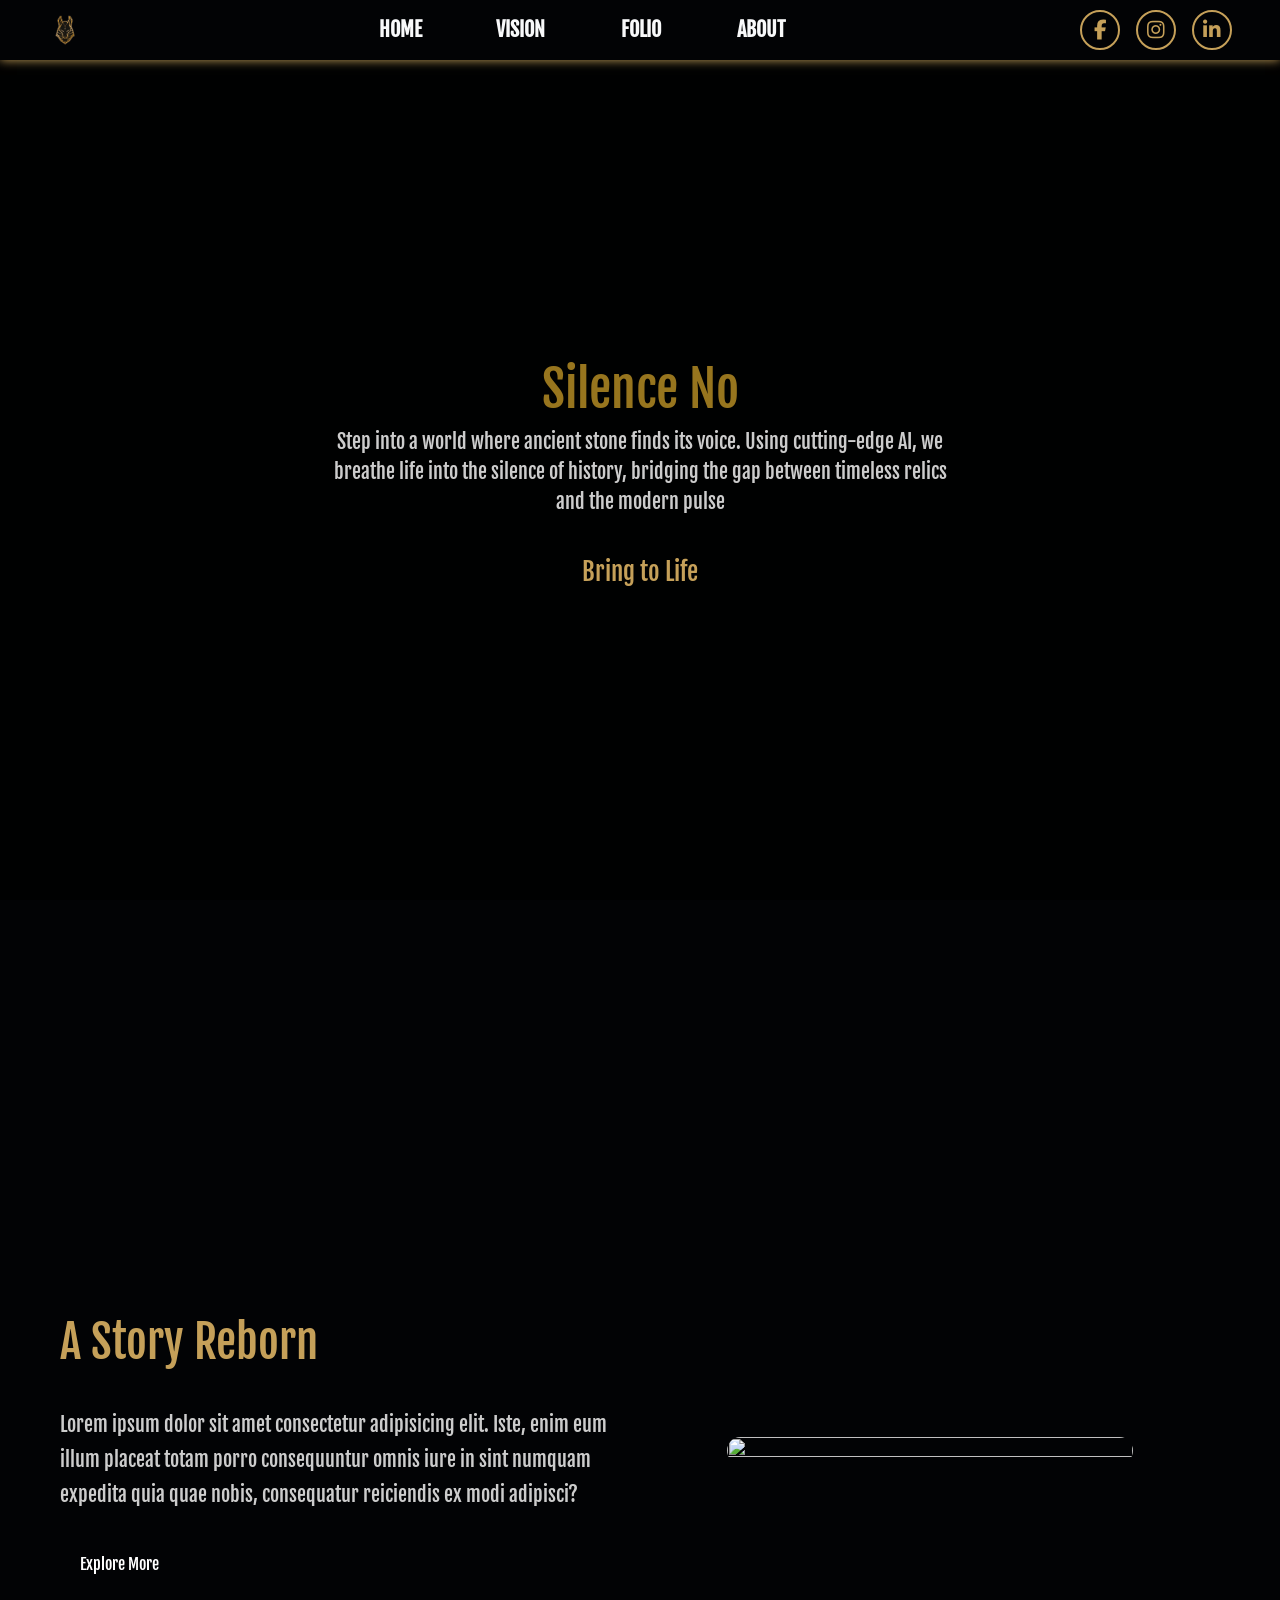
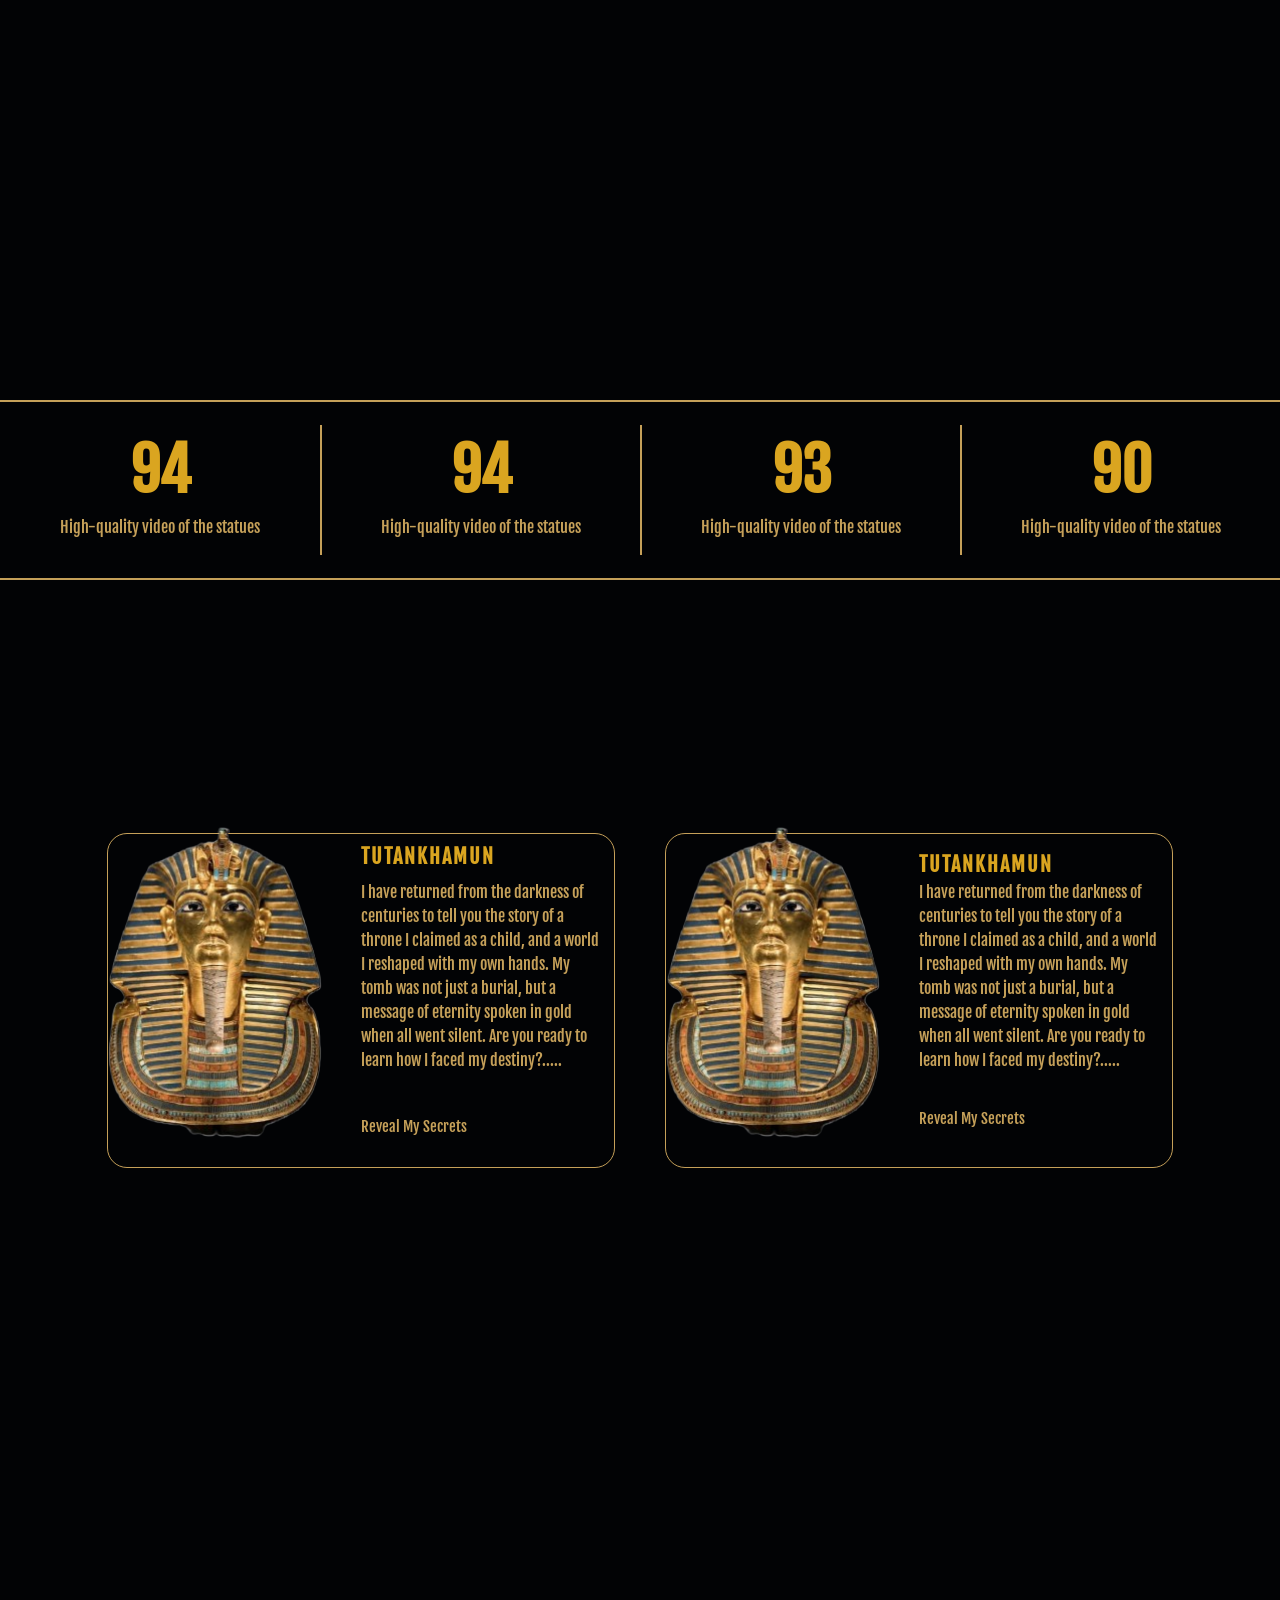
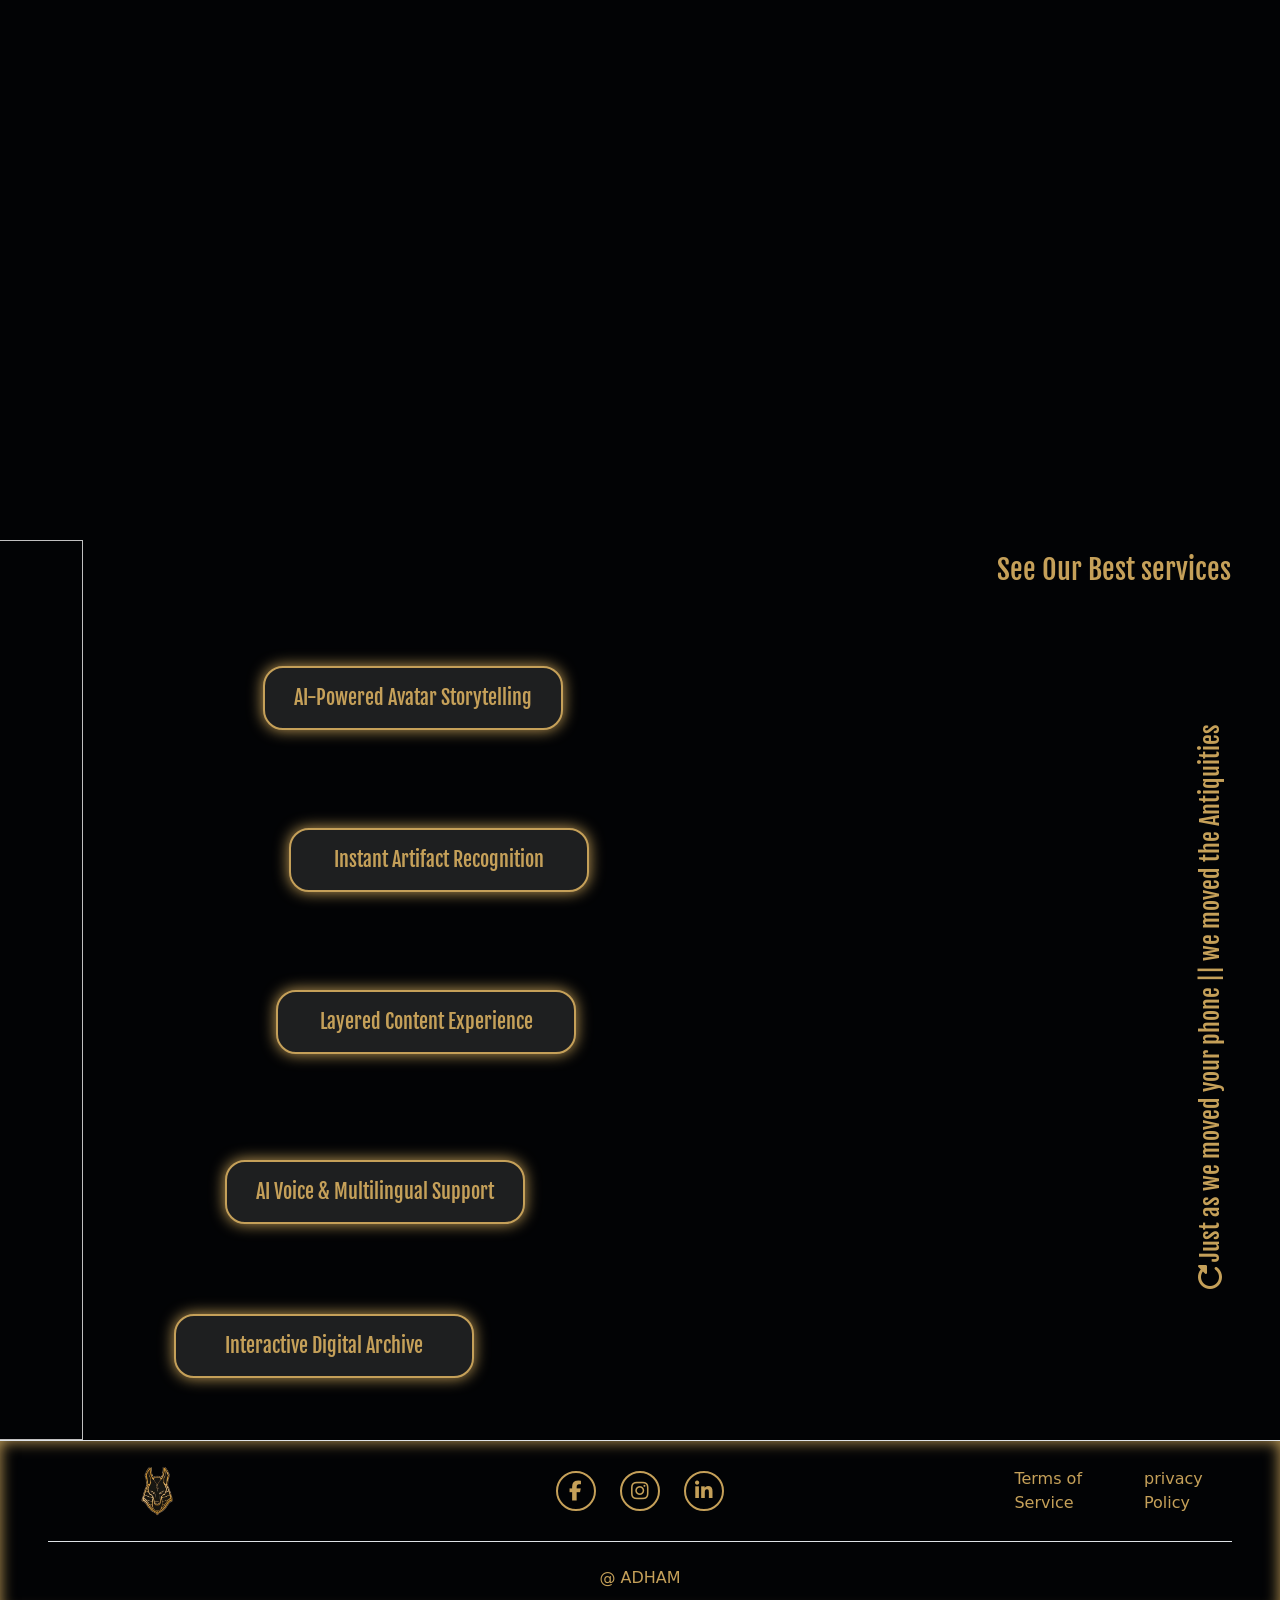
==== index.html @ 7eb70b44 "new" ====
<!DOCTYPE html>
<html lang="en">
    <head>
        <meta charset="UTF-8">
        <meta name="viewport" content="width=device-width, initial-scale=1.0">
        <link rel="stylesheet" href="static/css/style.css">
        <link rel="stylesheet" href="static/css/all.min.css">
        <link rel="stylesheet" href="static/vendors/slick/slick.css">
        <link rel="stylesheet" href="static/vendors/slick/slick-theme.css">
        <link rel="stylesheet" href="static/vendors/animations/animate.css-main/animate.css">
        <link rel="stylesheet" href="static/vendors/bootstrap-5.3.8-dist/css/bootstrap.min.css">
        <title>Document</title>
    </head>
    <body>
        <nav class="w-100 px-5  d-flex justify-content-between align-items-center">
            <div class="logo h-100">
                <a href="Folio.html"><img src="static/img/logo.png" alt=""></a>
            </div>
            <div class="linkNav d-flex  align-items-center ">
                <ul class="d-flex justify-content-center align-items-center p-0 m-0">
                    <li class="h-100  d-flex justify-content-center align-items-center position-relative overflow-hidden "><a href="" class=" text-light d-flex justify-content-center align-items-center fs-5 fw-bold text-uppercase">Home</a></li>
                    <li class="h-100  d-flex justify-content-center align-items-center position-relative overflow-hidden "><a href="" class=" text-light d-flex justify-content-center align-items-center fs-5 fw-bold text-uppercase">Vision</a></li>
                    <li class="h-100  d-flex justify-content-center align-items-center position-relative overflow-hidden "><a href="Folio.html" class=" text-light d-flex justify-content-center align-items-center fs-5 fw-bold text-uppercase">Folio</a></li>
                    <li class="h-100  d-flex justify-content-center align-items-center position-relative overflow-hidden "><a href="" class=" text-light d-flex justify-content-center align-items-center fs-5 fw-bold text-uppercase">about</a></li>
                </ul>
            </div>
            <div class="icon d-flex  align-items-center gap-3">
                <a href="" class="text-decoration-none border border-2 d-flex  justify-content-center align-items-center rounded-circle position-relative z-1 overflow-hidden"><i class="fa-brands fa-facebook-f fs-5 "></i></a>
                <a href="" class="text-decoration-none border border-2 d-flex  justify-content-center align-items-center rounded-circle position-relative z-1 overflow-hidden"><i class="fa-brands fa-instagram fs-5 "></i></a>
                <a href="" class="text-decoration-none border border-2 d-flex  justify-content-center align-items-center rounded-circle position-relative z-1 overflow-hidden"><i class="fa-brands fa-linkedin-in fs-5 "></i></a>
            </div>
            <div class="iconMain fs-1">
                <i class="fa-solid fa-bars-staggered"></i>
            </div>
            <div class="main  d-flex flex-column position-fixed vh-100 top-0 start-0 w-50 ">
                <div class="logo h-25">
                    <a href="Folio.html"><img src="../static/img/logo.png" alt=""></a>
                </div>
                <div class="h-75 d-flexalign-items-center ">
                    <ul class="h-50 d-flex justify-content-center align-items-center flex-column  p-0 m-0">
                        <li class="h-25 w-100 d-flex justify-content-center align-items-center position-relative overflow-hidden "><a href="" class="w-100 h-100 text-decoration-none text-light d-flex justify-content-center align-items-center fs-5 fw-bold text-uppercase">Home</a></li>
                        <li class="h-25 w-100 d-flex justify-content-center align-items-center position-relative overflow-hidden "><a href="" class="text-decoration-none text-light d-flex justify-content-center align-items-center fs-5 fw-bold text-uppercase">Vision</a></li>
                        <li class="h-25 w-100 d-flex justify-content-center align-items-center position-relative overflow-hidden "><a href="Folio.html" class="text-decoration-none text-light d-flex justify-content-center align-items-center fs-5 fw-bold text-uppercase">Folio</a></li>
                        <li class="h-25 w-100 d-flex justify-content-center align-items-center position-relative overflow-hidden "><a href="" class="text-decoration-none text-light d-flex justify-content-center align-items-center fs-5 fw-bold text-uppercase">about</a></li>
                    </ul>
                </div>
                <div class="icon d-flex justify-content-center align-items-center gap-3 py-4 px-2">
                    <a href="" class="text-decoration-none border border-2 d-flex  justify-content-center align-items-center rounded-circle position-relative z-1 overflow-hidden"><i class="fa-brands fa-facebook-f fs-5 "></i></a>
                    <a href="" class="text-decoration-none border border-2 d-flex  justify-content-center align-items-center rounded-circle position-relative z-1 overflow-hidden"><i class="fa-brands fa-instagram fs-5 "></i></a>
                    <a href="" class="text-decoration-none border border-2 d-flex  justify-content-center align-items-center rounded-circle position-relative z-1 overflow-hidden"><i class="fa-brands fa-linkedin-in fs-5 "></i></a>
                </div>
            </div>
        </nav>
        <header class="d-flex justify-content-center  align-items-center">
            <div class="pannerVideo position-absolute z-n1 w-100 h-100 top-0 end-0" >
                <video src="static/img/WhatsApp Video 2026-03-18 at 18.34.58.mp4" muted loop autoplay  ></video>
            </div>
            <div class="titleHeader d-flex justify-content-center align-items-center flex-column ">
                <h1 class="d-flex justify-content-center"></h1>
                <p>Step into a world where ancient stone finds its voice. Using cutting-edge AI, we breathe life into the silence of history, bridging the gap between timeless relics and the modern pulse</p>
                <a href="Frame.html">Bring to Life</a>
            </div>
        </header>
        <section class="about d-flex flex-md-row align-items-center flex-column-reverse min-vh-100 w-100 ">
            <div class="aboutUs  py-5 py-md-0 w-100  w-md-50 d-flex align-items-start flex-column">
                <h2>A Story Reborn</h2>
                <p>Lorem ipsum dolor sit amet consectetur adipisicing elit. Iste, enim eum illum placeat totam porro consequuntur omnis iure in sint numquam expedita quia quae nobis, consequatur reiciendis ex modi adipisci?</p>
                <a href="">Explore More</a>
            </div>
            <div class="cardAbout w-100 w-md-50 py-5 py-md-0 position-relative h-100  d-flex justify-content-center  align-items-center ">
                <div class="img d-flex  align-items-center">
                    <img src="static/img/cardAbout-1.png" alt="">
                    <img src="static/img/cardAbout-1-4.png" class="lastImg" alt="">
                </div>
                <span>I am awake</span>
                <img src="static/img/cardAbout-1-2.png" class="imgRotate" alt="">
                <img src="static/img/cardAbout-1-3.png" class="imgRotate2" alt="">
            </div>
        </section>
        <section class="data d-flex  align-items-center">
            <div class="dataNum">
                <b class="num" data-goal="1000">0</b>
                <p>High-quality video of  the statues</p>
            </div>
            <div class="dataNum">
                <b class="num" data-goal="500">0</b>
                <p>High-quality video of  the statues</p>
            </div>
            <div class="dataNum">
                <b class="num" data-goal="700">0</b>
                <p>High-quality video of  the statues</p>
            </div>
            <div class="dataNum">
                <b class="num" data-goal="1200">0</b>
                <p>High-quality video of  the statues</p>
            </div>
        </section>
        <section class="folio">
            <div class="container d-flex  align-items-center">
                <div class="cards d-flex jusify-cintent-center align-items-center">
                    <div class="imgCard">
                        <img src="static/img/TutankhamunCard.png" alt="">
                    </div>
                    <div class="titleCard d-flex">
                        <b>Tutankhamun</b>
                        <p class="py-2">I have returned from the darkness of centuries to tell you the story of a throne I claimed as a child, and a world I reshaped with my own hands. My tomb was not just a burial, but a message of eternity spoken in gold when all went silent. Are you ready to learn how I faced my destiny?.....</p>
                        <a href="Folio.html">Reveal My Secrets</a>
                    </div>
                </div>
                <div class="cards d-flex jusify-cintent-center align-items-center">
                    <div class="imgCard">
                        <img src="static/img/TutankhamunCard.png" alt="">
                    </div>
                    <div class="titleCard d-flex">
                        <b>Tutankhamun</b>
                        <p>I have returned from the darkness of centuries to tell you the story of a throne I claimed as a child, and a world I reshaped with my own hands. My tomb was not just a burial, but a message of eternity spoken in gold when all went silent. Are you ready to learn how I faced my destiny?.....</p>
                        <a href="Folio.html">Reveal My Secrets</a>
                    </div>
                </div>
                <div class="cards d-flex jusify-cintent-center align-items-center">
                    <div class="imgCard">
                        <img src="static/img/TutankhamunCard.png" alt="">
                    </div>
                    <div class="titleCard d-flex">
                        <b>Tutankhamun</b>
                        <p>I have returned from the darkness of centuries to tell you the story of a throne I claimed as a child, and a world I reshaped with my own hands. My tomb was not just a burial, but a message of eternity spoken in gold when all went silent. Are you ready to learn how I faced my destiny?.....</p>
                        <a href="Folio.html">Reveal My Secrets</a>
                    </div>
                </div>
                <div class="cards d-flex jusify-cintent-center align-items-center">
                    <div class="imgCard">
                        <img src="static/img/TutankhamunCard.png" alt="">
                    </div>
                    <div class="titleCard d-flex">
                        <b>Tutankhamun</b>
                        <p>I have returned from the darkness of centuries to tell you the story of a throne I claimed as a child, and a world I reshaped with my own hands. My tomb was not just a burial, but a message of eternity spoken in gold when all went silent. Are you ready to learn how I faced my destiny?.....</p>
                        <a href="Folio.html">Reveal My Secrets</a>
                    </div>
                </div>
            </div>
        </section>
        <section class="videoAi">
            <video src="static/img/videoAi.mp4" loop autoplay muted></video>
        </section>
        <section class="services">
            <div class="pannerServices d-flex  align-items-center">
                <div class="tittle ">
                    <h3>See Our Best <span>services</span> </h3>
                </div>
                <img src="../static/img/pannerServices.png" alt="">
                <div class="ourServices">
                    <div class="boxpopup1 allpopup wow animate__animated  animate__fadeInRight " data-wow-delay="0.1s">
                        AI-Powered Avatar Storytelling
                        <div class="popup">
                            We breathe life into statues and ancient faces using advanced Deep Learning techniques. Artifacts "re-enact" their historical roles and speak directly to visitors, eliminating museum stillness and creating a breathtaking visual experience.
                        </div>
                    </div>
                    <div class="boxpopup2 allpopup wow animate__animated  animate__fadeInRight " data-wow-delay="0.2s">
                        Instant Artifact Recognition
                        <div class="popup">
                            By simply pointing a smartphone camera or uploading an image, our system accurately identifies the statue and provides real-time data, eliminating the need for tedious manual searching.
                        </div>
                    </div>
                    <div class="boxpopup3 allpopup wow animate__animated  animate__fadeInRight " data-wow-delay="0.3s">
                        Layered Content Experience
                        <div class="popup">
                            Layered Content Experience: A "knowledge journey" ranging from quick visual teasers and full AI-narrated videos to an in-depth digital encyclopedia for enthusiasts.
                        </div>
                    </div>
                    <div class="boxpopup4 allpopup wow animate__animated  animate__fadeInRight " data-wow-delay="0.4s">
                        AI Voice & Multilingual Support
                        <div class="popup">
                            We provide realistic AI voice-overs for historical figures with multi-language support, making Egyptian history accessible to global tourists in their native tongues.
                        </div>
                    </div>
                    <div class="boxpopup5 allpopup wow animate__animated  animate__fadeInRight " data-wow-delay="0.5s">
                        Interactive Digital Archive
                        <div class="popup">
                            A structured, cloud-based database that allows users to access historical biographies anytime, anywhere, serving as a sustainable educational and tourism reference.
                        </div>
                    </div>
                </div>
                <div class="end">
                    <h4><i class="fa-solid fa-rotate-right"></i>Just as we moved your phone || we moved the Antiquities</h4>
                </div>
            </div>
        </section>
        <footer class="border-top">
            <div class="box w-100 d-flex justify-content-between gap-5 px-5 ">
                <div class="logoFooter">
                    <img src="static/img/logo.png" alt="">
                </div>
                <div class="icon d-flex gap-4 align-items-center justify-content-center">
                    <a href="" class="text-decoration-none border border-2 d-flex  justify-content-center align-items-center rounded-circle position-relative z-1  overflow-hidden"><i class="fa-brands fa-facebook-f fs-5 "></i></a>
                    <a href="" class="text-decoration-none border border-2 d-flex  justify-content-center align-items-center rounded-circle position-relative z-1  overflow-hidden"><i class="fa-brands fa-instagram fs-5 "></i></a>
                    <a href="" class="text-decoration-none border border-2 d-flex  justify-content-center align-items-center rounded-circle position-relative z-1  overflow-hidden"><i class="fa-brands fa-linkedin-in fs-5 "></i></a>
                </div>
                <div class="copyRight d-flex justify-content-center align-items-center gap-4">
                    <p class="m-0">Terms of Service</p>
                    <p class="m-0">privacy Policy</p>
                </div>
            </div>
                <div class="endFooter d-flex justify-content-center mx-5 py-4 border-top">
                    <p class="m-0">
                        @ ADHAM
                    </p>
                </div>
        </footer>
        <script src="static/js/jequery.js"></script>
        <script src="static/vendors/animations/WOW-master/dist/wow.min.js"></script>
        <script src="static/vendors/slick/slick.min.js"></script>
        <script src="static/vendors/bootstrap-5.3.8-dist/js/bootstrap.bundle.min.js"></script>
        <script src="static/js/commen.js"></script>
        <script src="static/js/main.js"></script>
    </body>
</html>
---- static/css/style.css ----
* {
    margin: 0;
    padding: 0;
    box-sizing: border-box;
    list-style: none;
    text-decoration: none !important;
}

:root {
    --first-color:#C5A059;
    --sac-color:#fff;
    --third-color:#020305;
    --font-FjallaOne-Regular:"FjallaOne-Regular";
}

@font-face {
    font-family:"FjallaOne-Regular" ;
    src: url(../font/Fjalla_One/FjallaOne-Regular.ttf);
}

img{
    width: 100%;
    height: 100%;
    object-fit: contain;
}

body {
    background-color: var(--third-color) !important;
}



/* start nav */
nav {
    height: 60px;
    background-color: var(--third-color);
    box-shadow: 0 0 10px 0px var(--first-color) ;
}

.linkNav {
    width: 50%;
    height: 100%;
}

.linkNav ul{
    width: 100%;
    height: 100%;
    gap: 10px;
}

.linkNav ul li {
    width: calc((100% - 40px ) /  5);
}

.linkNav ul li::after
,.linkNav ul li::before
,.titleHeader a::before 
,.aboutUs a::after 
,.aboutUs a::before 
,.container .cards .titleCard a::after 
,.container .cards .titleCard a::before 
,.titleHeader a::after
,.body-card .btn::after
,.body-card .btn::before {
    position: absolute;
    content: '';
    width: 50%;
    height: 5px;
    border-radius: 20px;
    background-color: var(--first-color);
    bottom: 0;
    left: -100%;
    z-index: 11;
    transition: 0.5s;
}

.linkNav ul li::before
,.titleHeader a::before 
,.aboutUs a::before  
,.container .cards .titleCard a::before  
,.container .cards .titleCard a::before
,.body-card .btn::before  {
    bottom: unset;
    left: unset;
    top: 0;
    right: -100%;
}

.linkNav ul li:hover::after
,.titleHeader a:hover::after
,.aboutUs a:hover::after
,.container .cards .titleCard a:hover::after
,.body-card .btn:hover:after{
    left: 0;
}

.linkNav ul li:hover:before
,.titleHeader a:hover:before 
,.aboutUs a:hover::before
,.container .cards .titleCard a:hover::before
,.body-card .btn:hover::before   {
    right: 0;
}


.linkNav ul li a{
    font-family: var(--font-FjallaOne-Regular);
    transition: 0.5s;
}

.linkNav ul li:hover a{
    letter-spacing: 5px;
    transform: scale(1.1);
    color: var(--first-color) !important;
}

.icon a {
    border-color: var(--first-color) !important;
    width: 40px;
    height: 40px;
}

.icon a::after
,.icon a::before {
    position: absolute;
    content: '';
    background-color: var(--first-color);
    width: 50%;
    height: 100%;
    top: 0;
    left: -100%;
    z-index: -1;
    transition: 0.5s;
}

.icon a::before {
    top: 0;
    left: unset;
    right: -100%;
}

.icon a:hover::after {
    left: 0;
}

.icon a:hover::before {
    right: 0;
}

.icon a i{
    color: var(--first-color);
    transition: 0.5s;
    transition-delay: 0.3s;
}

.icon a:hover i  {
    color: var(--sac-color);
}

.iconMain {
  color: var(--first-color);  
  cursor: pointer;
  display: none;
}

.main {
    background-color: var(--third-color);
    z-index: 999;
    transform: translateX(-100%);
    transition: 0.5s;
}

.main.active {
    transform: translateX(0);
}


.main .icon.d-flex  {
    display: flex !important;
}

/* start Responsive */
@media (max-width: 992px ) {    
    .linkNav {
        width: 70%;
    }
}
@media (max-width: 576px ) {   
    
    nav.px-5 {
        padding: 10px !important;
    }
    .linkNav.d-flex
    ,.icon.d-flex {
        display: none !important;
    }
    
    .iconMain {
    display: flex !important;
    }
}
/* end Responsive */
/* end nav */
/* start header */
header {
    height: calc(100vh - 60px);
    font-family: var(--font-FjallaOne-Regular);
}

header b {
    color: var(--first-color);
    font-size: 25px ;
}

header h1 {
    color: rgb(151, 117, 30);
    font-size: 50px ;
    }

header p {
    color: #ccc;
    font-size: 20px ;
    padding-bottom: 10px;
    width: 70%;
}

.titleHeader {
    width: 70%;
    text-align: center;
}

.titleHeader a {
    margin: auto;
    width: 20%;
    padding: 10px 25px;
    color: var(--first-color);
    display: block;
    font-size: 25px;
    position: relative;
    overflow: hidden;
    transition: 0.5s;
}

.titleHeader a::after
,.titleHeader a::before 
,.aboutUs a::after
,.container .cards .titleCard a::before
,.container .cards .titleCard a::after
,.aboutUs a::before
,.body-card .btn::after 
,.body-card .btn::before {
    width: 100% !important;
}

.titleHeader a:hover
,.aboutUs a:hover{
    letter-spacing: 2px;
    transform: scale(1.1);
    color: var(--first-color) ;
}

.pannerVideo::before {
    position: absolute;
    content: '';
    width: 100%;
    height: 100%;
    background-color: #000000c8;

}

.pannerVideo video {
    width: 100%;
    height: 100%;
    object-fit: cover;
}

/* start Responsive */
@media (max-width: 1200px ) {    
    .titleHeader {
        width: unset;
    }
    .titleHeader a {
        margin: auto;
        width: 30%;
    }
}
@media (max-width: 768px ) {    
    header h1 {
        font-size: 37px;
    }
}
@media (max-width: 576px ) {
    .titleHeader {
        width: 100%;
    }
    .titleHeader h1{
        font-size: 35px;
    }

    .titleHeader p{
        font-size:10px;
        width: 100%;
        padding: 0 15px 15px ;
    }

    .titleHeader a{
        width:unset;
    }
}
/* end Responsive */
/* end header */
/* start about */
.about {
    background-color: #020305;
    padding: 0px 60px;
    margin: 100px 0;
}

.aboutUs {
    gap: 10px;
    font-family: var(--font-FjallaOne-Regular);
}

.aboutUs h2 {
    font-size: 45px;
    font-family: var(--font-FjallaOne-Regular);
    color: var(--first-color);
}

.aboutUs p {
    width: 100%;
    color: #ccc;
    font-size: 20px;
    line-height: 35px;
    margin: 20px 0;
}

.aboutUs a {
    position: relative;
    overflow: hidden;
    padding: 10px 20px;
    color: var(--sac-color);
    font-family: var(--font-FjallaOne-Regular);
    transition: 0.5s;
}

.cardAbout {
    perspective: 2000px; 
    cursor: pointer;
}

/* .cardAbout .img {
    height: 100%;
    width: 100%;
    border-radius: 20px;
} */

.cardAbout .img {
    width: 70%;
    border-radius: 20px;
    position: relative;
    transition: 0.5s;
    overflow: hidden;
}

.cardAbout .img img:last-child{
    position: absolute;
    opacity: 0;
    transition: 0.5s;
}

.cardAbout .imgRotate{
    position: absolute;
    width: 64%;
    top: -129px;
    left: 137px;
    z-index: 99999;
    perspective: 2000px;
    transform: rotateX(40deg) rotateZ(-1deg);
    opacity: 0;
    transition: 0.5s;
}

.cardAbout .imgRotate2{
    position: absolute;
    width: 81%;
    top: 168px;
    left: 57px;
    z-index: 99999;
    opacity: 0;
    transition: 0.5s;
}

.cardAbout .img:hover{
    transform: rotateX(40deg) rotateZ(-1deg);
    cursor: pointer;
}


.cardAbout span {
    border: 2px solid var(--first-color);
    height: 50px;
    padding: 10px 20px;
    border-radius: 20px;
    position: absolute;
    top: -22px;
    left: 75px;
    color: var(--sac-color);
    font-family: var(--font-FjallaOne-Regular);
    opacity: 0;
    transition: 0.5s;
    transition-delay: 0.2s;
}
/* strat Responsive */

@media (max-width: 576px ) {
    .cardAbout .imgRotate {
        top: -26px;
        left: 73px;
    }
    .cardAbout span {
        top: 45px;
        left: -30px;
    }
}
/* end Responsive */

/* end about */
/* start data */
.data {
    height: 20vh;
    border-top: 2px solid var(--first-color);
    border-bottom: 2px solid var(--first-color);
    margin: 20px 0;
}

.dataNum {
    color: var(--first-color);
    font-family: var(--font-FjallaOne-Regular);
    font-size: 25px;
    width: calc(100% / 4);
    text-align: center;
    border-left: 2px solid var(--first-color);
}

.dataNum:first-child {
    border-left: unset;
}

.dataNum b{
    font-size: 60px;
    color: goldenrod;
}

.dataNum p{
    font-size: 16px;
}
/* end data */
/* start folio */
.folio {
    margin: 100px 0;
}
.container {
    padding: 20px;
    gap: 40px;
}

.container .cards{
    color: var(--first-color);
    border: 1px solid var(--first-color);
    border-radius: 20px;
    padding: 10px;
    position: relative;
    transition: 0.5s;
}

.container .cards:hover {
    cursor: pointer;
    transform: translateY(-50px);
    box-shadow: 0 0 15px 0 goldenrod;
}

.container .cards:hover .imgCard img{
    transform:translate(-0px , -70px);
}

.container .cards .imgCard img {
    transition: 0.5s;
    position: absolute;
    top: -18px;
    left: -140px;
    height: 105%;
}


.container .cards .imgCard{ 
    width: 50%;
}

.container .cards .titleCard{ 
    width: 50%;
    font-family: var(--font-FjallaOne-Regular);
    flex-direction: column;
    align-items: self-start;
}

.container .cards .titleCard b{ 
    color: goldenrod;
    font-size: 20px;
    text-transform: uppercase;
    letter-spacing: 2px;
}

.container .cards .titleCard a{ 
    font-size: 15px;
    padding: 20px 0;
    position: relative;
    overflow: hidden;
    color: var(--first-color);
    transition: 0.5s;
}

.container .cards .titleCard a:hover{ 
    letter-spacing: 2px;
}

.container .slick-track {
    height: 600px;
    display: flex;
    align-items: center;
}

.container .slick-slide {
    height: 335px;
    margin: 25px;
}
/* end folio */
/* start videoAi */

.videoAi {
    height: 80vh;
    margin: 100px 0 0 ;
}
.videoAi video{
    width: 100%;
    height: 100%;
    object-fit: cover;
    filter: saturate(0.5);
    z-index: 1;
    top: 0;
    right: 0;
}
/* end videoAi */
/* start services */
.services {
    height:100vh;
    overflow: hidden;
}

.pannerServices  {
    width: 100%;
    height: 100%;
    position: relative;
}

.tittle {
    font-family: var(--font-FjallaOne-Regular);
    font-size: 30px;
    color: var(--first-color);
    position: absolute;
    top: 13px;
    right: 49px;
}

.pannerServices  img{
    position: absolute;
    top: 0;
    left: -32px;
    width: 30%;
}

.ourServices {
    width: 100%;
    height: 90%;
    position: relative;
}

.allpopup {
    border: 2px solid var(--first-color);
    border-radius: 5px;
    width: 300px;
    padding: 15px;
    color: var(--first-color);
    position: absolute;
}

.allpopup {
    border-radius: 20px;
    width: 300px;
    padding: 15px;
    color: var(--first-color);
    position: absolute;
    right: 50%;
    font-family: var(--font-FjallaOne-Regular);
    background-color: #1e1f20;
    box-shadow: 0 0 15px 0 var(--first-color);
    text-align: center;
    font-size: 20px;
    cursor: pointer;
}

.boxpopup1 {
    top: 10%;
    right: 56%;
}
.boxpopup2 {
    top: 30%;
    right: 54%;
}
.boxpopup3 {
    top: 50%;
    right: 55%;
}
.boxpopup4 {
    top: 71%;
    right: 59%;
}
.boxpopup5 {
    top: 90%;
    right: 63%;
}

.popup {
    border-radius: 20px;
    width: 450px;
    padding: 15px;
    color: var(--first-color);
    position: absolute;
    top: -70%;
    right: -160%;
    font-family: var(--font-FjallaOne-Regular);
    font-size: 20px;
    background-color: #1e1f20;
    box-shadow: 0 0 15px 0 var(--first-color);
    text-align: center;
    transition: 0.5s;
    opacity: 0;
    visibility: hidden;
}

.end {
    position: absolute;
    top: 50%;
    right: -17%;
    font-family: var(--font-FjallaOne-Regular);
    font-size: 25px;
    color: var(--first-color);
    transform: rotate(-90deg);
}

/* end services */
/* start footer */
.box {
    height: 100px;
}

.logoFooter {
    width: 20%;
}

.box .icon.d-flex {
    width: 60%;
}
.copyRight {
    width: 20%;
}

footer {
    box-shadow: 0 0 15px 0 var(--first-color) inset;
    color: var(--first-color);
}
/* end footer */
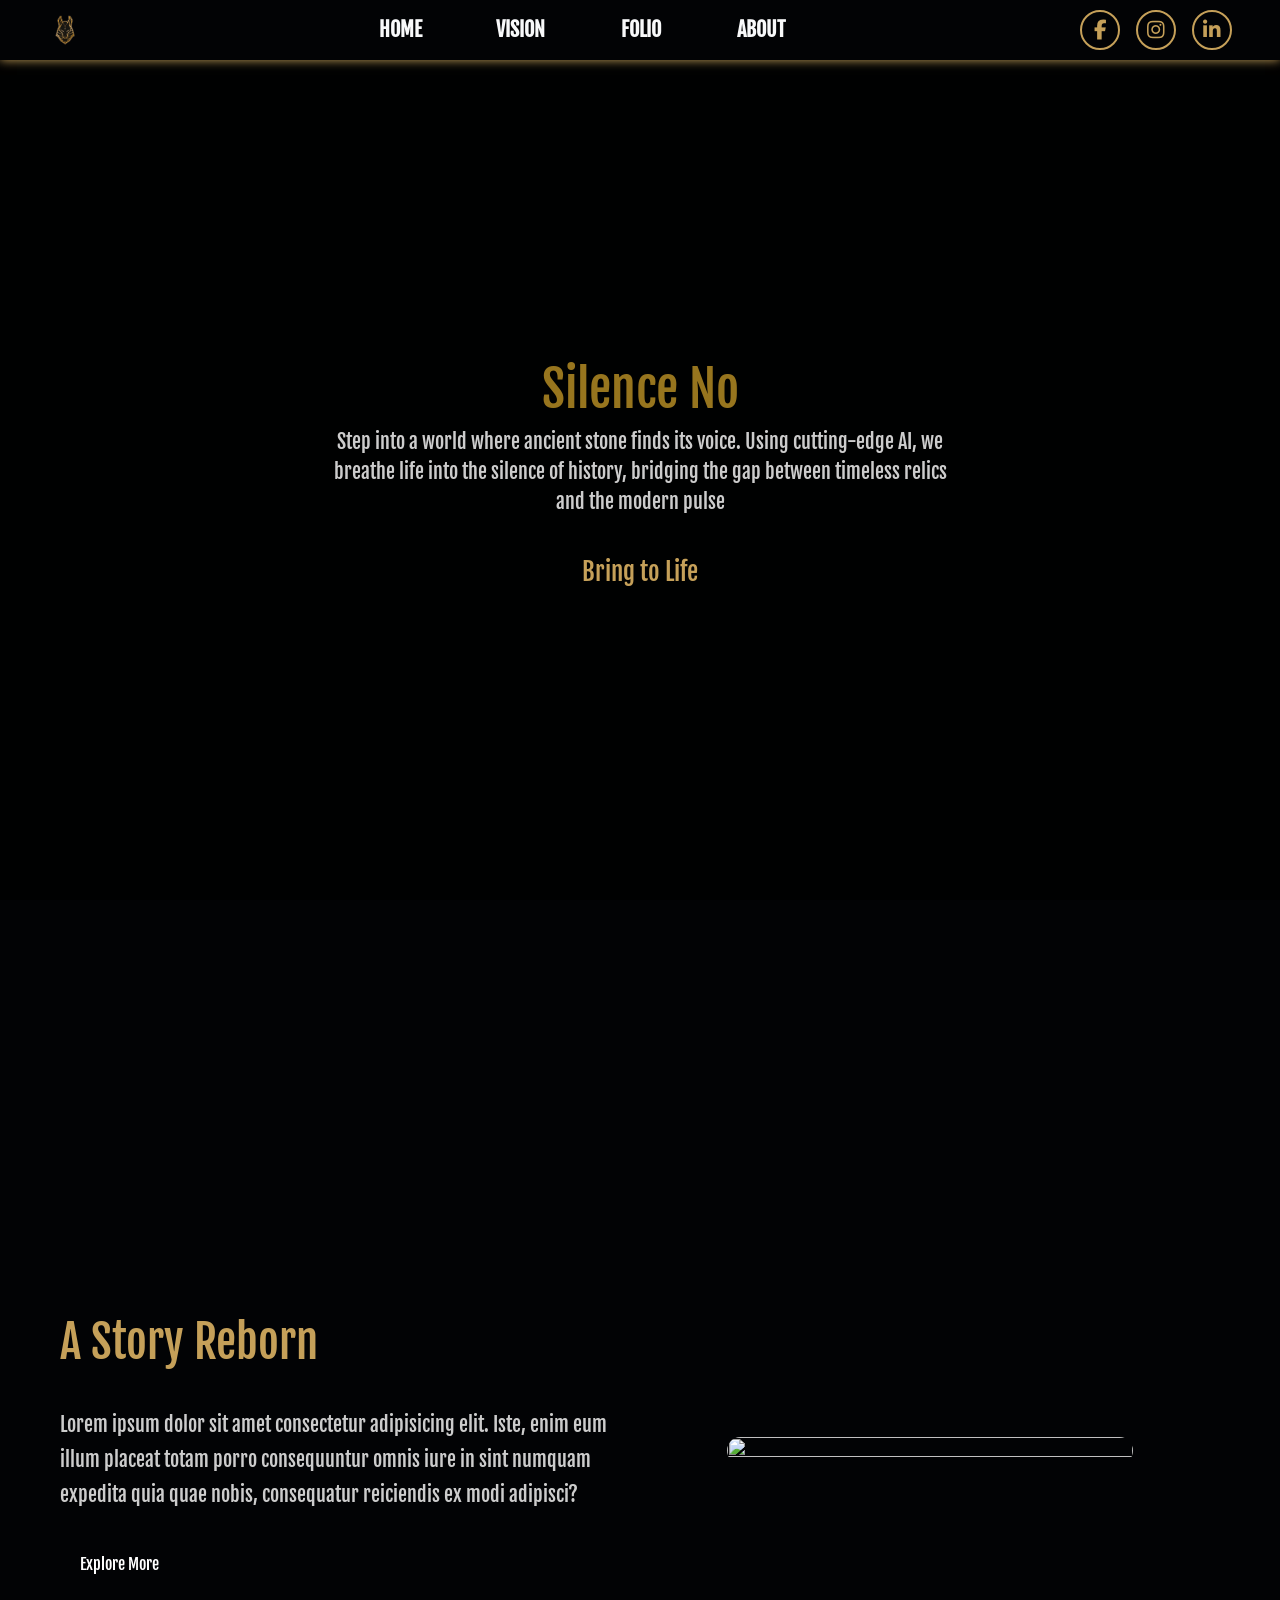
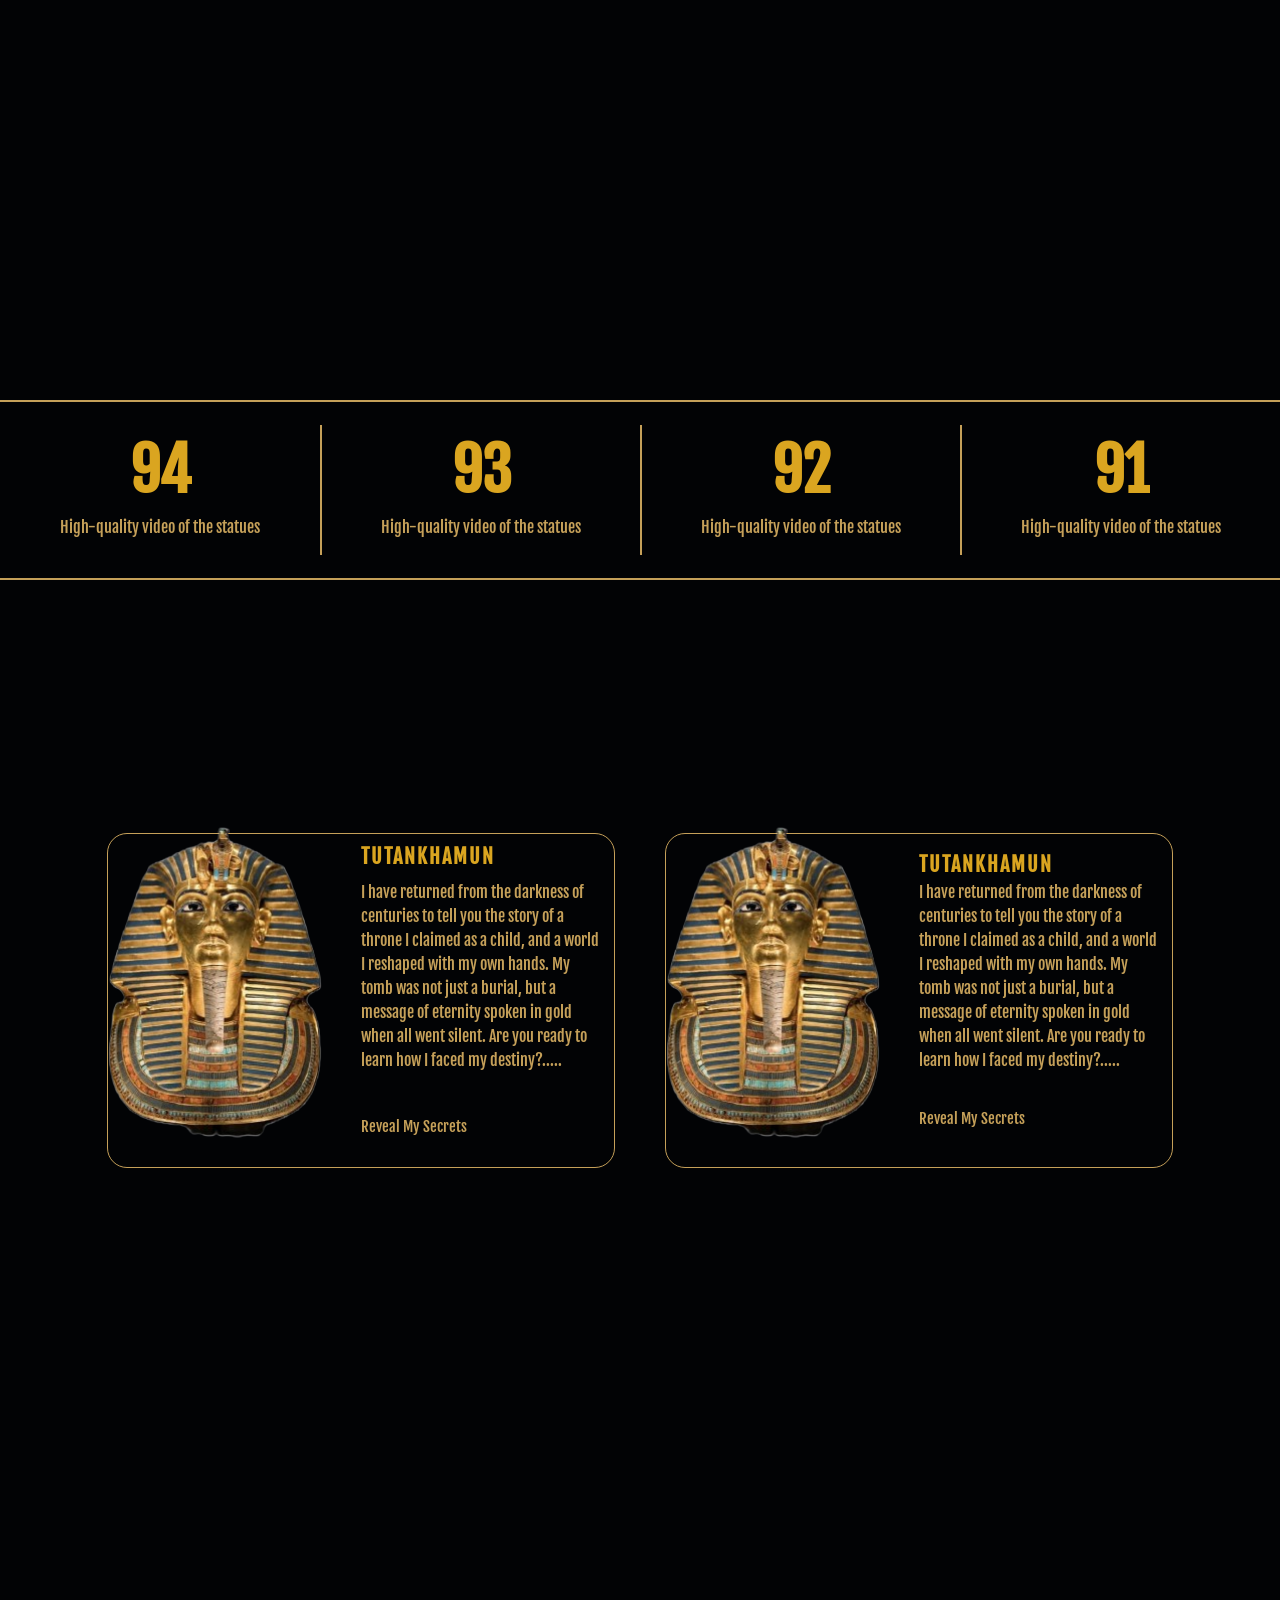
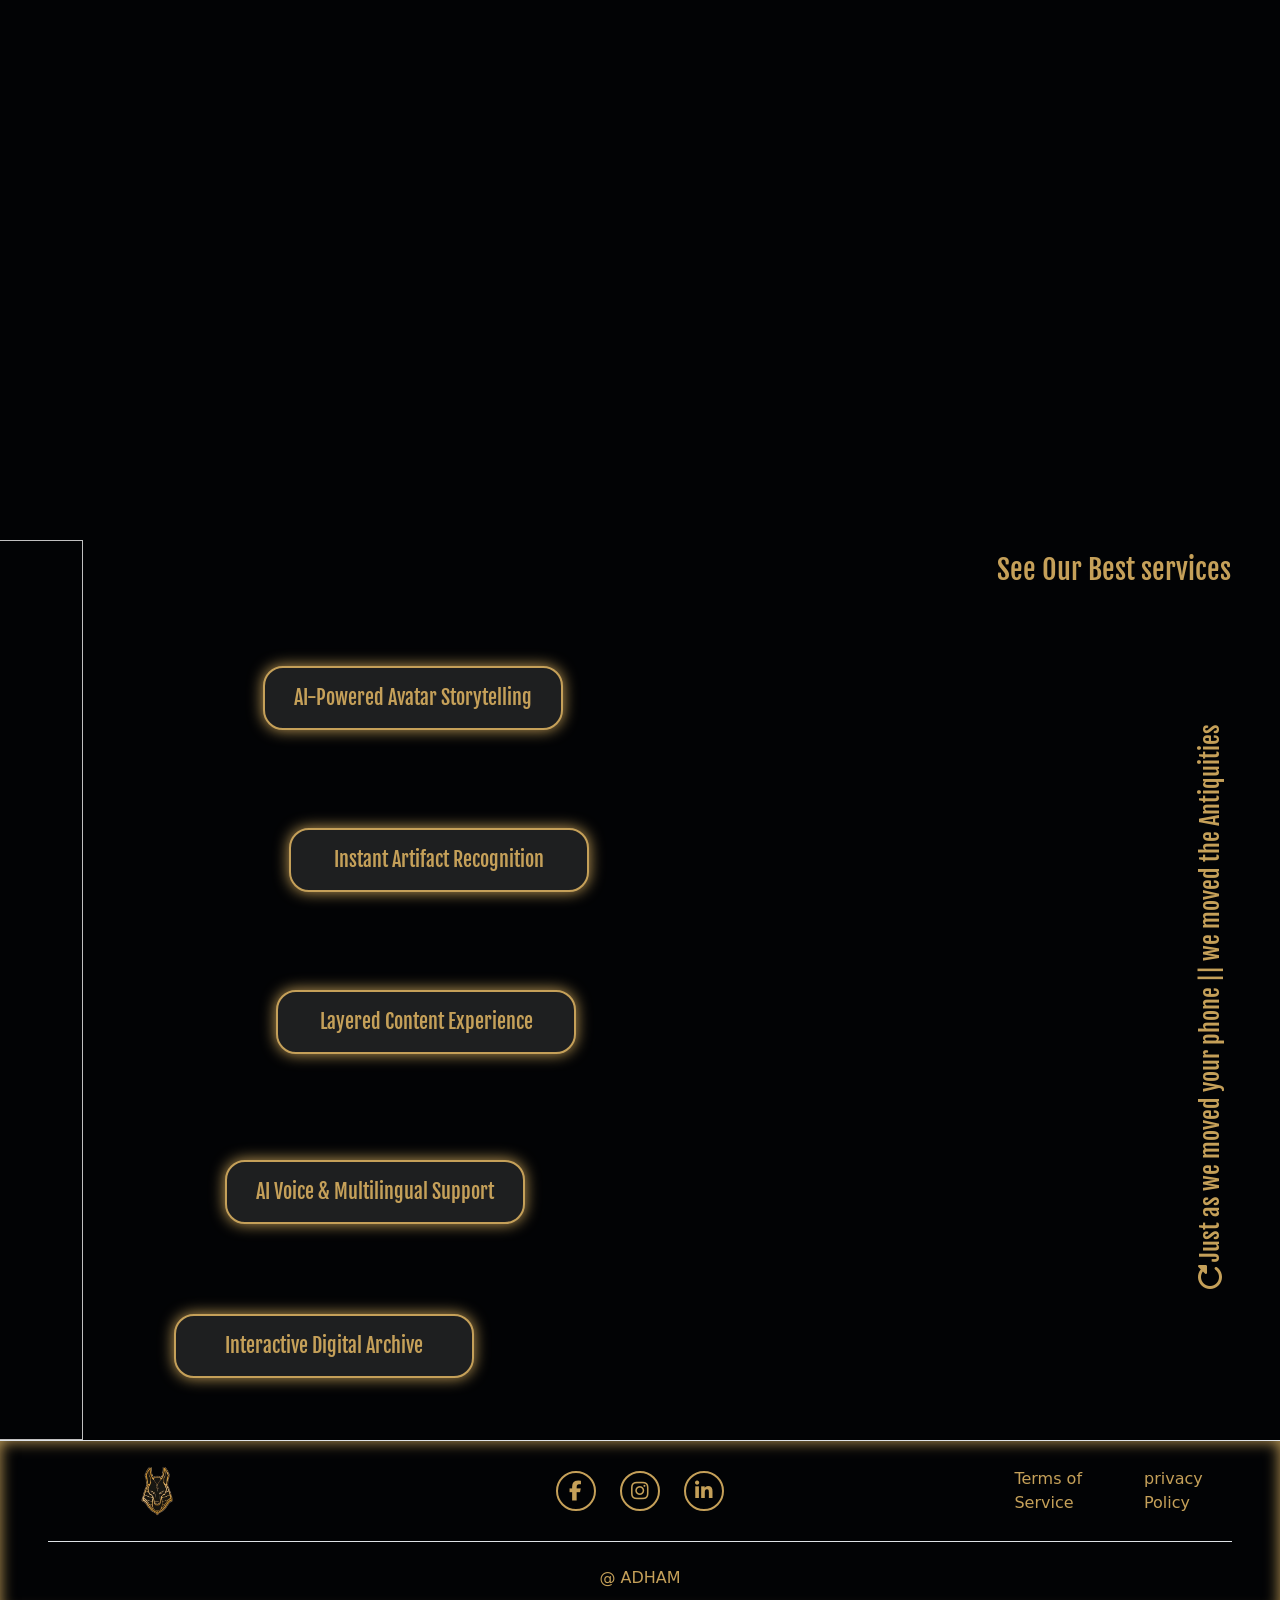
==== commit 65ad9d51: "img" ====
--- a/index.html
+++ b/index.html
@@ -147,7 +147,7 @@
                 <div class="tittle ">
                     <h3>See Our Best <span>services</span> </h3>
                 </div>
-                <img src="../static/img/pannerServices.png" alt="">
+                <img src="static/img/pannerServices.png" alt="">
                 <div class="ourServices">
                     <div class="boxpopup1 allpopup wow animate__animated  animate__fadeInRight " data-wow-delay="0.1s">
                         AI-Powered Avatar Storytelling
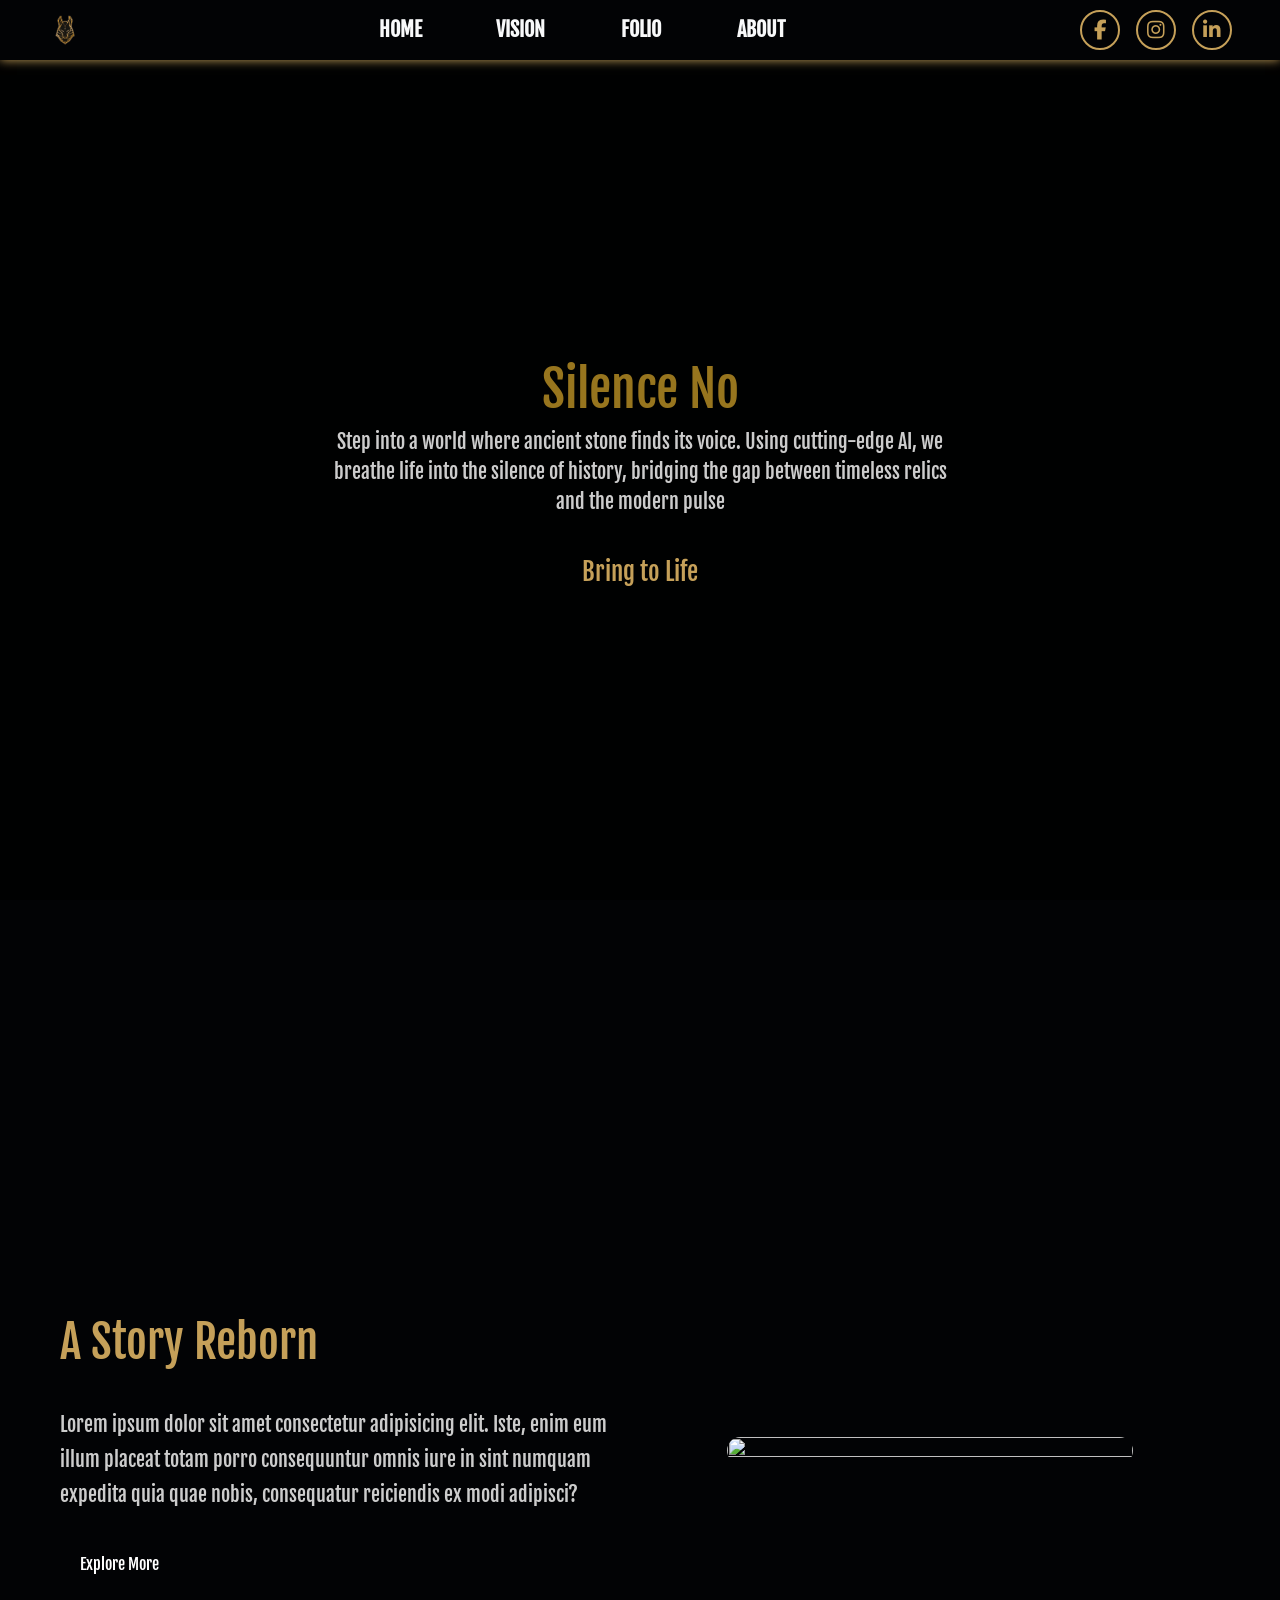
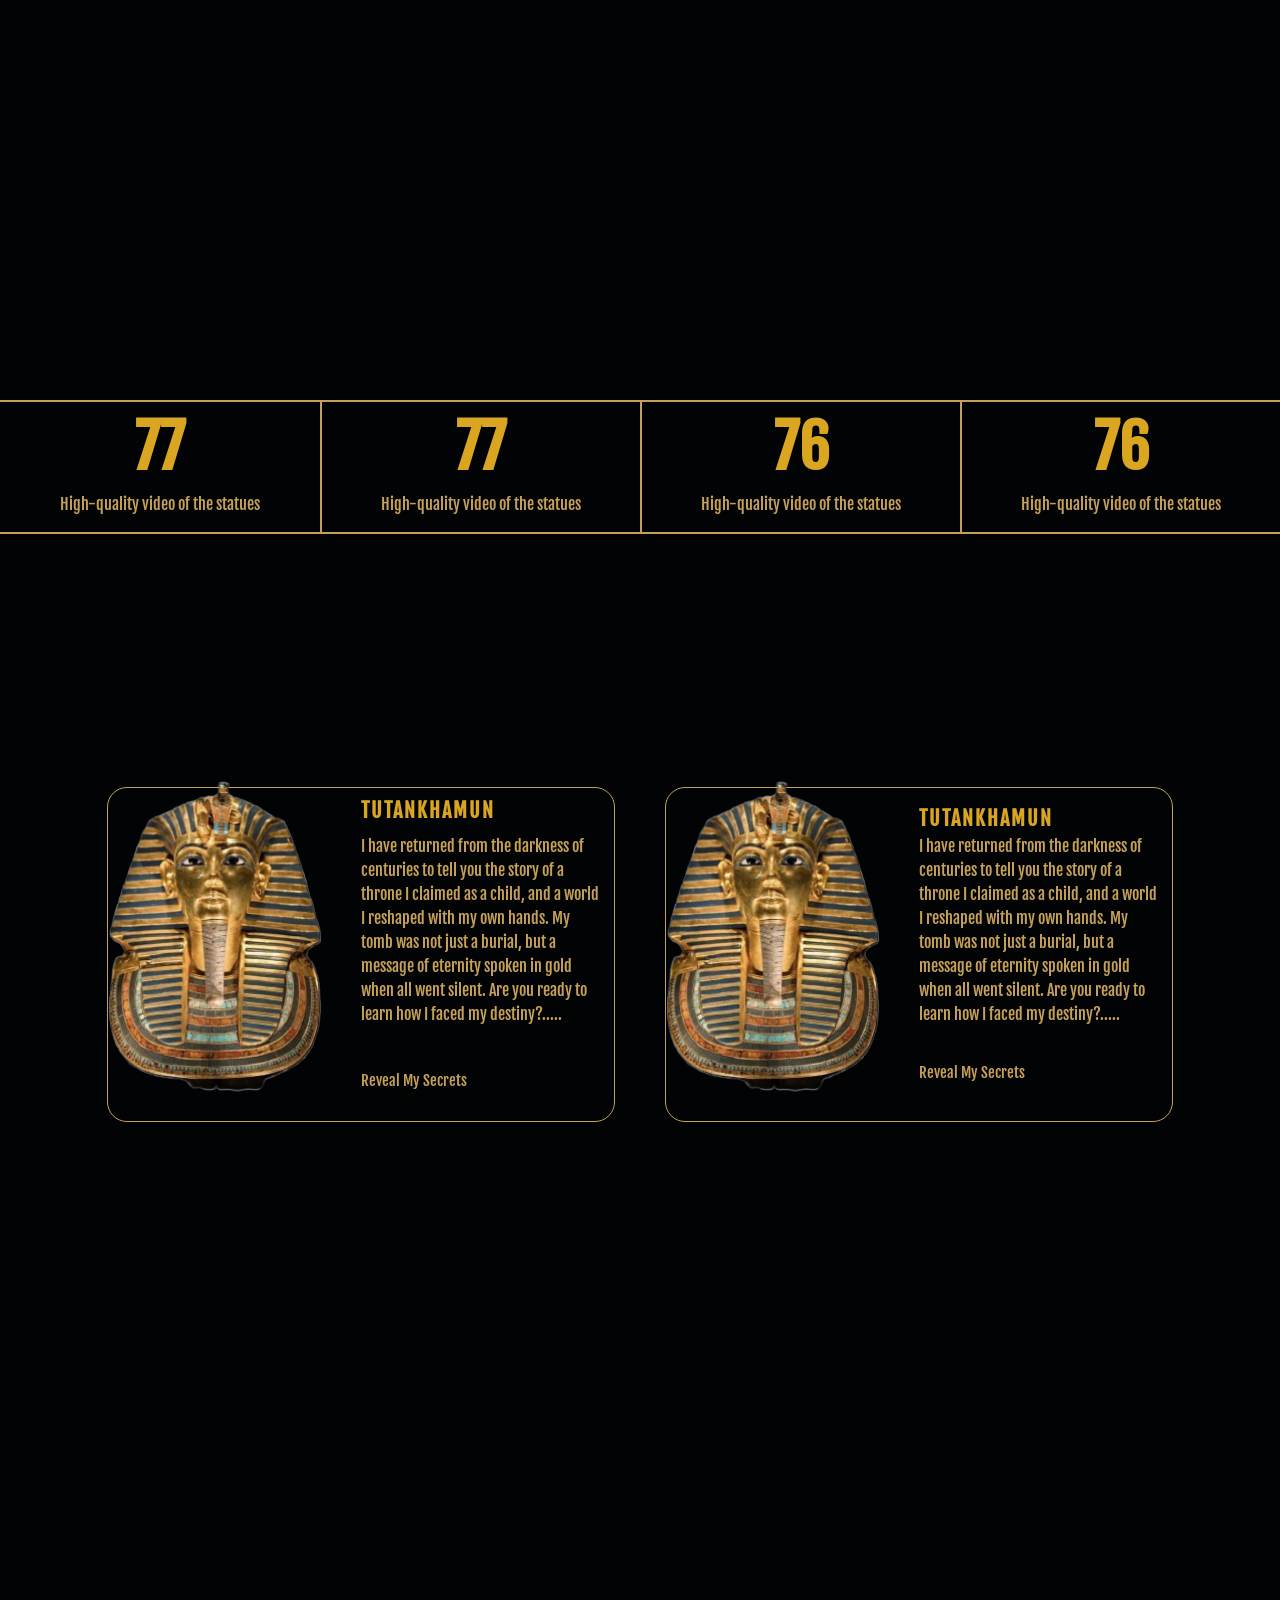
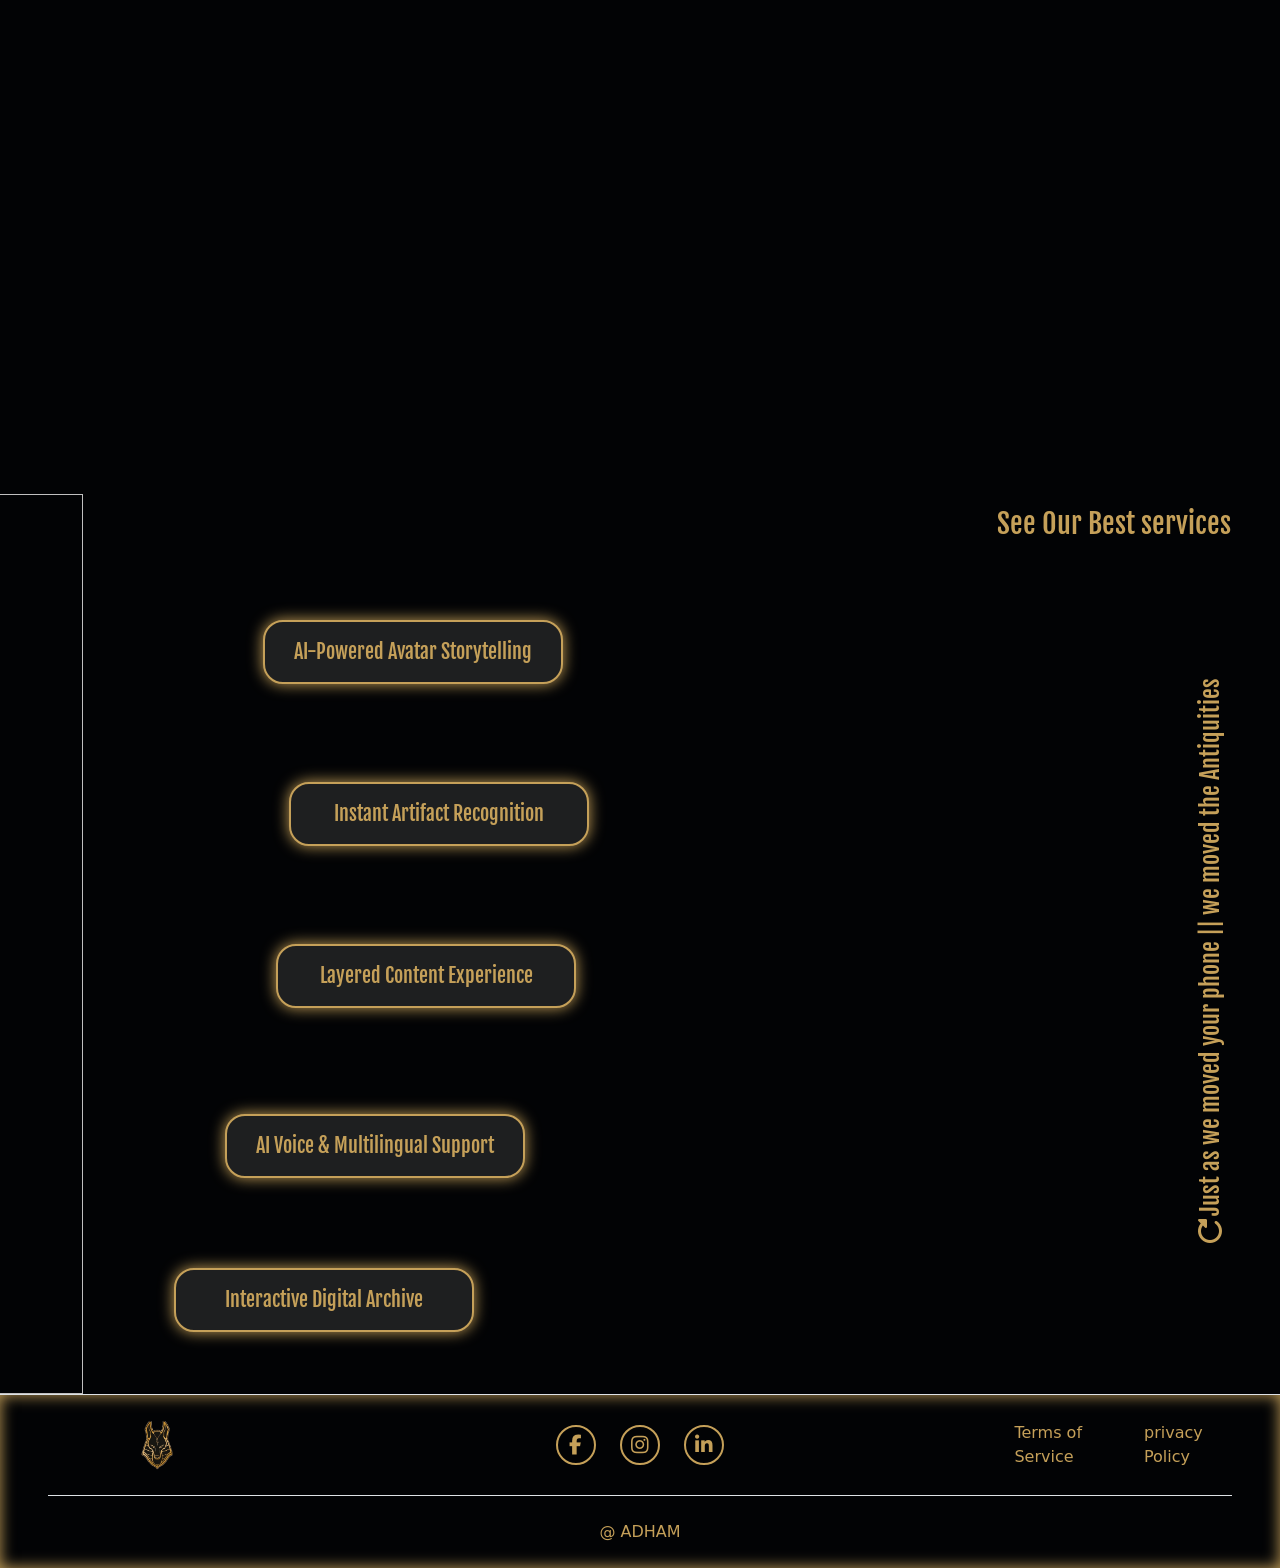
==== commit 3b10dc3e: "update" ====
--- a/index.html
+++ b/index.html
@@ -200,11 +200,11 @@
                     <p class="m-0">privacy Policy</p>
                 </div>
             </div>
-                <div class="endFooter d-flex justify-content-center mx-5 py-4 border-top">
-                    <p class="m-0">
-                        @ ADHAM
-                    </p>
-                </div>
+            <div class="endFooter d-flex justify-content-center mx-5 py-4 border-top">
+                <p class="m-0">
+                    @ ADHAM
+                </p>
+            </div>
         </footer>
         <script src="static/js/jequery.js"></script>
         <script src="static/vendors/animations/WOW-master/dist/wow.min.js"></script>
--- a/static/css/style.css
+++ b/static/css/style.css
@@ -414,13 +414,48 @@
 /* strat Responsive */
 
 @media (max-width: 576px ) {
+    .about {
+        padding: 0px 25px;
+    }
     .cardAbout .imgRotate {
-        top: -26px;
-        left: 73px;
+        top: -34px;
+        left: 40px;
+        width: unset;
+    }
+    .cardAbout .img {
+        width: unset;
+    }
+    .cardAbout .imgRotate2 {
+        width: 120%;
+        top: 193px;
+        left: -45px;
     }
     .cardAbout span {
-        top: 45px;
-        left: -30px;
+        top: -47px;
+        left: 30px;
+    }
+}
+
+@media (max-width: 350px ) {
+    .about {
+        padding: 0px 25px;
+    }
+    .cardAbout .imgRotate {
+        top: -34px;
+        left: 16px;
+        width: unset;
+    }
+    .cardAbout .img {
+        width: unset;
+    }
+    .cardAbout .imgRotate2 {
+        width: 100%;
+        top: 136px;
+        left: 15px;
+    }
+    .cardAbout span {
+        top: -47px;
+        left: 30px;
     }
 }
 /* end Responsive */
@@ -428,7 +463,6 @@
 /* end about */
 /* start data */
 .data {
-    height: 20vh;
     border-top: 2px solid var(--first-color);
     border-bottom: 2px solid var(--first-color);
     margin: 20px 0;
@@ -455,6 +489,21 @@
 .dataNum p{
     font-size: 16px;
 }
+
+/* strat Responsive */
+
+@media (max-width: 576px ) {
+    .data {
+        height: unset;
+    }
+    .dataNum b {
+        font-size: 40px;
+    }
+    .dataNum p{
+        font-size: 10px;
+    }
+}
+/* end Responsive */
 /* end data */
 /* start folio */
 .folio {
@@ -534,6 +583,33 @@
     height: 335px;
     margin: 25px;
 }
+
+/* strat Responsive */
+
+@media (max-width: 768px ) {
+    .container .cards .imgCard img {
+        left: -110px;
+        height: 105%;
+    }
+}
+
+@media (max-width: 576px ) {
+
+    .cards {
+        flex-direction: column-reverse;
+    }
+    .container .cards .imgCard img {
+        top: 5px;
+        left: 0 !important;
+        height: 85% !important;
+    }
+
+    .titleCard p 
+    ,.titleCard b {
+        display: none;
+    }
+}
+/* end Responsive */
 /* end folio */
 /* start videoAi */
 
@@ -658,6 +734,61 @@
     transform: rotate(-90deg);
 }
 
+/* strat Responsive */
+
+@media (max-width: 768px ) {
+    .container .cards .imgCard img {
+        left: -110px;
+        height: 105%;
+    }
+}
+
+@media (max-width: 576px ) {
+    .ourServices {
+        height: 100%;
+    }
+    .pannerServices img {
+        left: -32px;
+        width: unset;
+    }
+
+    .boxpopup1 {
+        top: 3%;
+    }
+    .boxpopup2 {
+        top:16%;
+    }
+    .boxpopup4 {
+        top:62%;
+    }
+    .boxpopup5 {
+        top:75%;
+    }
+    .boxpopup1 
+    ,.boxpopup2
+    ,.boxpopup3
+    ,.boxpopup4
+    ,.boxpopup5{
+        right: 28%;
+    }
+
+    .tittle {
+        top: 50%;
+        right: -32px;
+        transform: rotate(-90deg);
+    }
+
+    .end {
+        top: 50%;
+        right: -52%;
+    }
+
+    .popup {
+        display: none;
+    }
+}
+/* end Responsive */
+
 /* end services */
 /* start footer */
 .box {
@@ -679,4 +810,30 @@
     box-shadow: 0 0 15px 0 var(--first-color) inset;
     color: var(--first-color);
 }
+
+/* strat Responsive */
+
+@media (max-width: 768px ) {
+}
+
+@media (max-width: 576px ) {
+    .box{
+        flex-direction: column;
+        height: unset;
+    }
+    footer .icon.d-flex {
+        display: flex !important;
+    }
+    .logoFooter {
+        margin: auto;
+    }
+    .box .icon.d-flex
+    ,.copyRight {
+        width: unset;
+    }
+    .endFooter {
+        margin-top: 20px;
+    }
+}
+/* end Responsive */
 /* end footer */
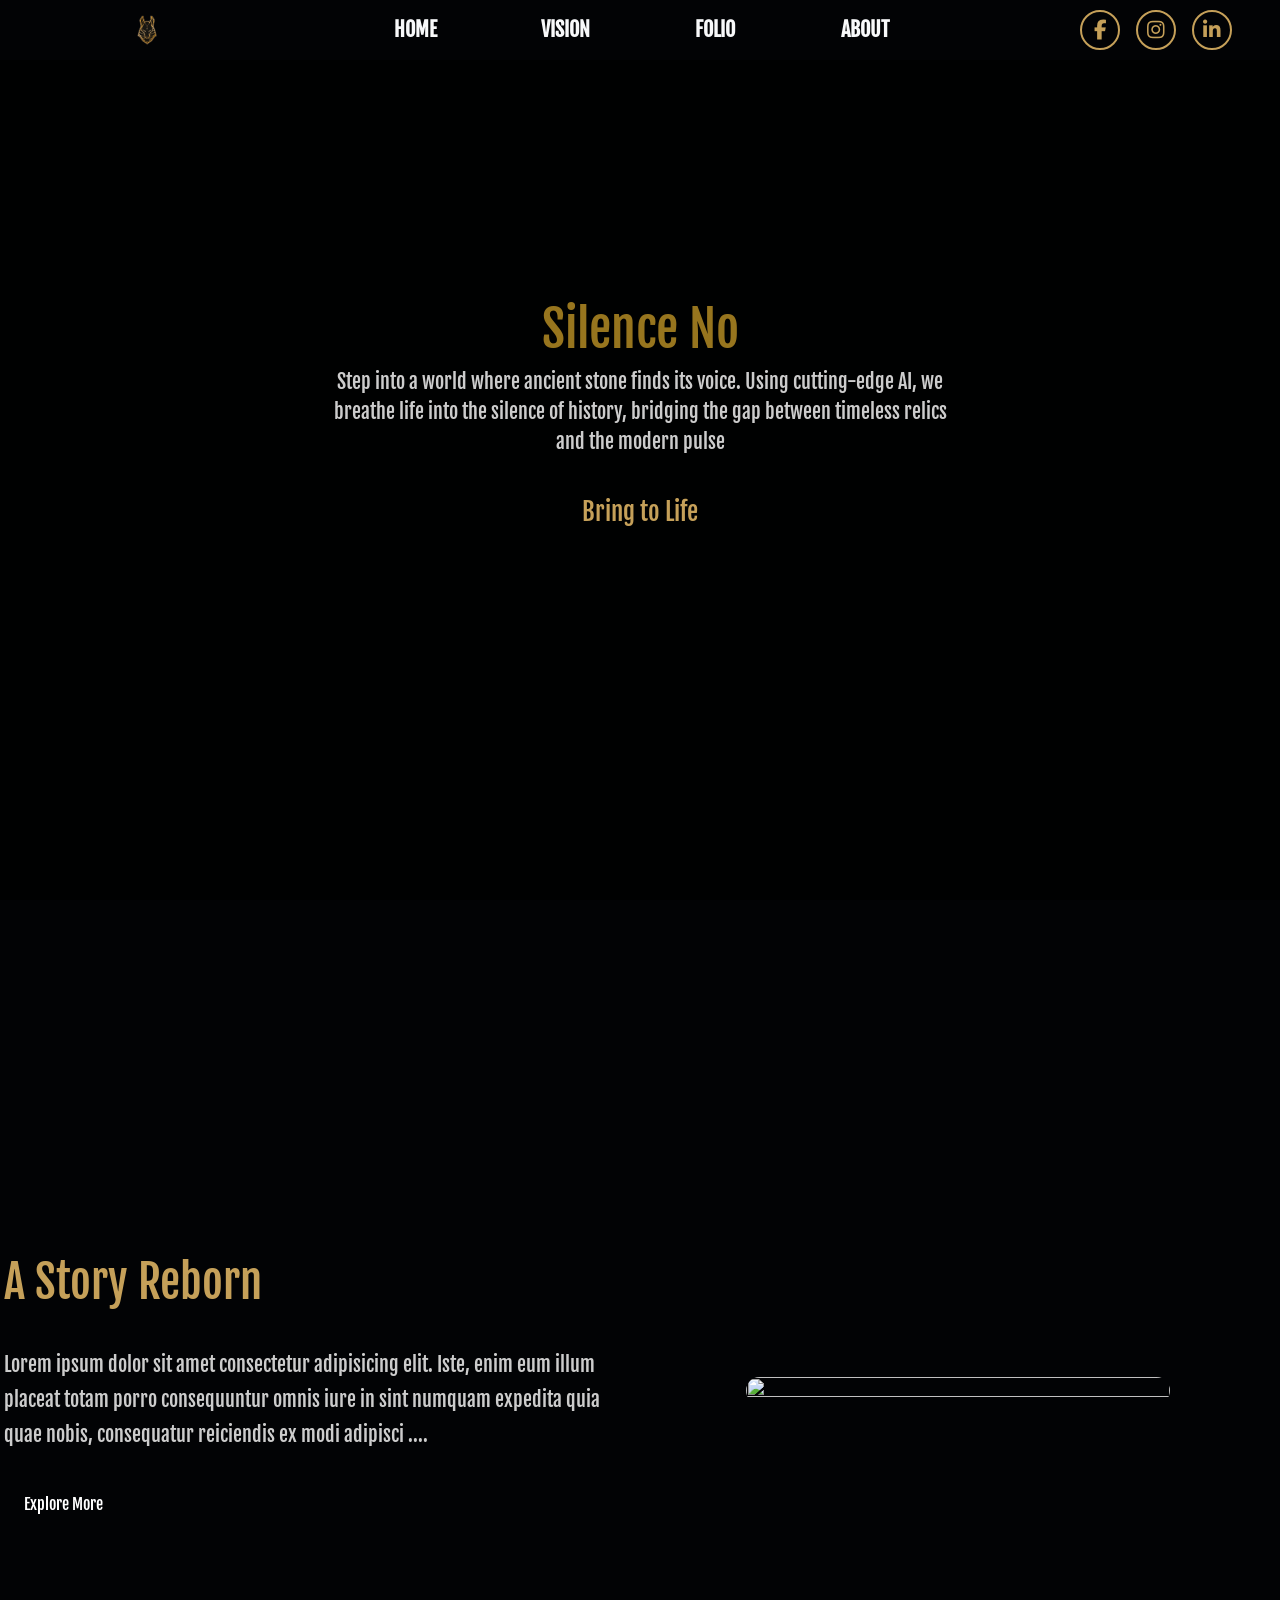
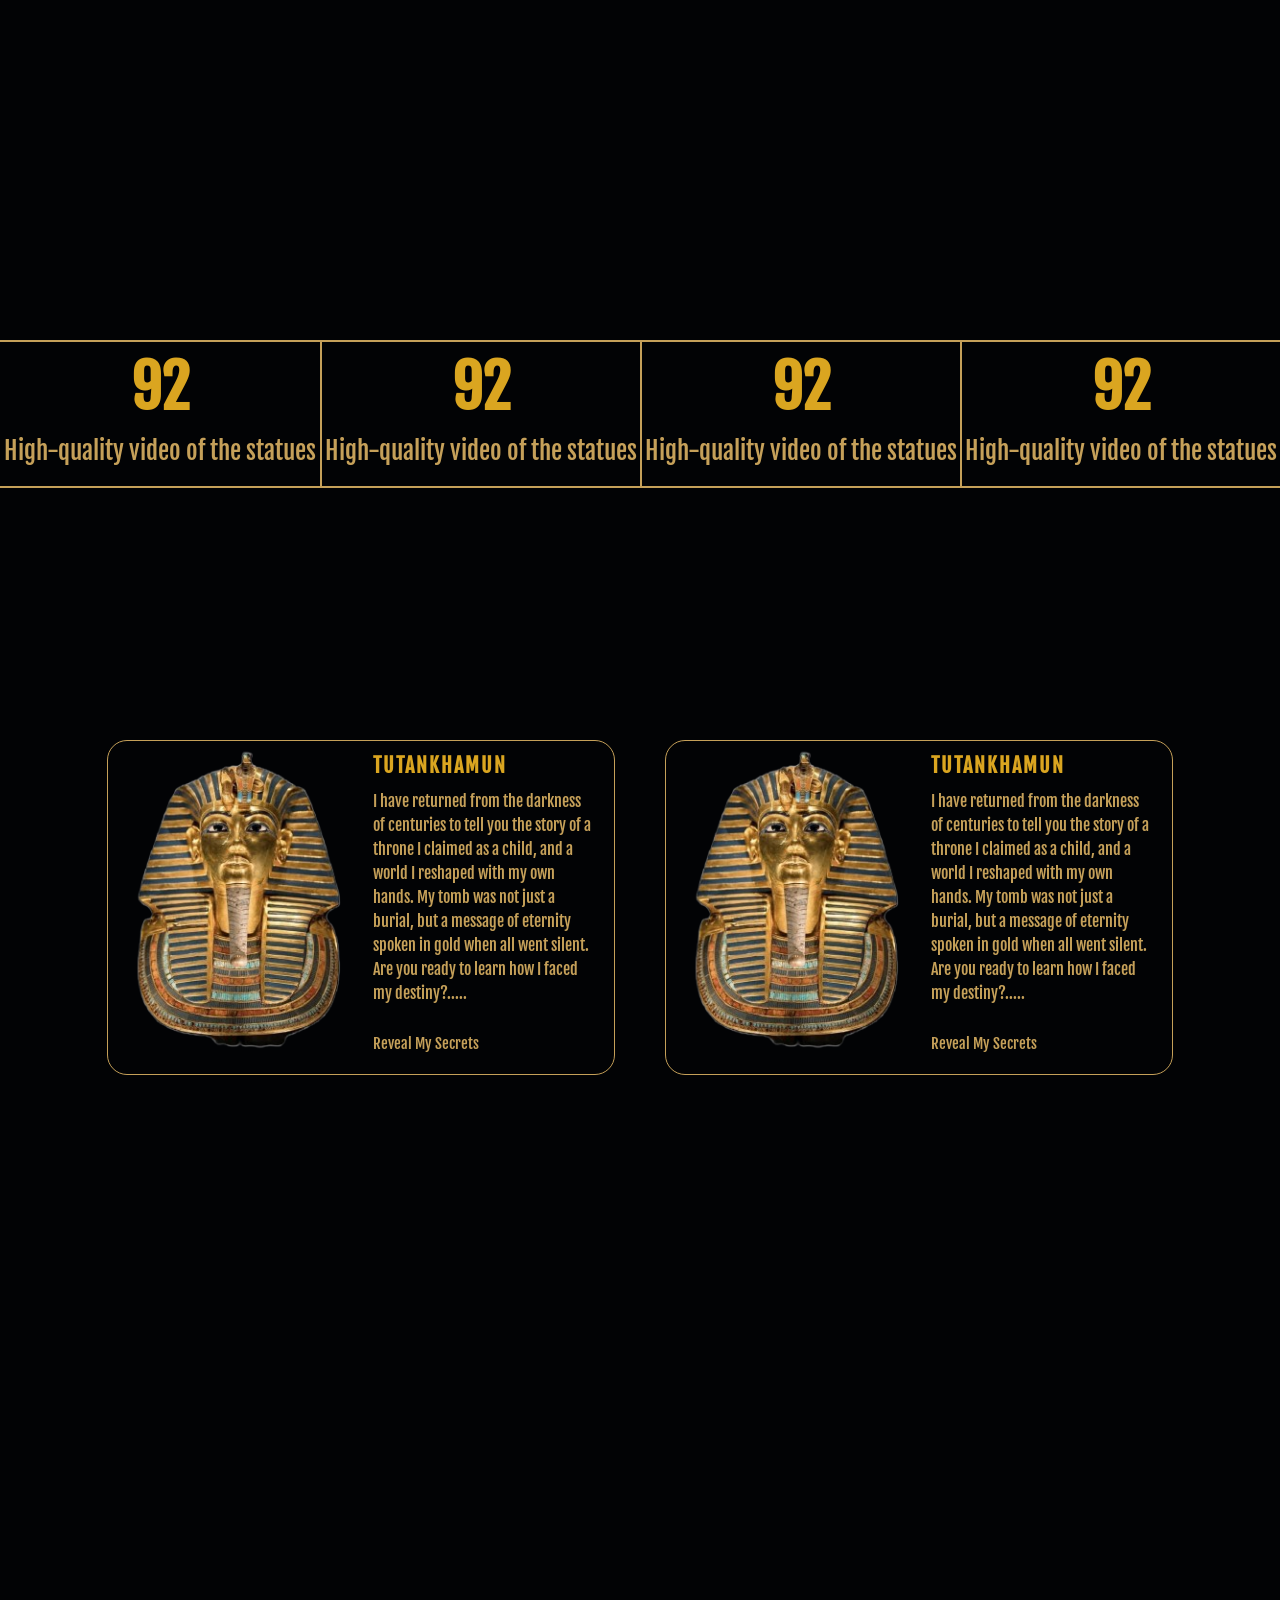
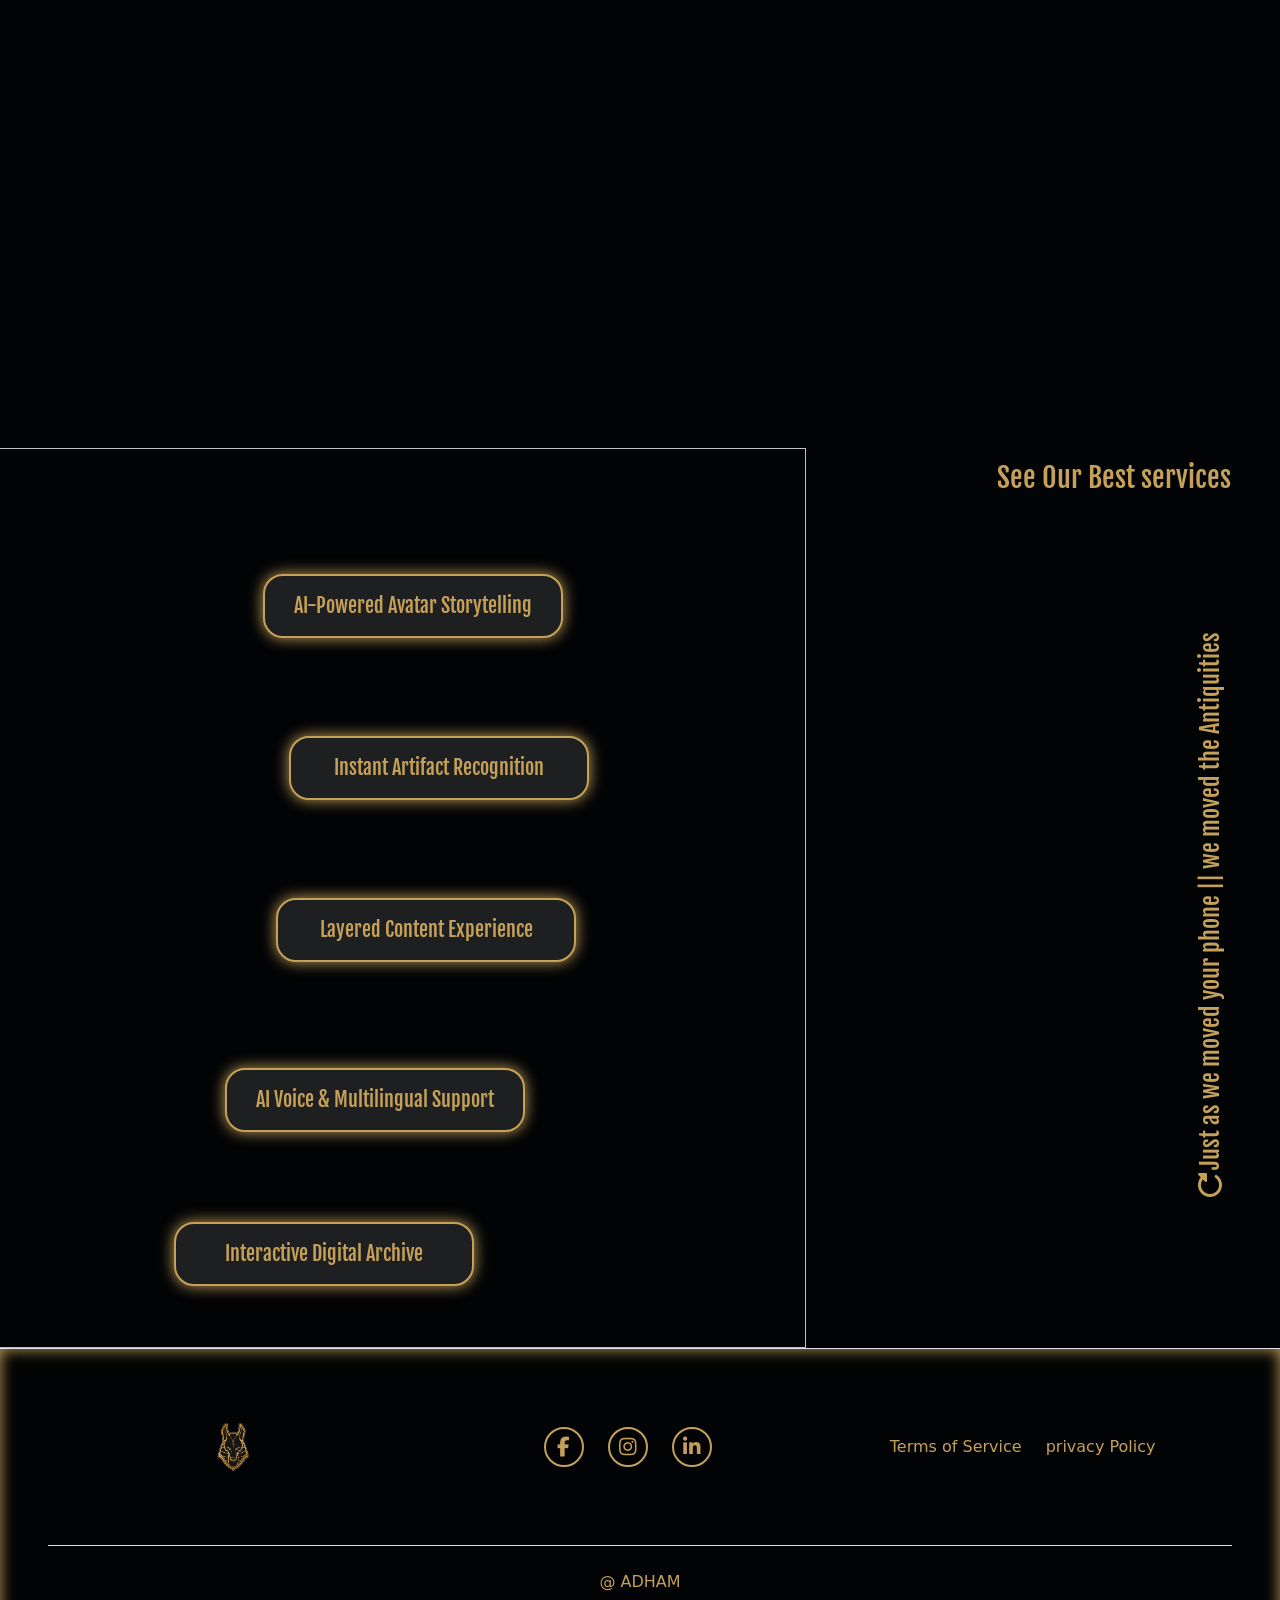
==== commit 81051dc0: "bootstrap" ====
--- a/index.html
+++ b/index.html
@@ -11,28 +11,28 @@
         <link rel="stylesheet" href="static/vendors/bootstrap-5.3.8-dist/css/bootstrap.min.css">
         <title>Document</title>
     </head>
-    <body>
-        <nav class="w-100 px-5  d-flex justify-content-between align-items-center">
-            <div class="logo h-100">
+    <body >
+        <nav class="row w-100 px-0 px-xl-5 g-0 justify-content-between align-items-center position-fixed top-0">
+            <div class="logo h-100 col-2 col-md-1 col-lg-2 text-align-start">
                 <a href="Folio.html"><img src="static/img/logo.png" alt=""></a>
             </div>
-            <div class="linkNav d-flex  align-items-center ">
-                <ul class="d-flex justify-content-center align-items-center p-0 m-0">
-                    <li class="h-100  d-flex justify-content-center align-items-center position-relative overflow-hidden "><a href="" class=" text-light d-flex justify-content-center align-items-center fs-5 fw-bold text-uppercase">Home</a></li>
-                    <li class="h-100  d-flex justify-content-center align-items-center position-relative overflow-hidden "><a href="" class=" text-light d-flex justify-content-center align-items-center fs-5 fw-bold text-uppercase">Vision</a></li>
-                    <li class="h-100  d-flex justify-content-center align-items-center position-relative overflow-hidden "><a href="Folio.html" class=" text-light d-flex justify-content-center align-items-center fs-5 fw-bold text-uppercase">Folio</a></li>
-                    <li class="h-100  d-flex justify-content-center align-items-center position-relative overflow-hidden "><a href="" class=" text-light d-flex justify-content-center align-items-center fs-5 fw-bold text-uppercase">about</a></li>
+            <div class="linkNav w-50 h-100 d-none d-md-flex  align-items-center col-md-8  ">
+                <ul class="d-flex gap-2 w-100 h-100  justify-content-center align-items-center p-0 m-0">
+                    <li class="h-100  w-25 d-flex justify-content-center align-items-center position-relative overflow-hidden "><a href="" class=" text-light d-flex justify-content-center align-items-center fs-5 fw-bold text-uppercase">Home</a></li>
+                    <li class="h-100  w-25  d-flex justify-content-center align-items-center position-relative overflow-hidden "><a href="" class=" text-light d-flex justify-content-center align-items-center fs-5 fw-bold text-uppercase">Vision</a></li>
+                    <li class="h-100  w-25  d-flex justify-content-center align-items-center position-relative overflow-hidden "><a href="Folio.html" class=" text-light d-flex justify-content-center align-items-center fs-5 fw-bold text-uppercase">Folio</a></li>
+                    <li class="h-100  w-25  d-flex justify-content-center align-items-center position-relative overflow-hidden "><a href="" class=" text-light d-flex justify-content-center align-items-center fs-5 fw-bold text-uppercase">about</a></li>
                 </ul>
             </div>
-            <div class="icon d-flex  align-items-center gap-3">
+            <div class="icon d-none d-md-flex justify-content-end align-items-center gap-3 col-md-3  col-lg-2">
                 <a href="" class="text-decoration-none border border-2 d-flex  justify-content-center align-items-center rounded-circle position-relative z-1 overflow-hidden"><i class="fa-brands fa-facebook-f fs-5 "></i></a>
                 <a href="" class="text-decoration-none border border-2 d-flex  justify-content-center align-items-center rounded-circle position-relative z-1 overflow-hidden"><i class="fa-brands fa-instagram fs-5 "></i></a>
                 <a href="" class="text-decoration-none border border-2 d-flex  justify-content-center align-items-center rounded-circle position-relative z-1 overflow-hidden"><i class="fa-brands fa-linkedin-in fs-5 "></i></a>
             </div>
-            <div class="iconMain fs-1">
+            <div class="iconMain fs-1 d-flex justify-content-end align-items-center d-md-none col-6 h-100">
                 <i class="fa-solid fa-bars-staggered"></i>
             </div>
-            <div class="main  d-flex flex-column position-fixed vh-100 top-0 start-0 w-50 ">
+            <div class="main d-md-none d-flex flex-column position-fixed vh-100 top-0 start-0 w-50 ">
                 <div class="logo h-25">
                     <a href="Folio.html"><img src="../static/img/logo.png" alt=""></a>
                 </div>
@@ -51,89 +51,89 @@
                 </div>
             </div>
         </nav>
-        <header class="d-flex justify-content-center  align-items-center">
+        <header class="d-flex justify-content-center align-items-center">
             <div class="pannerVideo position-absolute z-n1 w-100 h-100 top-0 end-0" >
                 <video src="static/img/WhatsApp Video 2026-03-18 at 18.34.58.mp4" muted loop autoplay  ></video>
             </div>
             <div class="titleHeader d-flex justify-content-center align-items-center flex-column ">
                 <h1 class="d-flex justify-content-center"></h1>
-                <p>Step into a world where ancient stone finds its voice. Using cutting-edge AI, we breathe life into the silence of history, bridging the gap between timeless relics and the modern pulse</p>
+                <p class="" >Step into a world where ancient stone finds its voice. Using cutting-edge AI, we breathe life into the silence of history, bridging the gap between timeless relics and the modern pulse</p>
                 <a href="Frame.html">Bring to Life</a>
             </div>
         </header>
-        <section class="about d-flex flex-md-row align-items-center flex-column-reverse min-vh-100 w-100 ">
-            <div class="aboutUs  py-5 py-md-0 w-100  w-md-50 d-flex align-items-start flex-column">
+        <section class="about row g-0  px-1 d-flex flex-md-row align-items-center flex-column-reverse min-vh-100 w-100 ">
+            <div class="aboutUs  py-5 py-md-0 col-12 col-md-6  d-flex align-items-center align-items-md-start flex-column">
                 <h2>A Story Reborn</h2>
-                <p>Lorem ipsum dolor sit amet consectetur adipisicing elit. Iste, enim eum illum placeat totam porro consequuntur omnis iure in sint numquam expedita quia quae nobis, consequatur reiciendis ex modi adipisci?</p>
+                <p class="text-center text-md-start">Lorem ipsum dolor sit amet consectetur adipisicing elit. Iste, enim eum illum placeat totam porro consequuntur omnis iure in sint numquam expedita quia quae nobis, consequatur reiciendis ex modi adipisci ....</p>
                 <a href="">Explore More</a>
             </div>
-            <div class="cardAbout w-100 w-md-50 py-5 py-md-0 position-relative h-100  d-flex justify-content-center  align-items-center ">
-                <div class="img d-flex  align-items-center">
+            <div class="cardAbout col-12 col-md-6  py-md-0 position-relative h-100  d-flex justify-content-center  align-items-center ">
+                <div class="img col-12  col-md-8 d-flex align-items-center position-relative overflow-hidden">
                     <img src="static/img/cardAbout-1.png" alt="">
-                    <img src="static/img/cardAbout-1-4.png" class="lastImg" alt="">
-                </div>
-                <span>I am awake</span>
-                <img src="static/img/cardAbout-1-2.png" class="imgRotate" alt="">
-                <img src="static/img/cardAbout-1-3.png" class="imgRotate2" alt="">
-            </div>
-        </section>
-        <section class="data d-flex  align-items-center">
-            <div class="dataNum">
+                    <img src="static/img/cardAbout-1-4.png" class="lastImg position-absolute" alt="">
+                </div>
+                <span class="py-2 px-4 position-absolute">I am awake</span>
+                <img src="static/img/cardAbout-1-2.png" class="imgRotate  position-absolute translate-middle w-100" alt="">
+                <img src="static/img/cardAbout-1-3.png" class="imgRotate2   position-absolute translate-middle  start-50 col-12 col-md-9" alt="">
+            </div>
+        </section>
+        <section class="data row flex-column d-flex flex-md-row g-0 align-items-center">
+            <div class="dataNum col-12 col-md-3">
                 <b class="num" data-goal="1000">0</b>
                 <p>High-quality video of  the statues</p>
             </div>
-            <div class="dataNum">
+            <div class="dataNum col-12 col-md-3">
                 <b class="num" data-goal="500">0</b>
                 <p>High-quality video of  the statues</p>
             </div>
-            <div class="dataNum">
+            <div class="dataNum col-12 col-md-3">
                 <b class="num" data-goal="700">0</b>
                 <p>High-quality video of  the statues</p>
             </div>
-            <div class="dataNum">
+            <div class="dataNum col-12 col-md-3">
                 <b class="num" data-goal="1200">0</b>
                 <p>High-quality video of  the statues</p>
             </div>
         </section>
         <section class="folio">
-            <div class="container d-flex  align-items-center">
-                <div class="cards d-flex jusify-cintent-center align-items-center">
-                    <div class="imgCard">
-                        <img src="static/img/TutankhamunCard.png" alt="">
-                    </div>
-                    <div class="titleCard d-flex">
-                        <b>Tutankhamun</b>
-                        <p class="py-2">I have returned from the darkness of centuries to tell you the story of a throne I claimed as a child, and a world I reshaped with my own hands. My tomb was not just a burial, but a message of eternity spoken in gold when all went silent. Are you ready to learn how I faced my destiny?.....</p>
-                        <a href="Folio.html">Reveal My Secrets</a>
-                    </div>
-                </div>
-                <div class="cards d-flex jusify-cintent-center align-items-center">
-                    <div class="imgCard">
-                        <img src="static/img/TutankhamunCard.png" alt="">
-                    </div>
-                    <div class="titleCard d-flex">
-                        <b>Tutankhamun</b>
-                        <p>I have returned from the darkness of centuries to tell you the story of a throne I claimed as a child, and a world I reshaped with my own hands. My tomb was not just a burial, but a message of eternity spoken in gold when all went silent. Are you ready to learn how I faced my destiny?.....</p>
-                        <a href="Folio.html">Reveal My Secrets</a>
-                    </div>
-                </div>
-                <div class="cards d-flex jusify-cintent-center align-items-center">
-                    <div class="imgCard">
-                        <img src="static/img/TutankhamunCard.png" alt="">
-                    </div>
-                    <div class="titleCard d-flex">
-                        <b>Tutankhamun</b>
-                        <p>I have returned from the darkness of centuries to tell you the story of a throne I claimed as a child, and a world I reshaped with my own hands. My tomb was not just a burial, but a message of eternity spoken in gold when all went silent. Are you ready to learn how I faced my destiny?.....</p>
-                        <a href="Folio.html">Reveal My Secrets</a>
-                    </div>
-                </div>
-                <div class="cards d-flex jusify-cintent-center align-items-center">
-                    <div class="imgCard">
-                        <img src="static/img/TutankhamunCard.png" alt="">
-                    </div>
-                    <div class="titleCard d-flex">
-                        <b>Tutankhamun</b>
-                        <p>I have returned from the darkness of centuries to tell you the story of a throne I claimed as a child, and a world I reshaped with my own hands. My tomb was not just a burial, but a message of eternity spoken in gold when all went silent. Are you ready to learn how I faced my destiny?.....</p>
+            <div class="container w-100 d-flex  align-items-center">
+                <div class="cards row d-flex jusify-cintent-center align-items-center">
+                    <div class="imgCard col-6">
+                        <img src="static/img/TutankhamunCard.png" alt="">
+                    </div>
+                    <div class="titleCard d-flex col-6 flex-column align-items-start">
+                        <b>Tutankhamun</b>
+                        <p class="py-2 m-0">I have returned from the darkness of centuries to tell you the story of a throne I claimed as a child, and a world I reshaped with my own hands. My tomb was not just a burial, but a message of eternity spoken in gold when all went silent. Are you ready to learn how I faced my destiny?.....</p>
+                        <a href="Folio.html">Reveal My Secrets</a>
+                    </div>
+                </div>
+                <div class="cards row d-flex jusify-cintent-center align-items-center">
+                    <div class="imgCard col-6">
+                        <img src="static/img/TutankhamunCard.png" alt="">
+                    </div>
+                    <div class="titleCard d-flex col-6 flex-column align-items-start">
+                        <b>Tutankhamun</b>
+                        <p class="py-2 m-0">I have returned from the darkness of centuries to tell you the story of a throne I claimed as a child, and a world I reshaped with my own hands. My tomb was not just a burial, but a message of eternity spoken in gold when all went silent. Are you ready to learn how I faced my destiny?.....</p>
+                        <a href="Folio.html">Reveal My Secrets</a>
+                    </div>
+                </div>
+                <div class="cards row d-flex jusify-cintent-center align-items-center">
+                    <div class="imgCard col-6">
+                        <img src="static/img/TutankhamunCard.png" alt="">
+                    </div>
+                    <div class="titleCard d-flex col-6 flex-column align-items-start">
+                        <b>Tutankhamun</b>
+                        <p class="py-2 m-0">I have returned from the darkness of centuries to tell you the story of a throne I claimed as a child, and a world I reshaped with my own hands. My tomb was not just a burial, but a message of eternity spoken in gold when all went silent. Are you ready to learn how I faced my destiny?.....</p>
+                        <a href="Folio.html">Reveal My Secrets</a>
+                    </div>
+                </div>
+                <div class="cards row d-flex jusify-cintent-center align-items-center">
+                    <div class="imgCard col-6">
+                        <img src="static/img/TutankhamunCard.png" alt="">
+                    </div>
+                    <div class="titleCard d-flex col-6 flex-column align-items-start">
+                        <b>Tutankhamun</b>
+                        <p class="py-2 m-0">I have returned from the darkness of centuries to tell you the story of a throne I claimed as a child, and a world I reshaped with my own hands. My tomb was not just a burial, but a message of eternity spoken in gold when all went silent. Are you ready to learn how I faced my destiny?.....</p>
                         <a href="Folio.html">Reveal My Secrets</a>
                     </div>
                 </div>
@@ -142,60 +142,60 @@
         <section class="videoAi">
             <video src="static/img/videoAi.mp4" loop autoplay muted></video>
         </section>
-        <section class="services">
-            <div class="pannerServices d-flex  align-items-center">
+        <section class="services vh-100 overflow-hidden">
+            <div class="pannerServices d-flex w-100 h-100 position-relative align-items-center">
                 <div class="tittle ">
                     <h3>See Our Best <span>services</span> </h3>
                 </div>
-                <img src="static/img/pannerServices.png" alt="">
+                <img src="static/img/pannerServices.png" class="position-absolute " alt="">
                 <div class="ourServices">
                     <div class="boxpopup1 allpopup wow animate__animated  animate__fadeInRight " data-wow-delay="0.1s">
                         AI-Powered Avatar Storytelling
-                        <div class="popup">
+                        <div class="popup d-none d-md-flex">
                             We breathe life into statues and ancient faces using advanced Deep Learning techniques. Artifacts "re-enact" their historical roles and speak directly to visitors, eliminating museum stillness and creating a breathtaking visual experience.
                         </div>
                     </div>
                     <div class="boxpopup2 allpopup wow animate__animated  animate__fadeInRight " data-wow-delay="0.2s">
                         Instant Artifact Recognition
-                        <div class="popup">
+                        <div class="popup d-none d-md-flex">
                             By simply pointing a smartphone camera or uploading an image, our system accurately identifies the statue and provides real-time data, eliminating the need for tedious manual searching.
                         </div>
                     </div>
                     <div class="boxpopup3 allpopup wow animate__animated  animate__fadeInRight " data-wow-delay="0.3s">
                         Layered Content Experience
-                        <div class="popup">
+                        <div class="popup d-none d-md-flex">
                             Layered Content Experience: A "knowledge journey" ranging from quick visual teasers and full AI-narrated videos to an in-depth digital encyclopedia for enthusiasts.
                         </div>
                     </div>
                     <div class="boxpopup4 allpopup wow animate__animated  animate__fadeInRight " data-wow-delay="0.4s">
                         AI Voice & Multilingual Support
-                        <div class="popup">
+                        <div class="popup d-none d-md-flex">
                             We provide realistic AI voice-overs for historical figures with multi-language support, making Egyptian history accessible to global tourists in their native tongues.
                         </div>
                     </div>
                     <div class="boxpopup5 allpopup wow animate__animated  animate__fadeInRight " data-wow-delay="0.5s">
                         Interactive Digital Archive
-                        <div class="popup">
+                        <div class="popup d-none d-md-flex">
                             A structured, cloud-based database that allows users to access historical biographies anytime, anywhere, serving as a sustainable educational and tourism reference.
                         </div>
                     </div>
                 </div>
-                <div class="end">
+                <div class="end d-none d-md-flex">
                     <h4><i class="fa-solid fa-rotate-right"></i>Just as we moved your phone || we moved the Antiquities</h4>
                 </div>
             </div>
         </section>
         <footer class="border-top">
-            <div class="box w-100 d-flex justify-content-between gap-5 px-5 ">
-                <div class="logoFooter">
-                    <img src="static/img/logo.png" alt="">
-                </div>
-                <div class="icon d-flex gap-4 align-items-center justify-content-center">
+            <div class="box w-100 py-5 row gy-5  px-5 ">
+                <div class="logoFooter col-12 col-md-4 ">
+                    <img src="static/img/logo.png"  alt="">
+                </div>
+                <div class="icon col-12 col-md-4 d-flex gap-4 align-items-center justify-content-center">
                     <a href="" class="text-decoration-none border border-2 d-flex  justify-content-center align-items-center rounded-circle position-relative z-1  overflow-hidden"><i class="fa-brands fa-facebook-f fs-5 "></i></a>
                     <a href="" class="text-decoration-none border border-2 d-flex  justify-content-center align-items-center rounded-circle position-relative z-1  overflow-hidden"><i class="fa-brands fa-instagram fs-5 "></i></a>
                     <a href="" class="text-decoration-none border border-2 d-flex  justify-content-center align-items-center rounded-circle position-relative z-1  overflow-hidden"><i class="fa-brands fa-linkedin-in fs-5 "></i></a>
                 </div>
-                <div class="copyRight d-flex justify-content-center align-items-center gap-4">
+                <div class="copyRight flex-md-row flex-column col-12 col-md-4 d-flex justify-content-center align-items-center gap-4">
                     <p class="m-0">Terms of Service</p>
                     <p class="m-0">privacy Policy</p>
                 </div>
--- a/static/css/style.css
+++ b/static/css/style.css
@@ -27,29 +27,24 @@
 body {
     background-color: var(--third-color) !important;
 }
-
+body, html {
+    overflow-x: hidden; 
+    width: 100%;
+}
+
+.row {
+    margin-left: 0;
+    margin-right: 0;
+}
 
 
 /* start nav */
 nav {
     height: 60px;
     background-color: var(--third-color);
-    box-shadow: 0 0 10px 0px var(--first-color) ;
-}
-
-.linkNav {
-    width: 50%;
-    height: 100%;
-}
-
-.linkNav ul{
-    width: 100%;
-    height: 100%;
-    gap: 10px;
-}
-
-.linkNav ul li {
-    width: calc((100% - 40px ) /  5);
+    /* box-shadow: 0 0 10px 0px var(--first-color) ; */
+    width: 100%;
+    z-index: 999999999;
 }
 
 .linkNav ul li::after
@@ -160,7 +155,6 @@
 .iconMain {
   color: var(--first-color);  
   cursor: pointer;
-  display: none;
 }
 
 .main {
@@ -174,32 +168,6 @@
     transform: translateX(0);
 }
 
-
-.main .icon.d-flex  {
-    display: flex !important;
-}
-
-/* start Responsive */
-@media (max-width: 992px ) {    
-    .linkNav {
-        width: 70%;
-    }
-}
-@media (max-width: 576px ) {   
-    
-    nav.px-5 {
-        padding: 10px !important;
-    }
-    .linkNav.d-flex
-    ,.icon.d-flex {
-        display: none !important;
-    }
-    
-    .iconMain {
-    display: flex !important;
-    }
-}
-/* end Responsive */
 /* end nav */
 /* start header */
 header {
@@ -281,7 +249,7 @@
     }
     .titleHeader a {
         margin: auto;
-        width: 30%;
+        width: unset;
     }
 }
 @media (max-width: 768px ) {    
@@ -313,7 +281,7 @@
 .about {
     background-color: #020305;
     padding: 0px 60px;
-    margin: 100px 0;
+    margin: 100px  0 !important;
 }
 
 .aboutUs {
@@ -356,24 +324,19 @@
 } */
 
 .cardAbout .img {
-    width: 70%;
+    /* width: 70%; */
     border-radius: 20px;
-    position: relative;
-    transition: 0.5s;
-    overflow: hidden;
+    transition: 0.5s;
 }
 
 .cardAbout .img img:last-child{
-    position: absolute;
     opacity: 0;
     transition: 0.5s;
 }
 
 .cardAbout .imgRotate{
-    position: absolute;
-    width: 64%;
-    top: -129px;
-    left: 137px;
+    top: 36%;
+    left: 53%;
     z-index: 99999;
     perspective: 2000px;
     transform: rotateX(40deg) rotateZ(-1deg);
@@ -382,10 +345,7 @@
 }
 
 .cardAbout .imgRotate2{
-    position: absolute;
-    width: 81%;
-    top: 168px;
-    left: 57px;
+    top: 84%;
     z-index: 99999;
     opacity: 0;
     transition: 0.5s;
@@ -399,12 +359,11 @@
 
 .cardAbout span {
     border: 2px solid var(--first-color);
-    height: 50px;
-    padding: 10px 20px;
+    height: 43px;
     border-radius: 20px;
-    position: absolute;
-    top: -22px;
-    left: 75px;
+    width: max-content;
+    top: 0%;
+    left: 11%;
     color: var(--sac-color);
     font-family: var(--font-FjallaOne-Regular);
     opacity: 0;
@@ -414,50 +373,12 @@
 /* strat Responsive */
 
 @media (max-width: 576px ) {
-    .about {
-        padding: 0px 25px;
-    }
-    .cardAbout .imgRotate {
-        top: -34px;
-        left: 40px;
-        width: unset;
-    }
-    .cardAbout .img {
-        width: unset;
-    }
-    .cardAbout .imgRotate2 {
-        width: 120%;
-        top: 193px;
-        left: -45px;
-    }
     .cardAbout span {
-        top: -47px;
-        left: 30px;
-    }
-}
-
-@media (max-width: 350px ) {
-    .about {
-        padding: 0px 25px;
-    }
-    .cardAbout .imgRotate {
-        top: -34px;
-        left: 16px;
-        width: unset;
-    }
-    .cardAbout .img {
-        width: unset;
-    }
-    .cardAbout .imgRotate2 {
-        width: 100%;
-        top: 136px;
-        left: 15px;
-    }
-    .cardAbout span {
-        top: -47px;
-        left: 30px;
-    }
-}
+        top: -15%;
+        left: unset;
+    }
+}
+
 /* end Responsive */
 
 /* end about */
@@ -485,22 +406,12 @@
     font-size: 60px;
     color: goldenrod;
 }
-
-.dataNum p{
-    font-size: 16px;
-}
-
 /* strat Responsive */
 
-@media (max-width: 576px ) {
-    .data {
-        height: unset;
-    }
-    .dataNum b {
-        font-size: 40px;
-    }
-    .dataNum p{
-        font-size: 10px;
+@media (max-width: 768px ) {
+    .dataNum  {
+        border-left:unset;
+        border-bottom: 2px solid var(--first-color);
     }
 }
 /* end Responsive */
@@ -536,21 +447,12 @@
 .container .cards .imgCard img {
     transition: 0.5s;
     position: absolute;
-    top: -18px;
-    left: -140px;
-    height: 105%;
-}
-
-
-.container .cards .imgCard{ 
-    width: 50%;
+    top: 0%;
+    left: -23%;
 }
 
 .container .cards .titleCard{ 
-    width: 50%;
-    font-family: var(--font-FjallaOne-Regular);
-    flex-direction: column;
-    align-items: self-start;
+    font-family: var(--font-FjallaOne-Regular);
 }
 
 .container .cards .titleCard b{ 
@@ -599,12 +501,13 @@
         flex-direction: column-reverse;
     }
     .container .cards .imgCard img {
-        top: 5px;
+        top: 0;
         left: 0 !important;
         height: 85% !important;
     }
 
     .titleCard p 
+    ,.titleCard a
     ,.titleCard b {
         display: none;
     }
@@ -628,17 +531,6 @@
 }
 /* end videoAi */
 /* start services */
-.services {
-    height:100vh;
-    overflow: hidden;
-}
-
-.pannerServices  {
-    width: 100%;
-    height: 100%;
-    position: relative;
-}
-
 .tittle {
     font-family: var(--font-FjallaOne-Regular);
     font-size: 30px;
@@ -651,8 +543,7 @@
 .pannerServices  img{
     position: absolute;
     top: 0;
-    left: -32px;
-    width: 30%;
+    left:-37%;
 }
 
 .ourServices {
@@ -769,50 +660,31 @@
     ,.boxpopup3
     ,.boxpopup4
     ,.boxpopup5{
-        right: 28%;
+        right: 5%;
     }
 
     .tittle {
-        top: 50%;
-        right: -32px;
-        transform: rotate(-90deg);
-    }
-
-    .end {
-        top: 50%;
-        right: -52%;
-    }
-
-    .popup {
-        display: none;
+        top: 83%;
+        right: -10%;
+        transform: rotate(-60deg);
     }
 }
 /* end Responsive */
 
 /* end services */
 /* start footer */
-.box {
-    height: 100px;
-}
-
-.logoFooter {
-    width: 20%;
-}
-
-.box .icon.d-flex {
-    width: 60%;
-}
-.copyRight {
-    width: 20%;
-}
-
 footer {
     box-shadow: 0 0 15px 0 var(--first-color) inset;
     color: var(--first-color);
 }
 
+
+.logoFooter {
+    height: 100px;
+}
+
 /* strat Responsive */
-
+/* 
 @media (max-width: 768px ) {
 }
 
@@ -834,6 +706,6 @@
     .endFooter {
         margin-top: 20px;
     }
-}
+} */
 /* end Responsive */
 /* end footer */
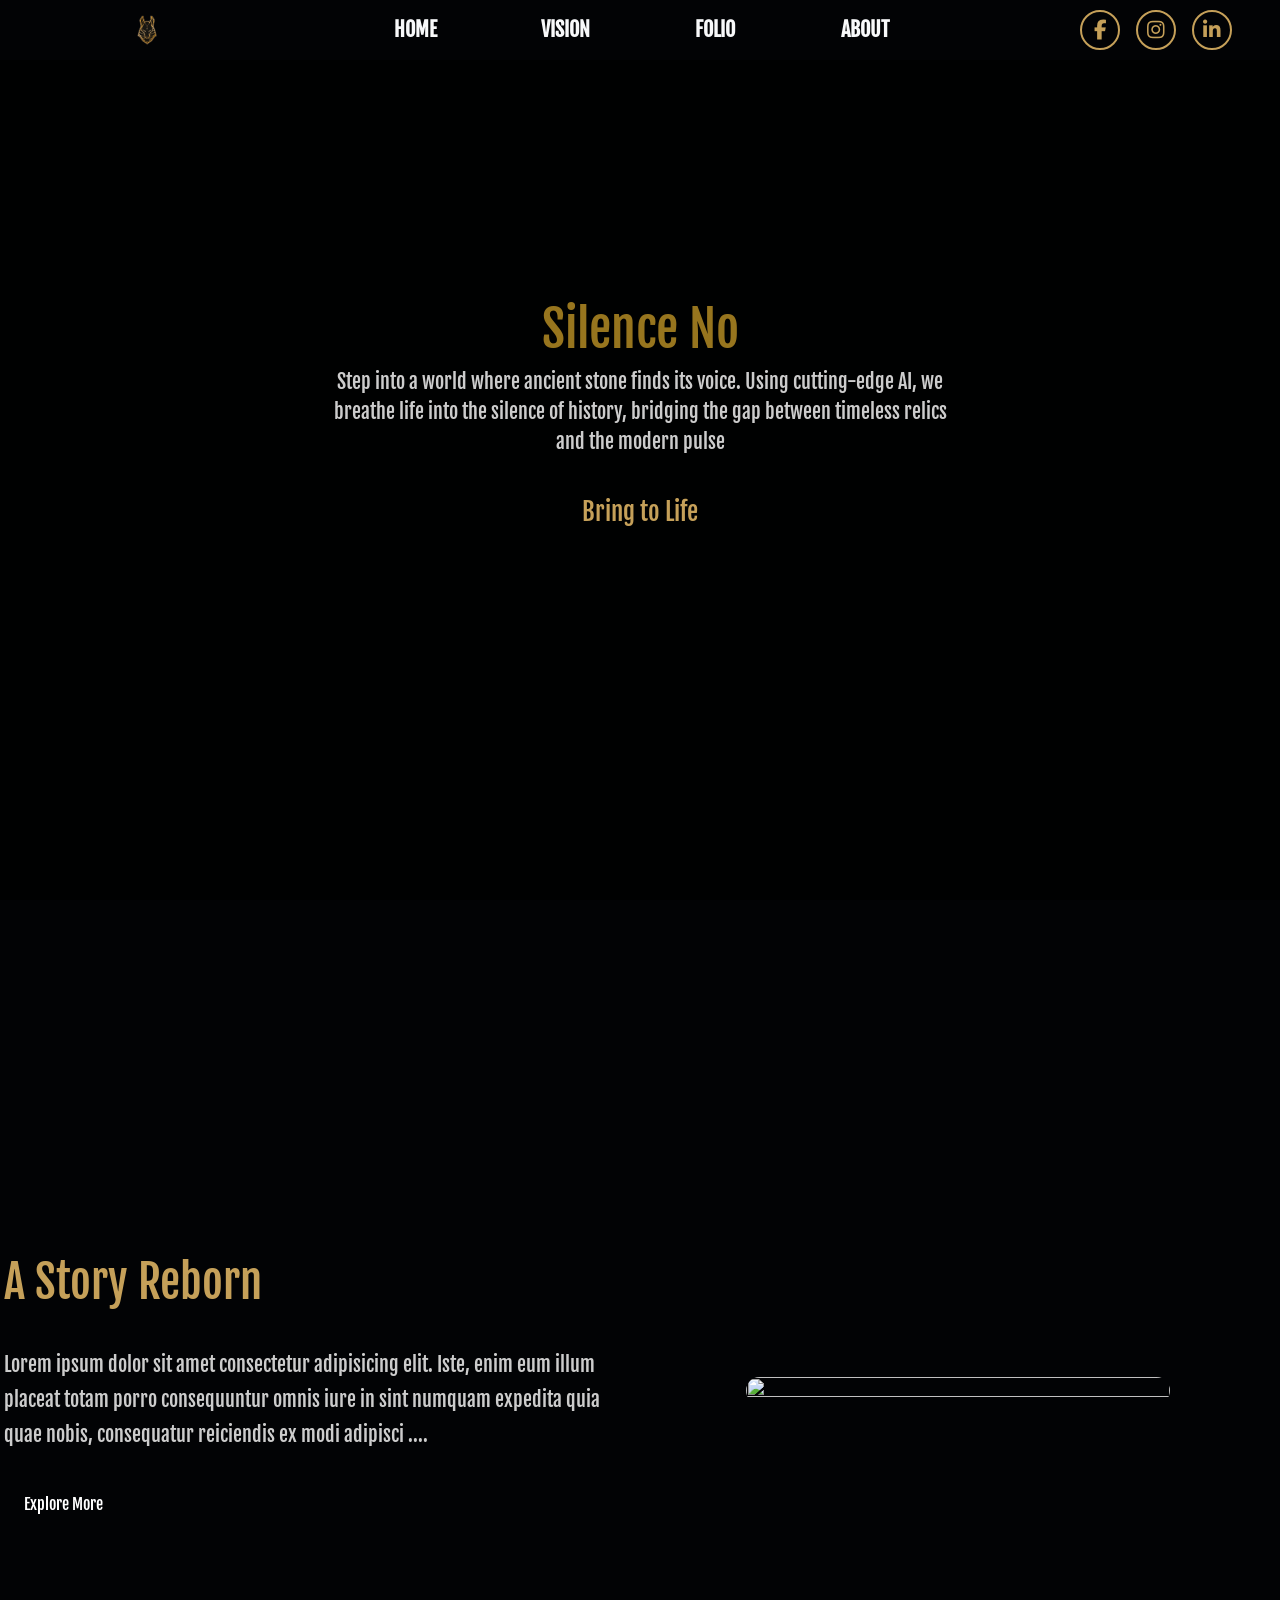
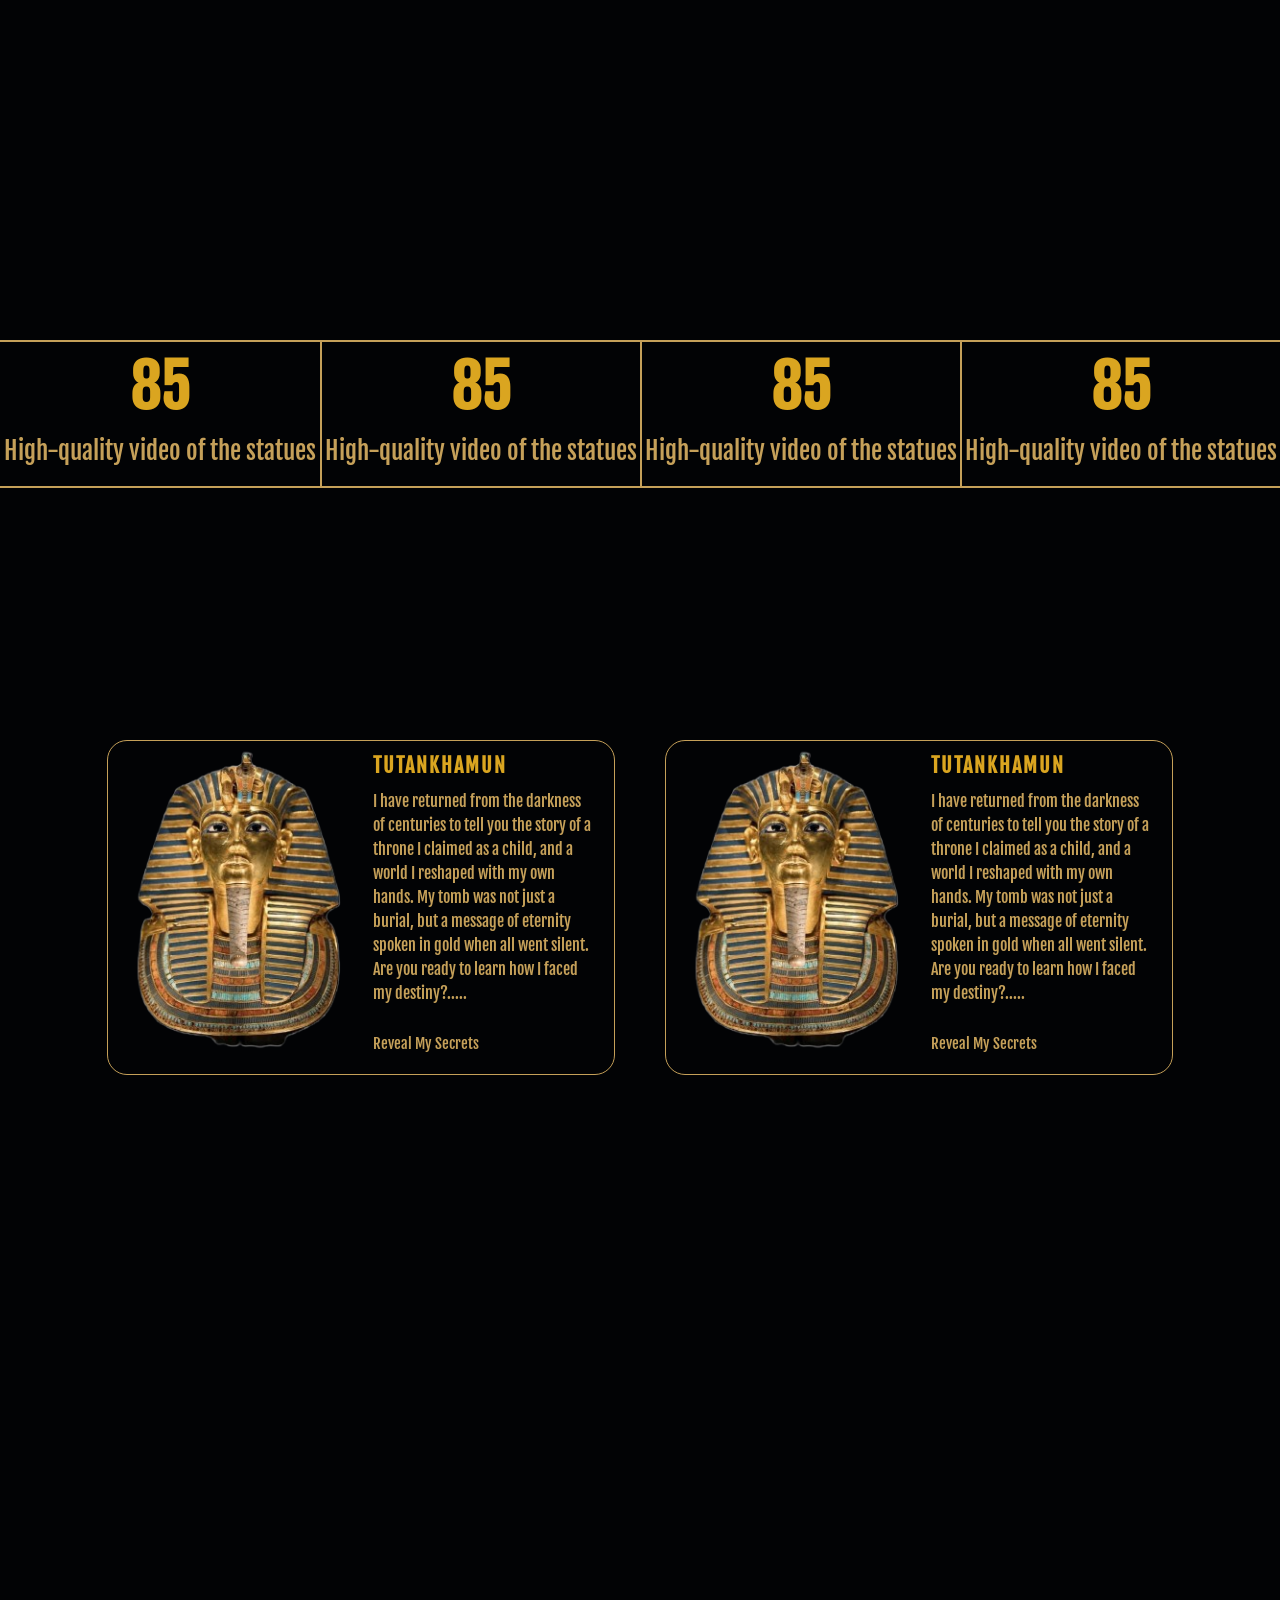
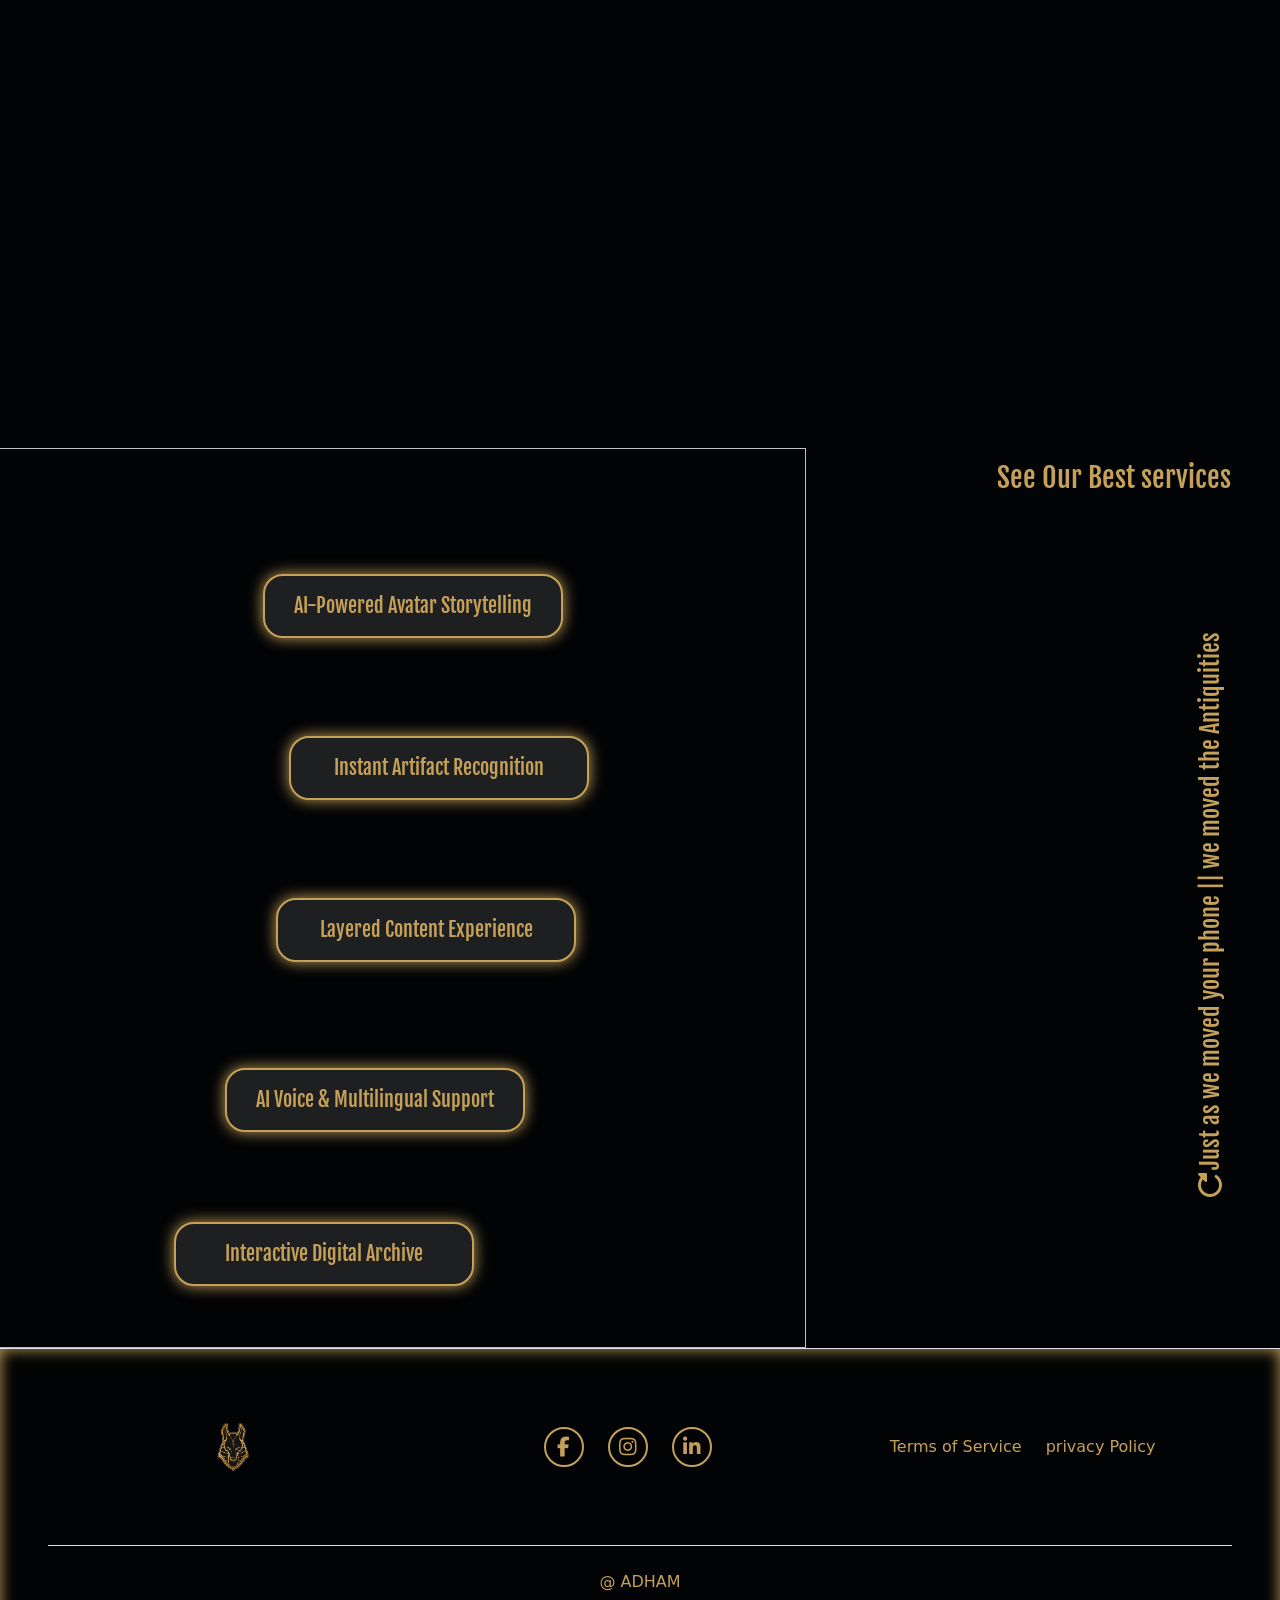
==== commit 506fbd2b: "imgSrc" ====
--- a/index.html
+++ b/index.html
@@ -34,7 +34,7 @@
             </div>
             <div class="main d-md-none d-flex flex-column position-fixed vh-100 top-0 start-0 w-50 ">
                 <div class="logo h-25">
-                    <a href="Folio.html"><img src="../static/img/logo.png" alt=""></a>
+                    <a href="Folio.html"><img src="static/img/logo.png" alt=""></a>
                 </div>
                 <div class="h-75 d-flexalign-items-center ">
                     <ul class="h-50 d-flex justify-content-center align-items-center flex-column  p-0 m-0">
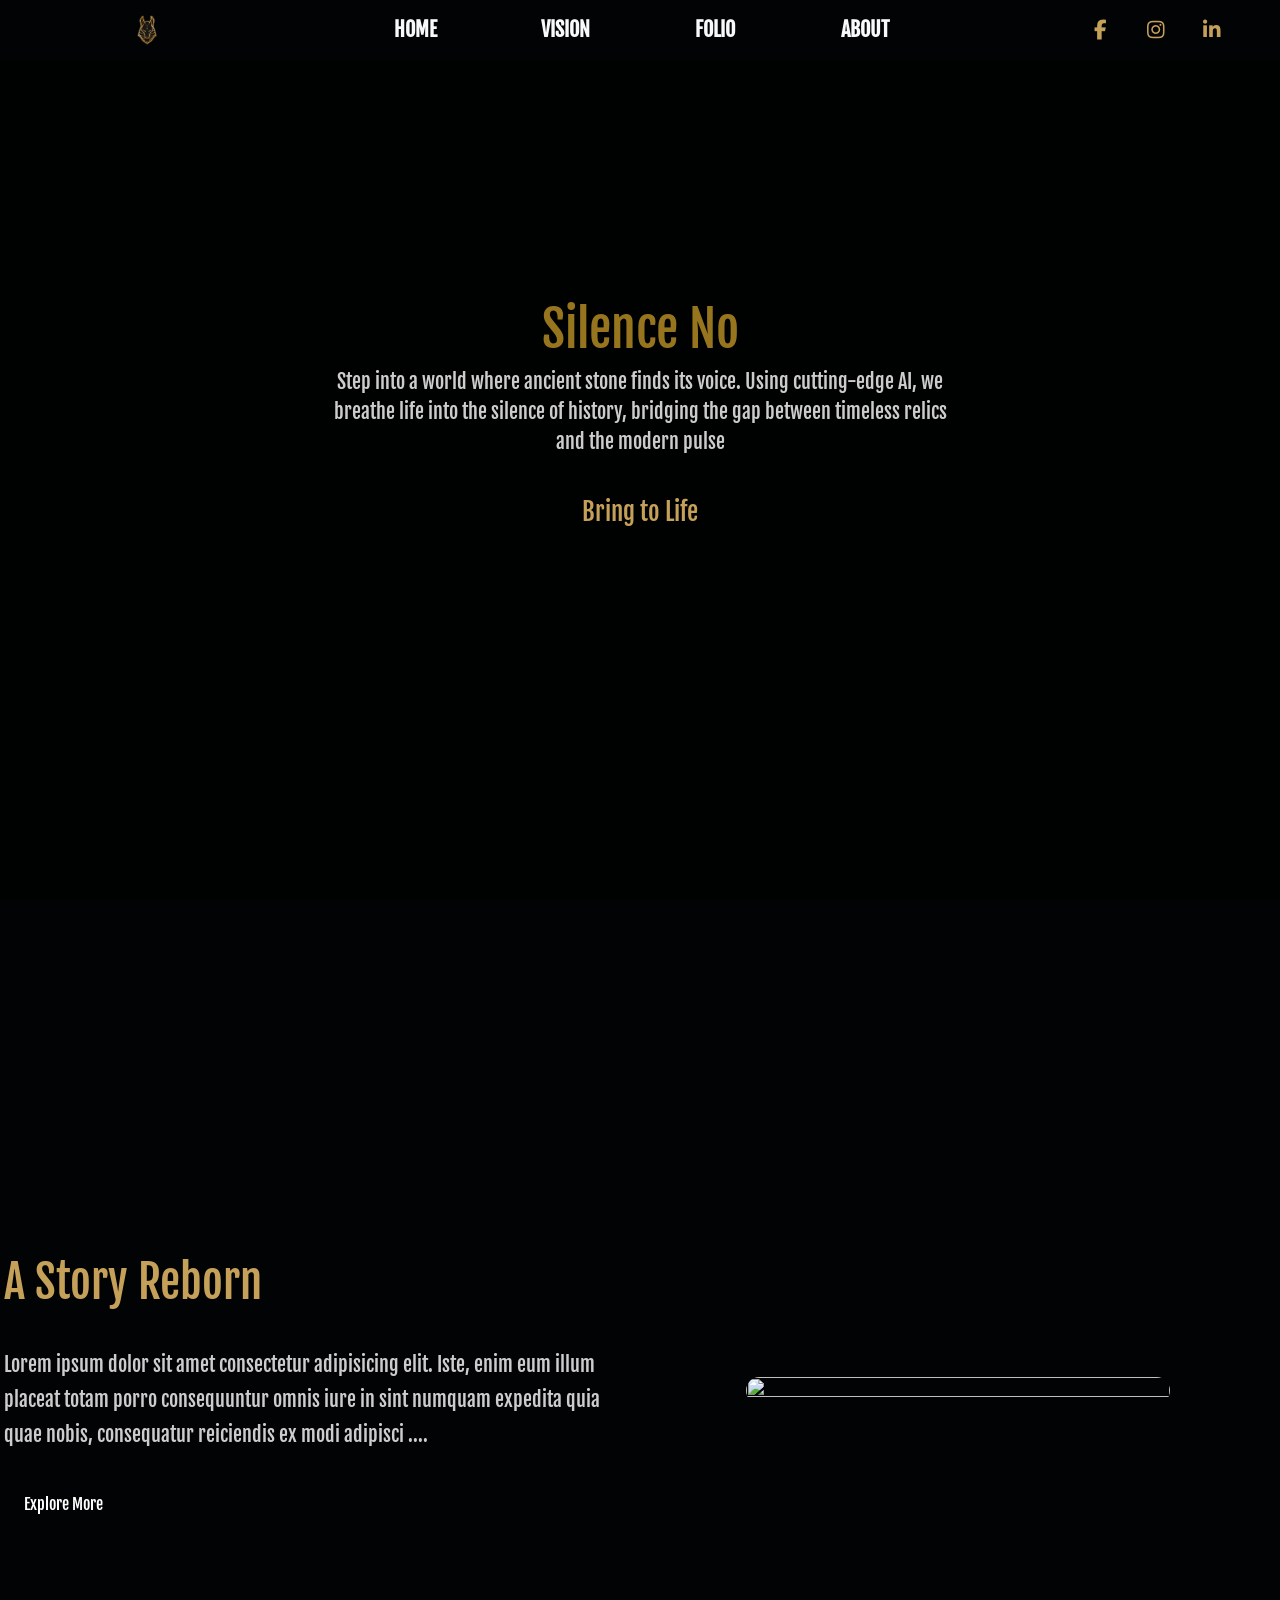
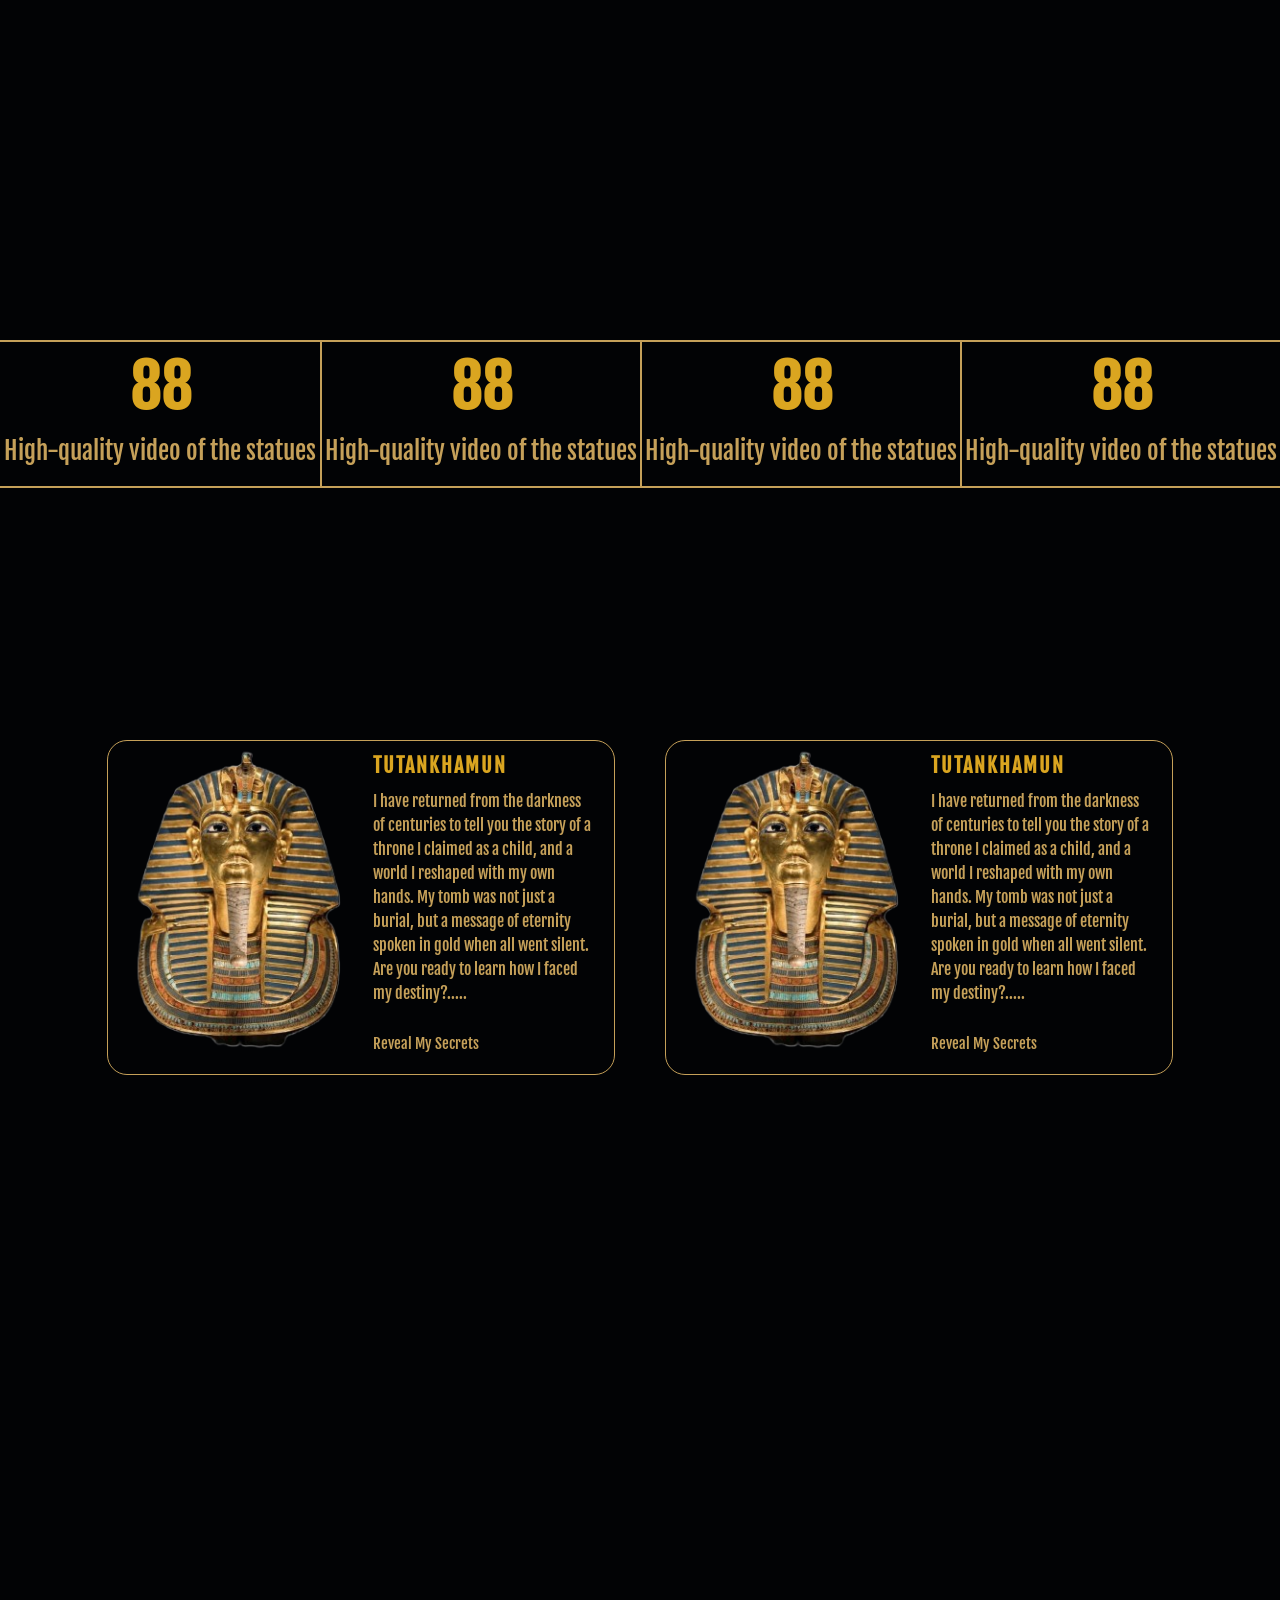
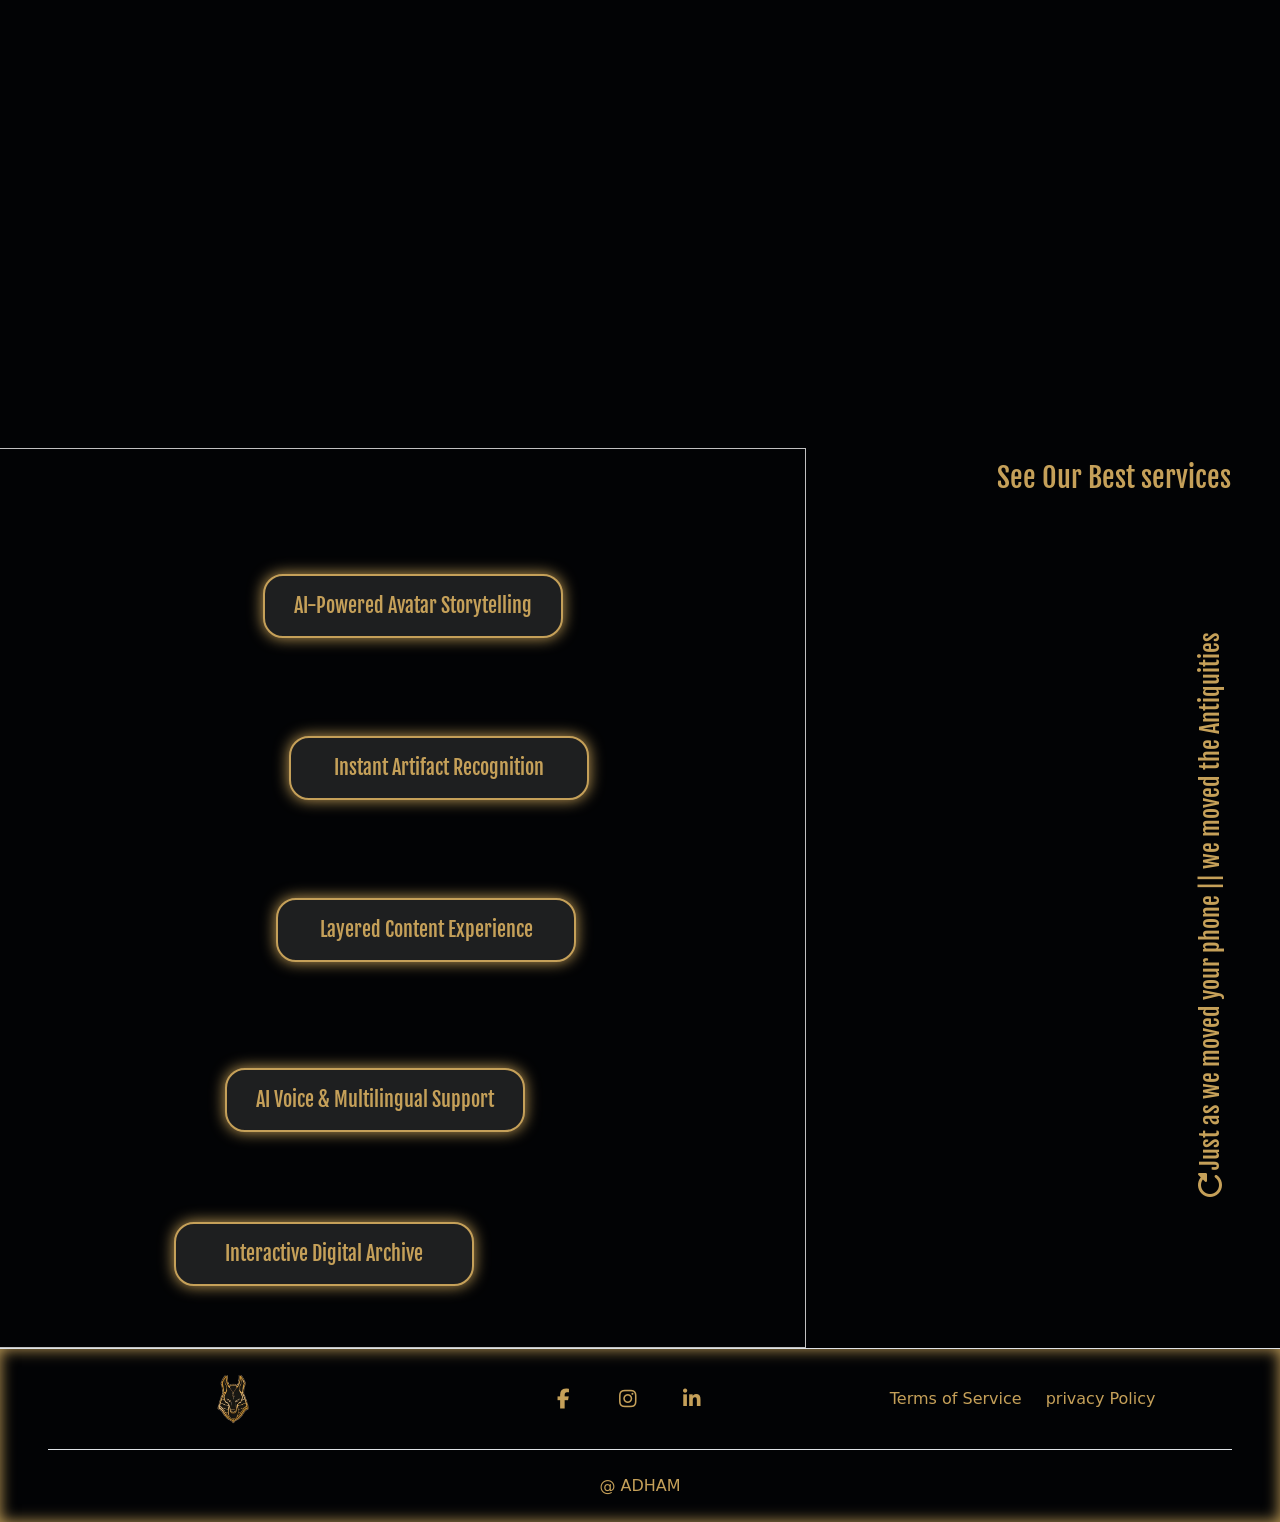
==== commit a99310ee: "add new" ====
--- a/index.html
+++ b/index.html
@@ -19,15 +19,15 @@
             <div class="linkNav w-50 h-100 d-none d-md-flex  align-items-center col-md-8  ">
                 <ul class="d-flex gap-2 w-100 h-100  justify-content-center align-items-center p-0 m-0">
                     <li class="h-100  w-25 d-flex justify-content-center align-items-center position-relative overflow-hidden "><a href="" class=" text-light d-flex justify-content-center align-items-center fs-5 fw-bold text-uppercase">Home</a></li>
-                    <li class="h-100  w-25  d-flex justify-content-center align-items-center position-relative overflow-hidden "><a href="" class=" text-light d-flex justify-content-center align-items-center fs-5 fw-bold text-uppercase">Vision</a></li>
+                    <li class="h-100  w-25  d-flex justify-content-center align-items-center position-relative overflow-hidden "><a href="vision.html" class=" text-light d-flex justify-content-center align-items-center fs-5 fw-bold text-uppercase">Vision</a></li>
                     <li class="h-100  w-25  d-flex justify-content-center align-items-center position-relative overflow-hidden "><a href="Folio.html" class=" text-light d-flex justify-content-center align-items-center fs-5 fw-bold text-uppercase">Folio</a></li>
                     <li class="h-100  w-25  d-flex justify-content-center align-items-center position-relative overflow-hidden "><a href="" class=" text-light d-flex justify-content-center align-items-center fs-5 fw-bold text-uppercase">about</a></li>
                 </ul>
             </div>
             <div class="icon d-none d-md-flex justify-content-end align-items-center gap-3 col-md-3  col-lg-2">
-                <a href="" class="text-decoration-none border border-2 d-flex  justify-content-center align-items-center rounded-circle position-relative z-1 overflow-hidden"><i class="fa-brands fa-facebook-f fs-5 "></i></a>
-                <a href="" class="text-decoration-none border border-2 d-flex  justify-content-center align-items-center rounded-circle position-relative z-1 overflow-hidden"><i class="fa-brands fa-instagram fs-5 "></i></a>
-                <a href="" class="text-decoration-none border border-2 d-flex  justify-content-center align-items-center rounded-circle position-relative z-1 overflow-hidden"><i class="fa-brands fa-linkedin-in fs-5 "></i></a>
+                <a href="" class="text-decoration-none border-2 d-flex  justify-content-center align-items-center rounded-circle position-relative z-1 overflow-hidden"><i class="fa-brands fa-facebook-f fs-5 "></i></a>
+                <a href="" class="text-decoration-none border-2 d-flex  justify-content-center align-items-center rounded-circle position-relative z-1 overflow-hidden"><i class="fa-brands fa-instagram fs-5 "></i></a>
+                <a href="" class="text-decoration-none border-2 d-flex  justify-content-center align-items-center rounded-circle position-relative z-1 overflow-hidden"><i class="fa-brands fa-linkedin-in fs-5 "></i></a>
             </div>
             <div class="iconMain fs-1 d-flex justify-content-end align-items-center d-md-none col-6 h-100">
                 <i class="fa-solid fa-bars-staggered"></i>
@@ -39,15 +39,15 @@
                 <div class="h-75 d-flexalign-items-center ">
                     <ul class="h-50 d-flex justify-content-center align-items-center flex-column  p-0 m-0">
                         <li class="h-25 w-100 d-flex justify-content-center align-items-center position-relative overflow-hidden "><a href="" class="w-100 h-100 text-decoration-none text-light d-flex justify-content-center align-items-center fs-5 fw-bold text-uppercase">Home</a></li>
-                        <li class="h-25 w-100 d-flex justify-content-center align-items-center position-relative overflow-hidden "><a href="" class="text-decoration-none text-light d-flex justify-content-center align-items-center fs-5 fw-bold text-uppercase">Vision</a></li>
+                        <li class="h-25 w-100 d-flex justify-content-center align-items-center position-relative overflow-hidden "><a href="vision.html" class="text-decoration-none text-light d-flex justify-content-center align-items-center fs-5 fw-bold text-uppercase">Vision</a></li>
                         <li class="h-25 w-100 d-flex justify-content-center align-items-center position-relative overflow-hidden "><a href="Folio.html" class="text-decoration-none text-light d-flex justify-content-center align-items-center fs-5 fw-bold text-uppercase">Folio</a></li>
                         <li class="h-25 w-100 d-flex justify-content-center align-items-center position-relative overflow-hidden "><a href="" class="text-decoration-none text-light d-flex justify-content-center align-items-center fs-5 fw-bold text-uppercase">about</a></li>
                     </ul>
                 </div>
                 <div class="icon d-flex justify-content-center align-items-center gap-3 py-4 px-2">
-                    <a href="" class="text-decoration-none border border-2 d-flex  justify-content-center align-items-center rounded-circle position-relative z-1 overflow-hidden"><i class="fa-brands fa-facebook-f fs-5 "></i></a>
-                    <a href="" class="text-decoration-none border border-2 d-flex  justify-content-center align-items-center rounded-circle position-relative z-1 overflow-hidden"><i class="fa-brands fa-instagram fs-5 "></i></a>
-                    <a href="" class="text-decoration-none border border-2 d-flex  justify-content-center align-items-center rounded-circle position-relative z-1 overflow-hidden"><i class="fa-brands fa-linkedin-in fs-5 "></i></a>
+                    <a href="" class="text-decoration-none border-2 d-flex  justify-content-center align-items-center rounded-circle position-relative z-1 overflow-hidden"><i class="fa-brands fa-facebook-f fs-5 "></i></a>
+                    <a href="" class="text-decoration-none border-2 d-flex  justify-content-center align-items-center rounded-circle position-relative z-1 overflow-hidden"><i class="fa-brands fa-instagram fs-5 "></i></a>
+                    <a href="" class="text-decoration-none border-2 d-flex  justify-content-center align-items-center rounded-circle position-relative z-1 overflow-hidden"><i class="fa-brands fa-linkedin-in fs-5 "></i></a>
                 </div>
             </div>
         </nav>
@@ -186,14 +186,14 @@
             </div>
         </section>
         <footer class="border-top">
-            <div class="box w-100 py-5 row gy-5  px-5 ">
+            <div class="box w-100 row   px-5 ">
                 <div class="logoFooter col-12 col-md-4 ">
                     <img src="static/img/logo.png"  alt="">
                 </div>
                 <div class="icon col-12 col-md-4 d-flex gap-4 align-items-center justify-content-center">
-                    <a href="" class="text-decoration-none border border-2 d-flex  justify-content-center align-items-center rounded-circle position-relative z-1  overflow-hidden"><i class="fa-brands fa-facebook-f fs-5 "></i></a>
-                    <a href="" class="text-decoration-none border border-2 d-flex  justify-content-center align-items-center rounded-circle position-relative z-1  overflow-hidden"><i class="fa-brands fa-instagram fs-5 "></i></a>
-                    <a href="" class="text-decoration-none border border-2 d-flex  justify-content-center align-items-center rounded-circle position-relative z-1  overflow-hidden"><i class="fa-brands fa-linkedin-in fs-5 "></i></a>
+                    <a href="" class="text-decoration-none  border-2 d-flex  justify-content-center align-items-center rounded-circle position-relative z-1  overflow-hidden"><i class="fa-brands fa-facebook-f fs-5 "></i></a>
+                    <a href="" class="text-decoration-none  border-2 d-flex  justify-content-center align-items-center rounded-circle position-relative z-1  overflow-hidden"><i class="fa-brands fa-instagram fs-5 "></i></a>
+                    <a href="" class="text-decoration-none border-2 d-flex  justify-content-center align-items-center rounded-circle position-relative z-1  overflow-hidden"><i class="fa-brands fa-linkedin-in fs-5 "></i></a>
                 </div>
                 <div class="copyRight flex-md-row flex-column col-12 col-md-4 d-flex justify-content-center align-items-center gap-4">
                     <p class="m-0">Terms of Service</p>
--- a/static/css/style.css
+++ b/static/css/style.css
@@ -28,7 +28,6 @@
     background-color: var(--third-color) !important;
 }
 body, html {
-    overflow-x: hidden; 
     width: 100%;
 }
 
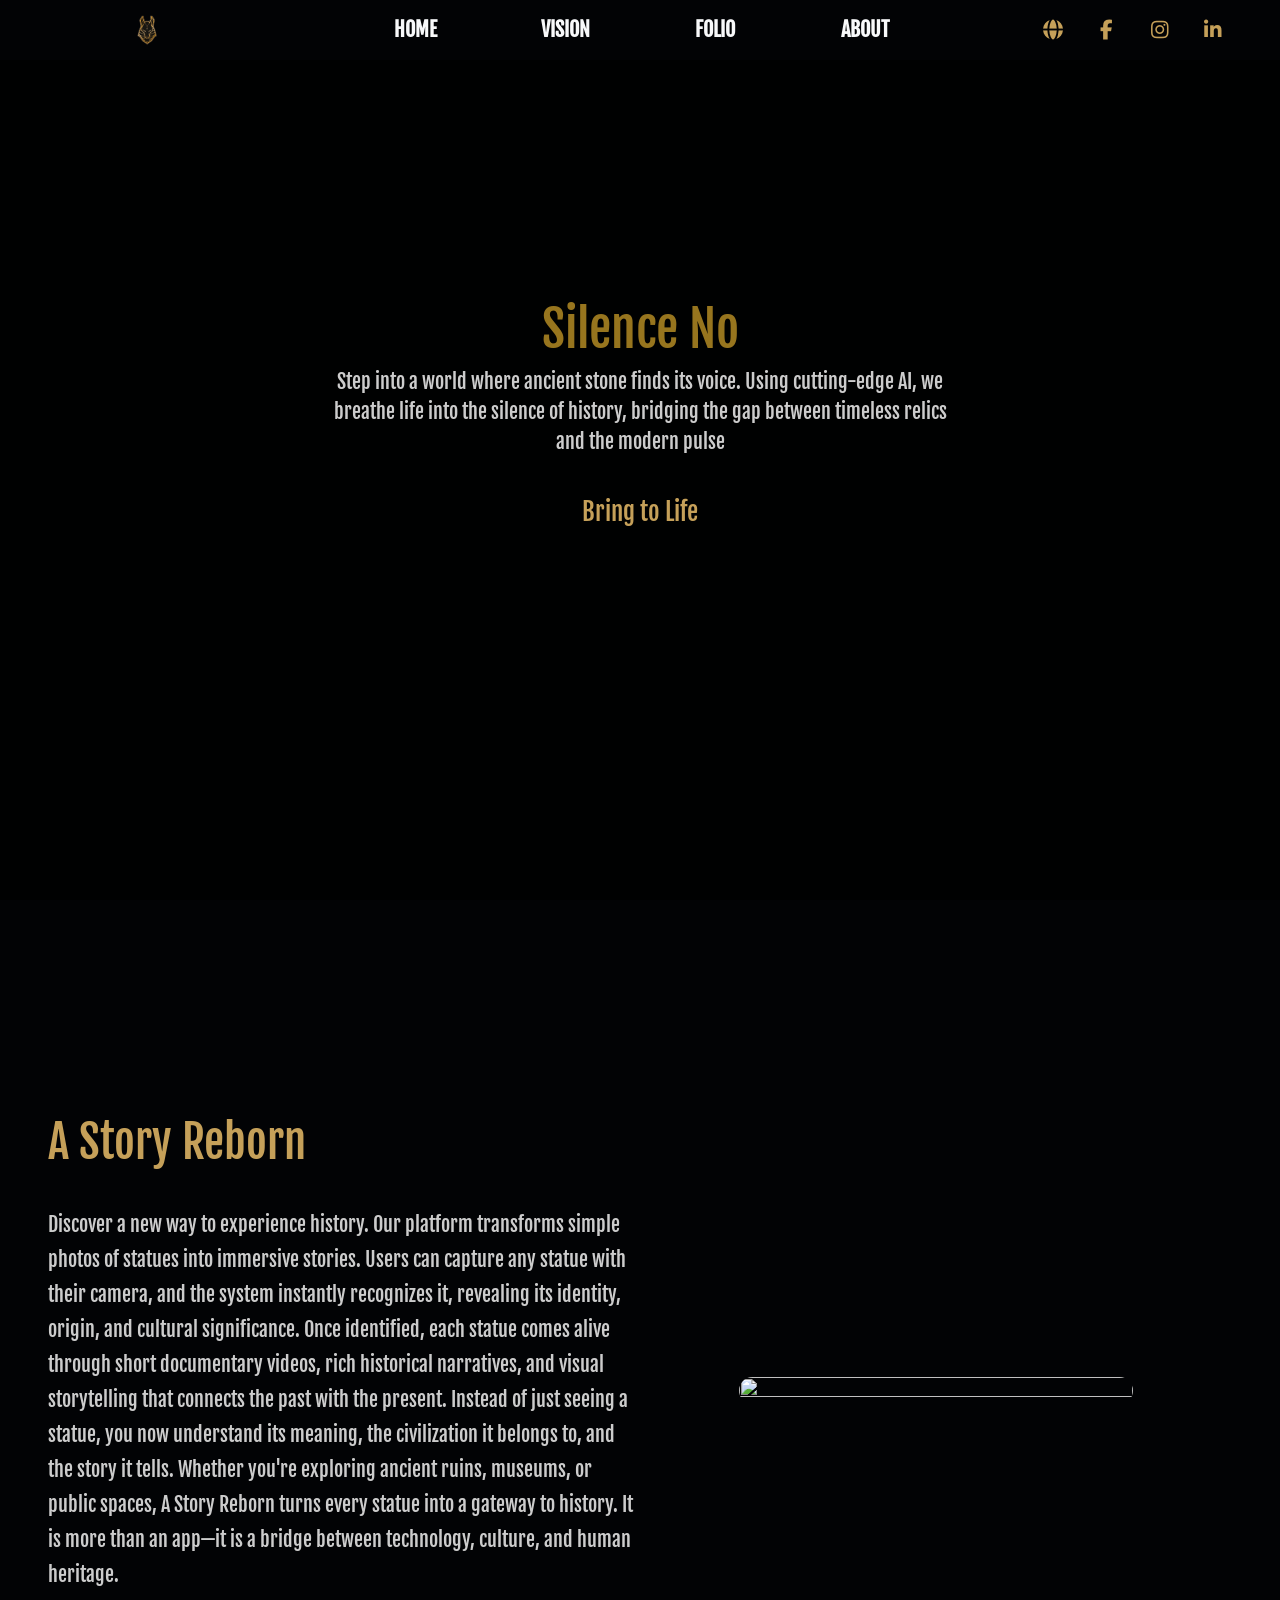
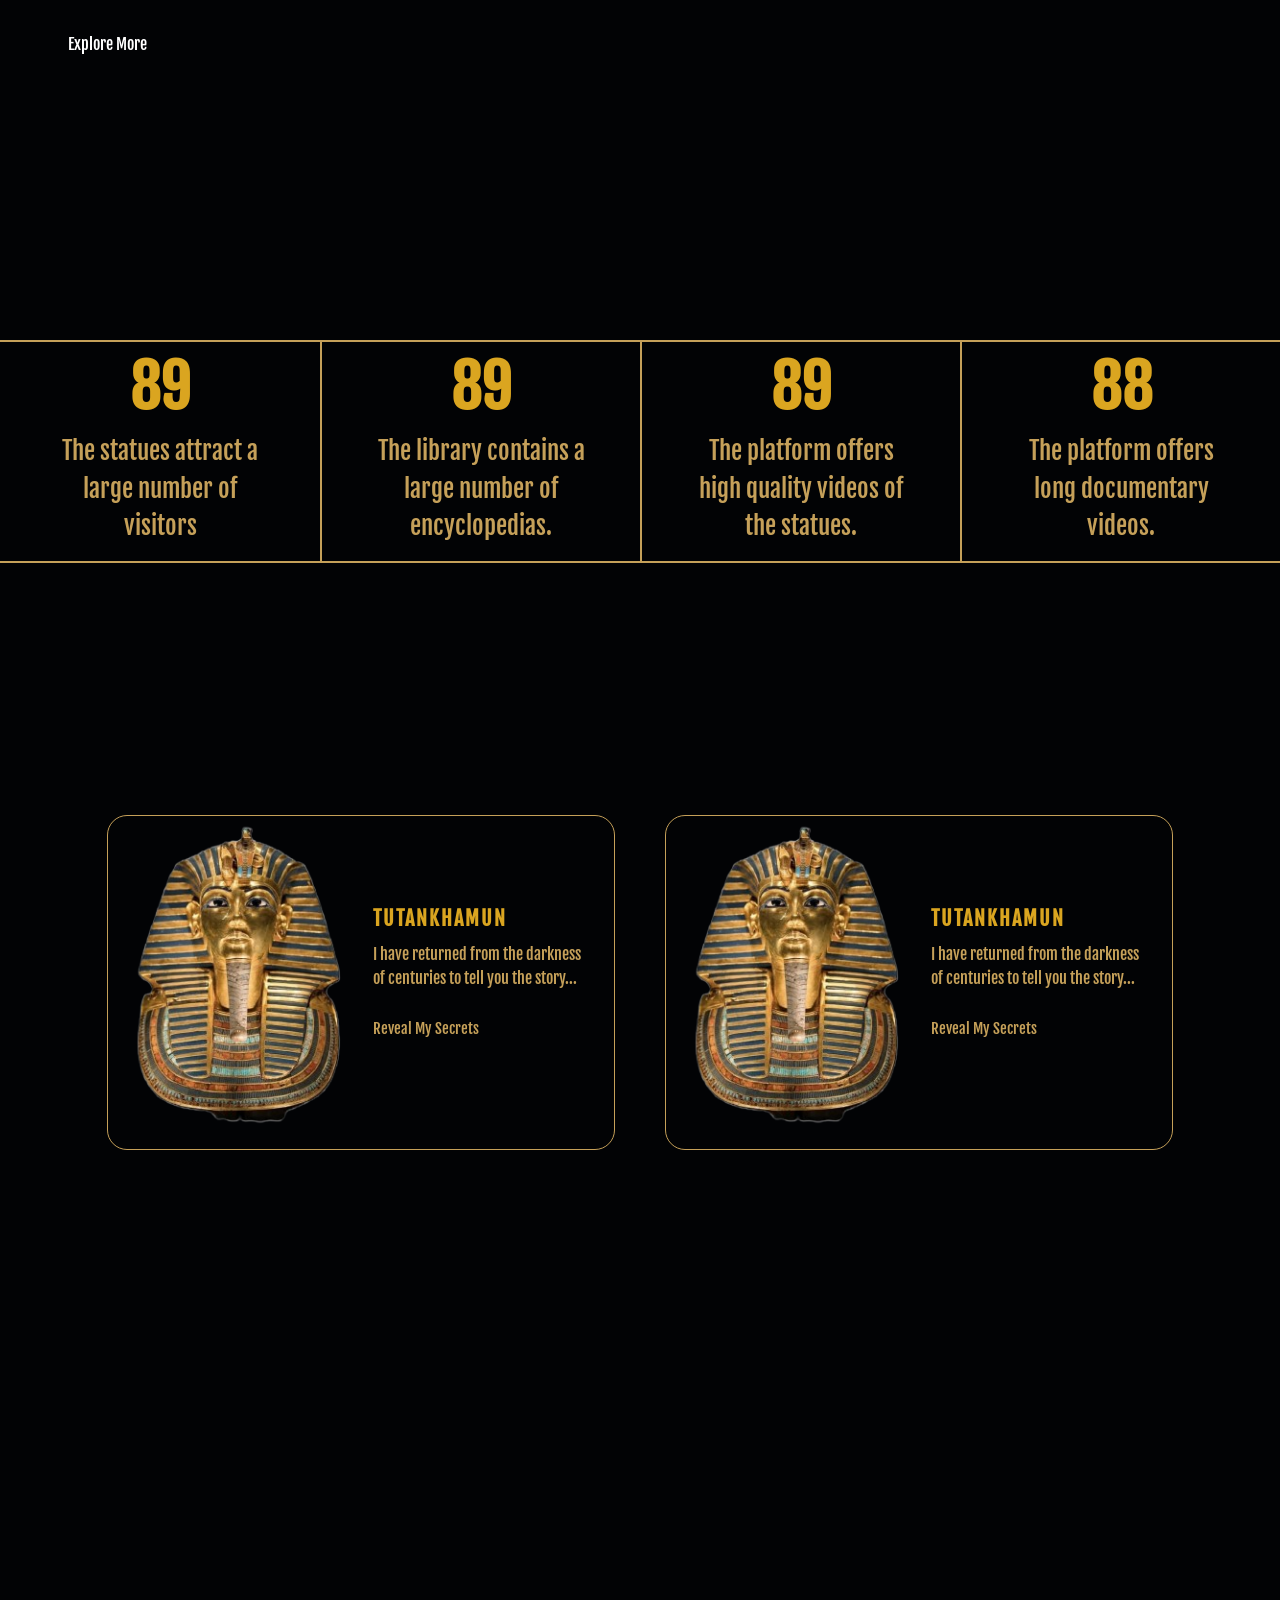
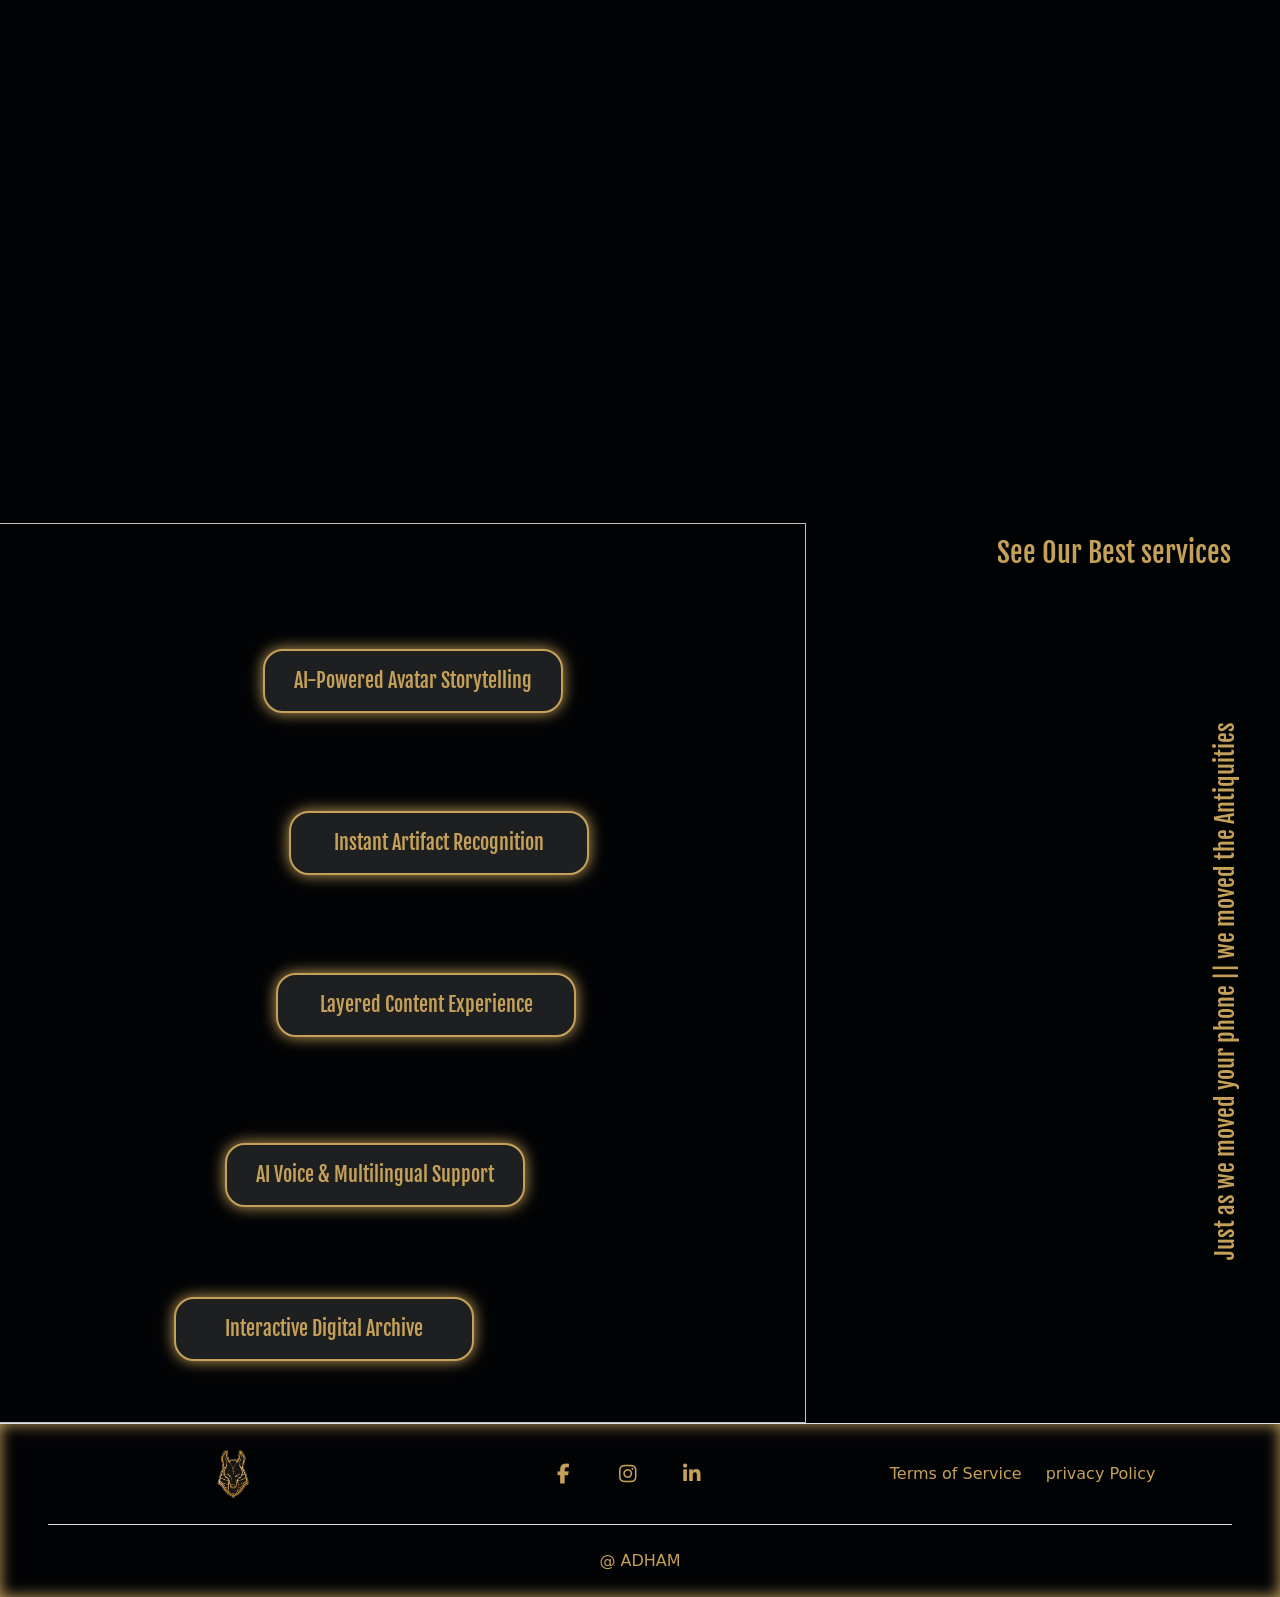
==== commit 080f6faf: "tran" ====
--- a/index.html
+++ b/index.html
@@ -1,216 +1,579 @@
-<!DOCTYPE html>
+<!doctype html>
 <html lang="en">
-    <head>
-        <meta charset="UTF-8">
-        <meta name="viewport" content="width=device-width, initial-scale=1.0">
-        <link rel="stylesheet" href="static/css/style.css">
-        <link rel="stylesheet" href="static/css/all.min.css">
-        <link rel="stylesheet" href="static/vendors/slick/slick.css">
-        <link rel="stylesheet" href="static/vendors/slick/slick-theme.css">
-        <link rel="stylesheet" href="static/vendors/animations/animate.css-main/animate.css">
-        <link rel="stylesheet" href="static/vendors/bootstrap-5.3.8-dist/css/bootstrap.min.css">
-        <title>Document</title>
-    </head>
-    <body >
-        <nav class="row w-100 px-0 px-xl-5 g-0 justify-content-between align-items-center position-fixed top-0">
-            <div class="logo h-100 col-2 col-md-1 col-lg-2 text-align-start">
-                <a href="Folio.html"><img src="static/img/logo.png" alt=""></a>
+  <head>
+    <meta charset="UTF-8" />
+    <meta name="viewport" content="width=device-width, initial-scale=1.0" />
+    <link rel="stylesheet" href="static/css/style.css" />
+    <link rel="stylesheet" href="static/css/all.min.css" />
+    <link rel="stylesheet" href="static/vendors/slick/slick.css" />
+    <link rel="stylesheet" href="static/vendors/slick/slick-theme.css" />
+    <link
+      rel="stylesheet"
+      href="static/vendors/animations/animate.css-main/animate.css"
+    />
+    <link
+      rel="stylesheet"
+      href="static/vendors/bootstrap-5.3.8-dist/css/bootstrap.min.css"
+    />
+    <title>Folio - AI Egyptian History</title>
+  </head>
+  <body>
+    <nav
+      class="row w-100 px-0 px-xl-5 g-0 justify-content-between align-items-center position-fixed top-0"
+    >
+      <div class="logo h-100 col-2 col-md-1 col-lg-2 text-align-start">
+        <a href="Folio.html"><img src="static/img/logo.png" alt="" /></a>
+      </div>
+      <div
+        class="linkNav w-50 h-100 d-none d-md-flex align-items-center col-md-8"
+      >
+        <ul
+          class="d-flex gap-2 w-100 h-100 justify-content-center align-items-center p-0 m-0"
+        >
+          <li
+            class="h-100 w-25 d-flex justify-content-center align-items-center position-relative overflow-hidden"
+          >
+            <a
+              href=""
+              data-en="Home"
+              data-ar="الرئيسية"
+              class="text-light d-flex justify-content-center align-items-center fs-5 fw-bold text-uppercase"
+              >Home</a
+            >
+          </li>
+          <li
+            class="h-100 w-25 d-flex justify-content-center align-items-center position-relative overflow-hidden"
+          >
+            <a
+              href="vision.html"
+              data-en="Vision"
+              data-ar="رؤيتنا"
+              class="text-light d-flex justify-content-center align-items-center fs-5 fw-bold text-uppercase"
+              >Vision</a
+            >
+          </li>
+          <li
+            class="h-100 w-25 d-flex justify-content-center align-items-center position-relative overflow-hidden"
+          >
+            <a
+              href="Folio.html"
+              data-en="Folio"
+              data-ar="أعمالنا"
+              class="text-light d-flex justify-content-center align-items-center fs-5 fw-bold text-uppercase"
+              >Folio</a
+            >
+          </li>
+          <li
+            class="h-100 w-25 d-flex justify-content-center align-items-center position-relative overflow-hidden"
+          >
+            <a
+              href=""
+              data-en="About"
+              data-ar="عنا"
+              class="text-light d-flex justify-content-center align-items-center fs-5 fw-bold text-uppercase"
+              >about</a
+            >
+          </li>
+        </ul>
+      </div>
+      <div
+        class="icon d-none d-md-flex justify-content-end align-items-center gap-3 col-md-3 col-lg-2"
+      >
+        <a
+          href="javascript:void(0)"
+          id="lang-switch"
+          class="text-decoration-none border-2 d-flex justify-content-center align-items-center rounded-circle position-relative z-1 overflow-hidden"
+        >
+          <i class="fa-solid fa-globe fs-5"></i>
+        </a>
+        <a
+          href=""
+          class="text-decoration-none border-2 d-flex justify-content-center align-items-center rounded-circle position-relative z-1 overflow-hidden"
+          ><i class="fa-brands fa-facebook-f fs-5"></i
+        ></a>
+        <a
+          href=""
+          class="text-decoration-none border-2 d-flex justify-content-center align-items-center rounded-circle position-relative z-1 overflow-hidden"
+          ><i class="fa-brands fa-instagram fs-5"></i
+        ></a>
+        <a
+          href=""
+          class="text-decoration-none border-2 d-flex justify-content-center align-items-center rounded-circle position-relative z-1 overflow-hidden"
+          ><i class="fa-brands fa-linkedin-in fs-5"></i
+        ></a>
+      </div>
+      <div
+        class="iconMain fs-1 d-flex justify-content-end align-items-center d-md-none col-6 h-100"
+      >
+        <i class="fa-solid fa-bars-staggered"></i>
+      </div>
+      <div
+        class="main d-md-none d-flex flex-column position-fixed vh-100 top-0 start-0 w-50"
+      >
+        <div class="logo h-25">
+          <a href="Folio.html"><img src="static/img/logo.png" alt="" /></a>
+        </div>
+        <div class="h-75 d-flexalign-items-center">
+          <ul
+            class="h-50 d-flex justify-content-center align-items-center flex-column p-0 m-0"
+          >
+            <li
+              class="h-25 w-100 d-flex justify-content-center align-items-center position-relative overflow-hidden"
+            >
+              <a
+                href=""
+                data-en="Home"
+                data-ar="الرئيسية"
+                class="w-100 h-100 text-decoration-none text-light d-flex justify-content-center align-items-center fs-5 fw-bold text-uppercase"
+                >Home</a
+              >
+            </li>
+            <li
+              class="h-25 w-100 d-flex justify-content-center align-items-center position-relative overflow-hidden"
+            >
+              <a
+                href="vision.html"
+                data-en="Vision"
+                data-ar="رؤيتنا"
+                class="text-decoration-none text-light d-flex justify-content-center align-items-center fs-5 fw-bold text-uppercase"
+                >Vision</a
+              >
+            </li>
+            <li
+              class="h-25 w-100 d-flex justify-content-center align-items-center position-relative overflow-hidden"
+            >
+              <a
+                href="Folio.html"
+                data-en="Folio"
+                data-ar="أعمالنا"
+                class="text-decoration-none text-light d-flex justify-content-center align-items-center fs-5 fw-bold text-uppercase"
+                >Folio</a
+              >
+            </li>
+            <li
+              class="h-25 w-100 d-flex justify-content-center align-items-center position-relative overflow-hidden"
+            >
+              <a
+                href=""
+                data-en="About"
+                data-ar="عنا"
+                class="text-decoration-none text-light d-flex justify-content-center align-items-center fs-5 fw-bold text-uppercase"
+                >about</a
+              >
+            </li>
+          </ul>
+        </div>
+        <div
+          class="icon d-flex justify-content-center align-items-center gap-3 py-4 px-2"
+        >
+          <a
+            href="javascript:void(0)"
+            id="lang-switch-mobile"
+            class="text-decoration-none border-2 d-flex justify-content-center align-items-center rounded-circle position-relative z-1 overflow-hidden"
+          >
+            <i class="fa-solid fa-globe fs-5"></i>
+          </a>
+          <a
+            href=""
+            class="text-decoration-none border-2 d-flex justify-content-center align-items-center rounded-circle position-relative z-1 overflow-hidden"
+            ><i class="fa-brands fa-facebook-f fs-5"></i
+          ></a>
+          <a
+            href=""
+            class="text-decoration-none border-2 d-flex justify-content-center align-items-center rounded-circle position-relative z-1 overflow-hidden"
+            ><i class="fa-brands fa-instagram fs-5"></i
+          ></a>
+          <a
+            href=""
+            class="text-decoration-none border-2 d-flex justify-content-center align-items-center rounded-circle position-relative z-1 overflow-hidden"
+            ><i class="fa-brands fa-linkedin-in fs-5"></i
+          ></a>
+        </div>
+      </div>
+    </nav>
+    <header class="d-flex justify-content-center align-items-center">
+      <div class="pannerVideo position-absolute z-n1 w-100 h-100 top-0 end-0">
+        <video
+          src="static/img/WhatsApp Video 2026-03-18 at 18.34.58.mp4"
+          muted
+          loop
+          autoplay
+        ></video>
+      </div>
+      <div
+        class="titleHeader d-flex justify-content-center align-items-center flex-column"
+      >
+        <h1 class="d-flex justify-content-center"></h1>
+        <p
+          class=""
+          data-en="Step into a world where ancient stone finds its voice. Using cutting-edge AI, we breathe life into the silence of history, bridging the gap between timeless relics and the modern pulse"
+          data-ar="خطوة داخل عالم تنطق فيه الأحجار القديمة بصوتها الخاص. باستخدام الذكاء الاصطناعي المتطور، نبث الحياة في صمت التاريخ، لنصنع جسراً بين الماضي العريق ونبض العصر الحديث"
+        >
+          Step into a world where ancient stone finds its voice. Using
+          cutting-edge AI, we breathe life into the silence of history, bridging
+          the gap between timeless relics and the modern pulse
+        </p>
+        <a href="Frame.html" data-en="Bring to Life" data-ar="ابدأ الحياة"
+          >Bring to Life</a
+        >
+      </div>
+    </header>
+    <section
+      class="about row g-0 px-5 d-flex flex-md-row align-items-center flex-column-reverse min-vh-100 w-100"
+    >
+      <div
+        class="aboutUs py-5 py-md-0 col-10 col-md-6 d-flex align-items-center align-items-md-start flex-column"
+      >
+        <h2 data-en="A Story Reborn" data-ar="قصة تُولد من جديد">
+          A Story Reborn
+        </h2>
+        <p
+          class="text-center text-md-start"
+          data-en="Discover a new way to experience history. Our platform transforms simple photos of statues into immersive stories. Users can capture any statue with their camera, and the system instantly recognizes it, revealing its identity, origin, and cultural significance.
+
+Once identified, each statue comes alive through short documentary videos, rich historical narratives, and visual storytelling that connects the past with the present. Instead of just seeing a statue, you now understand its meaning, the civilization it belongs to, and the story it tells.
+
+Whether you're exploring ancient ruins, museums, or public spaces, A Story Reborn turns every statue into a gateway to history. It is more than an app—it is a bridge between technology, culture, and human heritage."
+          data-ar="اكتشف طريقة جديدة لتجربة التاريخ. يحوّل هذا الموقع الصور البسيطة للتماثيل إلى قصص تفاعلية حية. يمكن للمستخدم تصوير أي تمثال، ليقوم النظام بالتعرف عليه فورًا وعرض اسمه وأصله وأهميته الثقافية.
+
+بعد التعرف عليه، يتحول كل تمثال إلى قصة حية من خلال فيديوهات وثائقية قصيرة وسرد تاريخي غني وتجربة بصرية تربط الماضي بالحاضر. بدلًا من مجرد مشاهدة التمثال، ستفهم معناه، والحضارة التي ينتمي إليها، والقصة التي يحملها.
+
+سواء كنت تتجول في مواقع أثرية أو متاحف أو أماكن عامة، فإن قصة تولد من جديد تجعل كل تمثال بوابة إلى التاريخ. إنه أكثر من مجرد تطبيق—إنه جسر بين التكنولوجيا والثقافة والتراث الإنساني. "
+        >
+          Discover a new way to experience history. Our platform transforms
+          simple photos of statues into immersive stories. Users can capture any
+          statue with their camera, and the system instantly recognizes it,
+          revealing its identity, origin, and cultural significance. Once
+          identified, each statue comes alive through short documentary videos,
+          rich historical narratives, and visual storytelling that connects the
+          past with the present. Instead of just seeing a statue, you now
+          understand its meaning, the civilization it belongs to, and the story
+          it tells. Whether you're exploring ancient ruins, museums, or public
+          spaces, A Story Reborn turns every statue into a gateway to history.
+          It is more than an app—it is a bridge between technology, culture, and
+          human heritage.
+        </p>
+        <a href="" data-en="Explore More" data-ar="اكتشف المزيد"
+          >Explore More</a
+        >
+      </div>
+      <div
+        class="cardAbout col-12 col-md-6 py-md-0 position-relative h-100 d-flex justify-content-center align-items-center"
+      >
+        <div
+          class="img col-10 col-md-8 d-flex align-items-center position-relative overflow-hidden"
+        >
+          <img src="static/img/cardAbout-1.png" alt="" />
+          <img
+            src="static/img/cardAbout-1-4.png"
+            class="lastImg position-absolute"
+            alt=""
+          />
+        </div>
+        <span
+          class="py-2 px-4 position-absolute"
+          data-en="I am awake"
+          data-ar="أنا مستيقظ"
+          >I am awake</span
+        >
+        <img
+          src="static/img/cardAbout-1-2.png"
+          class="imgRotate position-absolute translate-middle w-100"
+          alt=""
+        />
+        <img
+          src="static/img/cardAbout-1-3.png"
+          class="imgRotate2 position-absolute translate-middle start-50 col-10 col-md-9"
+          alt=""
+        />
+      </div>
+    </section>
+    <section
+      class="data row flex-column d-flex flex-md-row g-0 align-items-center"
+    >
+      <div class="dataNum col-12 col-md-3">
+        <b class="num" data-goal="5000">0</b>
+        <p
+          class="px-5"
+          data-en="The statues attract a large number of visitors"
+          data-ar="التماثيل تجذب عدد كبير من الزوار"
+        >
+          The statues attract a large number of visitors
+        </p>
+      </div>
+      <div class="dataNum col-12 col-md-3">
+        <b class="num" data-goal="500">0</b>
+        <p
+          class="px-5"
+          data-en="The library contains a large number of encyclopedias."
+          data-ar="المكتبة تحتوي على عدد كبير من الموسوعات."
+        >
+          The library contains a large number of encyclopedias.
+        </p>
+      </div>
+      <div class="dataNum col-12 col-md-3">
+        <b class="num" data-goal="700">0</b>
+        <p
+          class="px-5"
+          data-en="The platform offers high quality videos of the statues."
+          data-ar="المنصة تقدم فيديوهات عالية الجودة للتماثيل."
+        >
+          The platform offers high-quality videos of the statues.
+        </p>
+      </div>
+      <div class="dataNum col-12 col-md-3">
+        <b class="num" data-goal="1200">0</b>
+        <p
+          class="px-5"
+          data-en="The platform offers long documentary videos."
+          data-ar="فيديوهات وثائقية طويلة تقدمها المنصة."
+        >
+          The platform offers long documentary videos.
+        </p>
+      </div>
+    </section>
+    <section class="folio">
+      <div class="container w-100 d-flex align-items-center">
+        <div class="cards row d-flex jusify-cintent-center align-items-center">
+          <div class="imgCard col-6">
+            <img src="static/img/TutankhamunCard.png" alt="" />
+          </div>
+          <div class="titleCard d-flex col-6 flex-column align-items-start">
+            <b data-en="Tutankhamun" data-ar="توت عنخ آمون">Tutankhamun</b>
+            <p
+              class="py-2 m-0"
+              data-en="I have returned from the darkness of centuries to tell you the story..."
+              data-ar="لقد عدت من ظلمات القرون لأحكي لكم قصة عرش طالبت به عندما كنت طفلاً..."
+            >
+              I have returned from the darkness of centuries...
+            </p>
+            <a
+              href="Folio.html"
+              data-en="Reveal My Secrets"
+              data-ar="اكتشف أسراري"
+              >Reveal My Secrets</a
+            >
+          </div>
+        </div>
+        <div class="cards row d-flex jusify-cintent-center align-items-center">
+          <div class="imgCard col-6">
+            <img src="static/img/TutankhamunCard.png" alt="" />
+          </div>
+          <div class="titleCard d-flex col-6 flex-column align-items-start">
+            <b data-en="Tutankhamun" data-ar="توت عنخ آمون">Tutankhamun</b>
+            <p
+              class="py-2 m-0"
+              data-en="I have returned from the darkness of centuries to tell you the story..."
+              data-ar="لقد عدت من ظلمات القرون لأحكي لكم قصة عرش طالبت به عندما كنت طفلاً..."
+            >
+              I have returned from the darkness of centuries...
+            </p>
+            <a
+              href="Folio.html"
+              data-en="Reveal My Secrets"
+              data-ar="اكتشف أسراري"
+              >Reveal My Secrets</a
+            >
+          </div>
+        </div>
+        <div class="cards row d-flex jusify-cintent-center align-items-center">
+          <div class="imgCard col-6">
+            <img src="static/img/TutankhamunCard.png" alt="" />
+          </div>
+          <div class="titleCard d-flex col-6 flex-column align-items-start">
+            <b data-en="Tutankhamun" data-ar="توت عنخ آمون">Tutankhamun</b>
+            <p
+              class="py-2 m-0"
+              data-en="I have returned from the darkness of centuries to tell you the story..."
+              data-ar="لقد عدت من ظلمات القرون لأحكي لكم قصة عرش طالبت به عندما كنت طفلاً..."
+            >
+              I have returned from the darkness of centuries...
+            </p>
+            <a
+              href="Folio.html"
+              data-en="Reveal My Secrets"
+              data-ar="اكتشف أسراري"
+              >Reveal My Secrets</a
+            >
+          </div>
+        </div>
+        <div class="cards row d-flex jusify-cintent-center align-items-center">
+          <div class="imgCard col-6">
+            <img src="static/img/TutankhamunCard.png" alt="" />
+          </div>
+          <div class="titleCard d-flex col-6 flex-column align-items-start">
+            <b data-en="Tutankhamun" data-ar="توت عنخ آمون">Tutankhamun</b>
+            <p
+              class="py-2 m-0"
+              data-en="I have returned from the darkness of centuries to tell you the story..."
+              data-ar="لقد عدت من ظلمات القرون لأحكي لكم قصة عرش طالبت به عندما كنت طفلاً..."
+            >
+              I have returned from the darkness of centuries...
+            </p>
+            <a
+              href="Folio.html"
+              data-en="Reveal My Secrets"
+              data-ar="اكتشف أسراري"
+              >Reveal My Secrets</a
+            >
+          </div>
+        </div>
+      </div>
+    </section>
+    <section class="videoAi">
+      <video src="static/img/videoAi.mp4" loop autoplay muted></video>
+    </section>
+    <section class="services vh-100 overflow-hidden">
+      <div
+        class="pannerServices d-flex w-100 h-100 position-relative align-items-center"
+      >
+        <div class="tittle">
+          <h3 data-en="See Our Best services" data-ar="شاهد أفضل خدماتنا">
+            See Our Best
+            <span data-en="services" data-ar="خدماتنا">services</span>
+          </h3>
+        </div>
+        <img
+          src="static/img/pannerServices.png"
+          class="position-absolute"
+          alt=""
+        />
+        <div class="ourServices">
+          <div
+            class="boxpopup1 allpopup wow animate__animated animate__fadeInRight"
+            data-wow-delay="0.1s"
+            data-en="AI-Powered Avatar Storytelling"
+            data-ar="رواية القصص عبر الأفاتار بالذكاء الاصطناعي"
+          >
+            AI-Powered Avatar Storytelling
+            <div
+              class="popup d-none d-md-flex"
+              data-en="We breathe life into statues..."
+              data-ar="نبث الحياة في التماثيل والوجوه القديمة باستخدام تقنيات التعلم العميق المتقدمة..."
+            >
+              We breathe life into statues and ancient faces using advanced Deep
+              Learning techniques.
             </div>
-            <div class="linkNav w-50 h-100 d-none d-md-flex  align-items-center col-md-8  ">
-                <ul class="d-flex gap-2 w-100 h-100  justify-content-center align-items-center p-0 m-0">
-                    <li class="h-100  w-25 d-flex justify-content-center align-items-center position-relative overflow-hidden "><a href="" class=" text-light d-flex justify-content-center align-items-center fs-5 fw-bold text-uppercase">Home</a></li>
-                    <li class="h-100  w-25  d-flex justify-content-center align-items-center position-relative overflow-hidden "><a href="vision.html" class=" text-light d-flex justify-content-center align-items-center fs-5 fw-bold text-uppercase">Vision</a></li>
-                    <li class="h-100  w-25  d-flex justify-content-center align-items-center position-relative overflow-hidden "><a href="Folio.html" class=" text-light d-flex justify-content-center align-items-center fs-5 fw-bold text-uppercase">Folio</a></li>
-                    <li class="h-100  w-25  d-flex justify-content-center align-items-center position-relative overflow-hidden "><a href="" class=" text-light d-flex justify-content-center align-items-center fs-5 fw-bold text-uppercase">about</a></li>
-                </ul>
+          </div>
+          <div
+            class="boxpopup2 allpopup wow animate__animated animate__fadeInRight"
+            data-wow-delay="0.2s"
+            data-en="Instant Artifact Recognition"
+            data-ar="التعرف الفوري على القطع الأثرية"
+          >
+            Instant Artifact Recognition
+            <div
+              class="popup d-none d-md-flex"
+              data-en="By simply pointing a smartphone camera..."
+              data-ar="ببساطة عن طريق توجيه كاميرا الهاتف الذكي أو تحميل صورة، يقوم نظامنا بتحديد التمثال بدقة..."
+            >
+              By simply pointing a smartphone camera or uploading an image, our
+              system accurately identifies the statue.
             </div>
-            <div class="icon d-none d-md-flex justify-content-end align-items-center gap-3 col-md-3  col-lg-2">
-                <a href="" class="text-decoration-none border-2 d-flex  justify-content-center align-items-center rounded-circle position-relative z-1 overflow-hidden"><i class="fa-brands fa-facebook-f fs-5 "></i></a>
-                <a href="" class="text-decoration-none border-2 d-flex  justify-content-center align-items-center rounded-circle position-relative z-1 overflow-hidden"><i class="fa-brands fa-instagram fs-5 "></i></a>
-                <a href="" class="text-decoration-none border-2 d-flex  justify-content-center align-items-center rounded-circle position-relative z-1 overflow-hidden"><i class="fa-brands fa-linkedin-in fs-5 "></i></a>
+          </div>
+          <div
+            class="boxpopup3 allpopup wow animate__animated animate__fadeInRight"
+            data-wow-delay="0.3s"
+            data-en="Layered Content Experience"
+            data-ar="تجربة محتوى متعدد الطبقات"
+          >
+            Layered Content Experience
+            <div
+              class="popup d-none d-md-flex"
+              data-en="A knowledge journey ranging from quick teasers..."
+              data-ar="رحلة معرفية تتراوح من العروض التشويقية المرئية السريعة إلى مقاطع الفيديو الكاملة المروية بالذكاء الاصطناعي..."
+            >
+              A "knowledge journey" ranging from quick visual teasers to full
+              AI-narrated videos.
             </div>
-            <div class="iconMain fs-1 d-flex justify-content-end align-items-center d-md-none col-6 h-100">
-                <i class="fa-solid fa-bars-staggered"></i>
+          </div>
+          <div
+            class="boxpopup4 allpopup wow animate__animated animate__fadeInRight"
+            data-wow-delay="0.4s"
+            data-en="AI Voice & Multilingual Support"
+            data-ar="صوت الذكاء الاصطناعي ودعم اللغات"
+          >
+            AI Voice & Multilingual Support
+            <div
+              class="popup d-none d-md-flex"
+              data-en="We provide realistic AI voice-overs..."
+              data-ar="نحن نقدم تعليقات صوتية واقعية من الذكاء الاصطناعي للشخصيات التاريخية مع دعم لغات متعددة..."
+            >
+              We provide realistic AI voice-overs for historical figures with
+              multi-language support.
             </div>
-            <div class="main d-md-none d-flex flex-column position-fixed vh-100 top-0 start-0 w-50 ">
-                <div class="logo h-25">
-                    <a href="Folio.html"><img src="static/img/logo.png" alt=""></a>
-                </div>
-                <div class="h-75 d-flexalign-items-center ">
-                    <ul class="h-50 d-flex justify-content-center align-items-center flex-column  p-0 m-0">
-                        <li class="h-25 w-100 d-flex justify-content-center align-items-center position-relative overflow-hidden "><a href="" class="w-100 h-100 text-decoration-none text-light d-flex justify-content-center align-items-center fs-5 fw-bold text-uppercase">Home</a></li>
-                        <li class="h-25 w-100 d-flex justify-content-center align-items-center position-relative overflow-hidden "><a href="vision.html" class="text-decoration-none text-light d-flex justify-content-center align-items-center fs-5 fw-bold text-uppercase">Vision</a></li>
-                        <li class="h-25 w-100 d-flex justify-content-center align-items-center position-relative overflow-hidden "><a href="Folio.html" class="text-decoration-none text-light d-flex justify-content-center align-items-center fs-5 fw-bold text-uppercase">Folio</a></li>
-                        <li class="h-25 w-100 d-flex justify-content-center align-items-center position-relative overflow-hidden "><a href="" class="text-decoration-none text-light d-flex justify-content-center align-items-center fs-5 fw-bold text-uppercase">about</a></li>
-                    </ul>
-                </div>
-                <div class="icon d-flex justify-content-center align-items-center gap-3 py-4 px-2">
-                    <a href="" class="text-decoration-none border-2 d-flex  justify-content-center align-items-center rounded-circle position-relative z-1 overflow-hidden"><i class="fa-brands fa-facebook-f fs-5 "></i></a>
-                    <a href="" class="text-decoration-none border-2 d-flex  justify-content-center align-items-center rounded-circle position-relative z-1 overflow-hidden"><i class="fa-brands fa-instagram fs-5 "></i></a>
-                    <a href="" class="text-decoration-none border-2 d-flex  justify-content-center align-items-center rounded-circle position-relative z-1 overflow-hidden"><i class="fa-brands fa-linkedin-in fs-5 "></i></a>
-                </div>
+          </div>
+          <div
+            class="boxpopup5 allpopup wow animate__animated animate__fadeInRight"
+            data-wow-delay="0.5s"
+            data-en="Interactive Digital Archive"
+            data-ar="الأرشيف الرقمي التفاعلي"
+          >
+            Interactive Digital Archive
+            <div
+              class="popup d-none d-md-flex"
+              data-en="A structured, cloud-based database..."
+              data-ar="قاعدة بيانات منظمة تعتمد على الحوسبة السحابية تتيح للمستخدمين الوصول إلى السير التاريخية في أي وقت..."
+            >
+              A structured, cloud-based database that allows users to access
+              historical biographies anytime.
             </div>
-        </nav>
-        <header class="d-flex justify-content-center align-items-center">
-            <div class="pannerVideo position-absolute z-n1 w-100 h-100 top-0 end-0" >
-                <video src="static/img/WhatsApp Video 2026-03-18 at 18.34.58.mp4" muted loop autoplay  ></video>
-            </div>
-            <div class="titleHeader d-flex justify-content-center align-items-center flex-column ">
-                <h1 class="d-flex justify-content-center"></h1>
-                <p class="" >Step into a world where ancient stone finds its voice. Using cutting-edge AI, we breathe life into the silence of history, bridging the gap between timeless relics and the modern pulse</p>
-                <a href="Frame.html">Bring to Life</a>
-            </div>
-        </header>
-        <section class="about row g-0  px-1 d-flex flex-md-row align-items-center flex-column-reverse min-vh-100 w-100 ">
-            <div class="aboutUs  py-5 py-md-0 col-12 col-md-6  d-flex align-items-center align-items-md-start flex-column">
-                <h2>A Story Reborn</h2>
-                <p class="text-center text-md-start">Lorem ipsum dolor sit amet consectetur adipisicing elit. Iste, enim eum illum placeat totam porro consequuntur omnis iure in sint numquam expedita quia quae nobis, consequatur reiciendis ex modi adipisci ....</p>
-                <a href="">Explore More</a>
-            </div>
-            <div class="cardAbout col-12 col-md-6  py-md-0 position-relative h-100  d-flex justify-content-center  align-items-center ">
-                <div class="img col-12  col-md-8 d-flex align-items-center position-relative overflow-hidden">
-                    <img src="static/img/cardAbout-1.png" alt="">
-                    <img src="static/img/cardAbout-1-4.png" class="lastImg position-absolute" alt="">
-                </div>
-                <span class="py-2 px-4 position-absolute">I am awake</span>
-                <img src="static/img/cardAbout-1-2.png" class="imgRotate  position-absolute translate-middle w-100" alt="">
-                <img src="static/img/cardAbout-1-3.png" class="imgRotate2   position-absolute translate-middle  start-50 col-12 col-md-9" alt="">
-            </div>
-        </section>
-        <section class="data row flex-column d-flex flex-md-row g-0 align-items-center">
-            <div class="dataNum col-12 col-md-3">
-                <b class="num" data-goal="1000">0</b>
-                <p>High-quality video of  the statues</p>
-            </div>
-            <div class="dataNum col-12 col-md-3">
-                <b class="num" data-goal="500">0</b>
-                <p>High-quality video of  the statues</p>
-            </div>
-            <div class="dataNum col-12 col-md-3">
-                <b class="num" data-goal="700">0</b>
-                <p>High-quality video of  the statues</p>
-            </div>
-            <div class="dataNum col-12 col-md-3">
-                <b class="num" data-goal="1200">0</b>
-                <p>High-quality video of  the statues</p>
-            </div>
-        </section>
-        <section class="folio">
-            <div class="container w-100 d-flex  align-items-center">
-                <div class="cards row d-flex jusify-cintent-center align-items-center">
-                    <div class="imgCard col-6">
-                        <img src="static/img/TutankhamunCard.png" alt="">
-                    </div>
-                    <div class="titleCard d-flex col-6 flex-column align-items-start">
-                        <b>Tutankhamun</b>
-                        <p class="py-2 m-0">I have returned from the darkness of centuries to tell you the story of a throne I claimed as a child, and a world I reshaped with my own hands. My tomb was not just a burial, but a message of eternity spoken in gold when all went silent. Are you ready to learn how I faced my destiny?.....</p>
-                        <a href="Folio.html">Reveal My Secrets</a>
-                    </div>
-                </div>
-                <div class="cards row d-flex jusify-cintent-center align-items-center">
-                    <div class="imgCard col-6">
-                        <img src="static/img/TutankhamunCard.png" alt="">
-                    </div>
-                    <div class="titleCard d-flex col-6 flex-column align-items-start">
-                        <b>Tutankhamun</b>
-                        <p class="py-2 m-0">I have returned from the darkness of centuries to tell you the story of a throne I claimed as a child, and a world I reshaped with my own hands. My tomb was not just a burial, but a message of eternity spoken in gold when all went silent. Are you ready to learn how I faced my destiny?.....</p>
-                        <a href="Folio.html">Reveal My Secrets</a>
-                    </div>
-                </div>
-                <div class="cards row d-flex jusify-cintent-center align-items-center">
-                    <div class="imgCard col-6">
-                        <img src="static/img/TutankhamunCard.png" alt="">
-                    </div>
-                    <div class="titleCard d-flex col-6 flex-column align-items-start">
-                        <b>Tutankhamun</b>
-                        <p class="py-2 m-0">I have returned from the darkness of centuries to tell you the story of a throne I claimed as a child, and a world I reshaped with my own hands. My tomb was not just a burial, but a message of eternity spoken in gold when all went silent. Are you ready to learn how I faced my destiny?.....</p>
-                        <a href="Folio.html">Reveal My Secrets</a>
-                    </div>
-                </div>
-                <div class="cards row d-flex jusify-cintent-center align-items-center">
-                    <div class="imgCard col-6">
-                        <img src="static/img/TutankhamunCard.png" alt="">
-                    </div>
-                    <div class="titleCard d-flex col-6 flex-column align-items-start">
-                        <b>Tutankhamun</b>
-                        <p class="py-2 m-0">I have returned from the darkness of centuries to tell you the story of a throne I claimed as a child, and a world I reshaped with my own hands. My tomb was not just a burial, but a message of eternity spoken in gold when all went silent. Are you ready to learn how I faced my destiny?.....</p>
-                        <a href="Folio.html">Reveal My Secrets</a>
-                    </div>
-                </div>
-            </div>
-        </section>
-        <section class="videoAi">
-            <video src="static/img/videoAi.mp4" loop autoplay muted></video>
-        </section>
-        <section class="services vh-100 overflow-hidden">
-            <div class="pannerServices d-flex w-100 h-100 position-relative align-items-center">
-                <div class="tittle ">
-                    <h3>See Our Best <span>services</span> </h3>
-                </div>
-                <img src="static/img/pannerServices.png" class="position-absolute " alt="">
-                <div class="ourServices">
-                    <div class="boxpopup1 allpopup wow animate__animated  animate__fadeInRight " data-wow-delay="0.1s">
-                        AI-Powered Avatar Storytelling
-                        <div class="popup d-none d-md-flex">
-                            We breathe life into statues and ancient faces using advanced Deep Learning techniques. Artifacts "re-enact" their historical roles and speak directly to visitors, eliminating museum stillness and creating a breathtaking visual experience.
-                        </div>
-                    </div>
-                    <div class="boxpopup2 allpopup wow animate__animated  animate__fadeInRight " data-wow-delay="0.2s">
-                        Instant Artifact Recognition
-                        <div class="popup d-none d-md-flex">
-                            By simply pointing a smartphone camera or uploading an image, our system accurately identifies the statue and provides real-time data, eliminating the need for tedious manual searching.
-                        </div>
-                    </div>
-                    <div class="boxpopup3 allpopup wow animate__animated  animate__fadeInRight " data-wow-delay="0.3s">
-                        Layered Content Experience
-                        <div class="popup d-none d-md-flex">
-                            Layered Content Experience: A "knowledge journey" ranging from quick visual teasers and full AI-narrated videos to an in-depth digital encyclopedia for enthusiasts.
-                        </div>
-                    </div>
-                    <div class="boxpopup4 allpopup wow animate__animated  animate__fadeInRight " data-wow-delay="0.4s">
-                        AI Voice & Multilingual Support
-                        <div class="popup d-none d-md-flex">
-                            We provide realistic AI voice-overs for historical figures with multi-language support, making Egyptian history accessible to global tourists in their native tongues.
-                        </div>
-                    </div>
-                    <div class="boxpopup5 allpopup wow animate__animated  animate__fadeInRight " data-wow-delay="0.5s">
-                        Interactive Digital Archive
-                        <div class="popup d-none d-md-flex">
-                            A structured, cloud-based database that allows users to access historical biographies anytime, anywhere, serving as a sustainable educational and tourism reference.
-                        </div>
-                    </div>
-                </div>
-                <div class="end d-none d-md-flex">
-                    <h4><i class="fa-solid fa-rotate-right"></i>Just as we moved your phone || we moved the Antiquities</h4>
-                </div>
-            </div>
-        </section>
-        <footer class="border-top">
-            <div class="box w-100 row   px-5 ">
-                <div class="logoFooter col-12 col-md-4 ">
-                    <img src="static/img/logo.png"  alt="">
-                </div>
-                <div class="icon col-12 col-md-4 d-flex gap-4 align-items-center justify-content-center">
-                    <a href="" class="text-decoration-none  border-2 d-flex  justify-content-center align-items-center rounded-circle position-relative z-1  overflow-hidden"><i class="fa-brands fa-facebook-f fs-5 "></i></a>
-                    <a href="" class="text-decoration-none  border-2 d-flex  justify-content-center align-items-center rounded-circle position-relative z-1  overflow-hidden"><i class="fa-brands fa-instagram fs-5 "></i></a>
-                    <a href="" class="text-decoration-none border-2 d-flex  justify-content-center align-items-center rounded-circle position-relative z-1  overflow-hidden"><i class="fa-brands fa-linkedin-in fs-5 "></i></a>
-                </div>
-                <div class="copyRight flex-md-row flex-column col-12 col-md-4 d-flex justify-content-center align-items-center gap-4">
-                    <p class="m-0">Terms of Service</p>
-                    <p class="m-0">privacy Policy</p>
-                </div>
-            </div>
-            <div class="endFooter d-flex justify-content-center mx-5 py-4 border-top">
-                <p class="m-0">
-                    @ ADHAM
-                </p>
-            </div>
-        </footer>
-        <script src="static/js/jequery.js"></script>
-        <script src="static/vendors/animations/WOW-master/dist/wow.min.js"></script>
-        <script src="static/vendors/slick/slick.min.js"></script>
-        <script src="static/vendors/bootstrap-5.3.8-dist/js/bootstrap.bundle.min.js"></script>
-        <script src="static/js/commen.js"></script>
-        <script src="static/js/main.js"></script>
-    </body>
-</html>+          </div>
+        </div>
+        <div class="end d-none d-md-flex">
+          <h4
+            data-en="Just as we moved your phone || we moved the Antiquities"
+            data-ar="تماما كما حركنا هاتفك || حركنا الآثار"
+          >
+            <i class="fa-solid fa-rotate-right"></i>Just as we moved your phone
+            || we moved the Antiquities
+          </h4>
+        </div>
+      </div>
+    </section>
+    <footer class="border-top">
+      <div class="box w-100 row px-5">
+        <div class="logoFooter col-12 col-md-4">
+          <img src="static/img/logo.png" alt="" />
+        </div>
+        <div
+          class="icon col-12 col-md-4 d-flex gap-4 align-items-center justify-content-center"
+        >
+          <a
+            href=""
+            class="text-decoration-none border-2 d-flex justify-content-center align-items-center rounded-circle position-relative z-1 overflow-hidden"
+            ><i class="fa-brands fa-facebook-f fs-5"></i
+          ></a>
+          <a
+            href=""
+            class="text-decoration-none border-2 d-flex justify-content-center align-items-center rounded-circle position-relative z-1 overflow-hidden"
+            ><i class="fa-brands fa-instagram fs-5"></i
+          ></a>
+          <a
+            href=""
+            class="text-decoration-none border-2 d-flex justify-content-center align-items-center rounded-circle position-relative z-1 overflow-hidden"
+            ><i class="fa-brands fa-linkedin-in fs-5"></i
+          ></a>
+        </div>
+        <div
+          class="copyRight flex-md-row flex-column col-12 col-md-4 d-flex justify-content-center align-items-center gap-4"
+        >
+          <p class="m-0" data-en="Terms of Service" data-ar="شروط الخدمة">
+            Terms of Service
+          </p>
+          <p class="m-0" data-en="privacy Policy" data-ar="سياسة الخصوصية">
+            privacy Policy
+          </p>
+        </div>
+      </div>
+      <div class="endFooter d-flex justify-content-center mx-5 py-4 border-top">
+        <p class="m-0">@ ADHAM</p>
+      </div>
+    </footer>
+    <script src="static/js/jequery.js"></script>
+    <script src="static/vendors/animations/WOW-master/dist/wow.min.js"></script>
+    <script src="static/vendors/slick/slick.min.js"></script>
+    <script src="static/vendors/bootstrap-5.3.8-dist/js/bootstrap.bundle.min.js"></script>
+    <script src="static/js/main.js"></script>
+  </body>
+</html>
--- a/static/css/style.css
+++ b/static/css/style.css
@@ -373,7 +373,7 @@
 
 @media (max-width: 576px ) {
     .cardAbout span {
-        top: -15%;
+        top: -10%;
         left: unset;
     }
 }
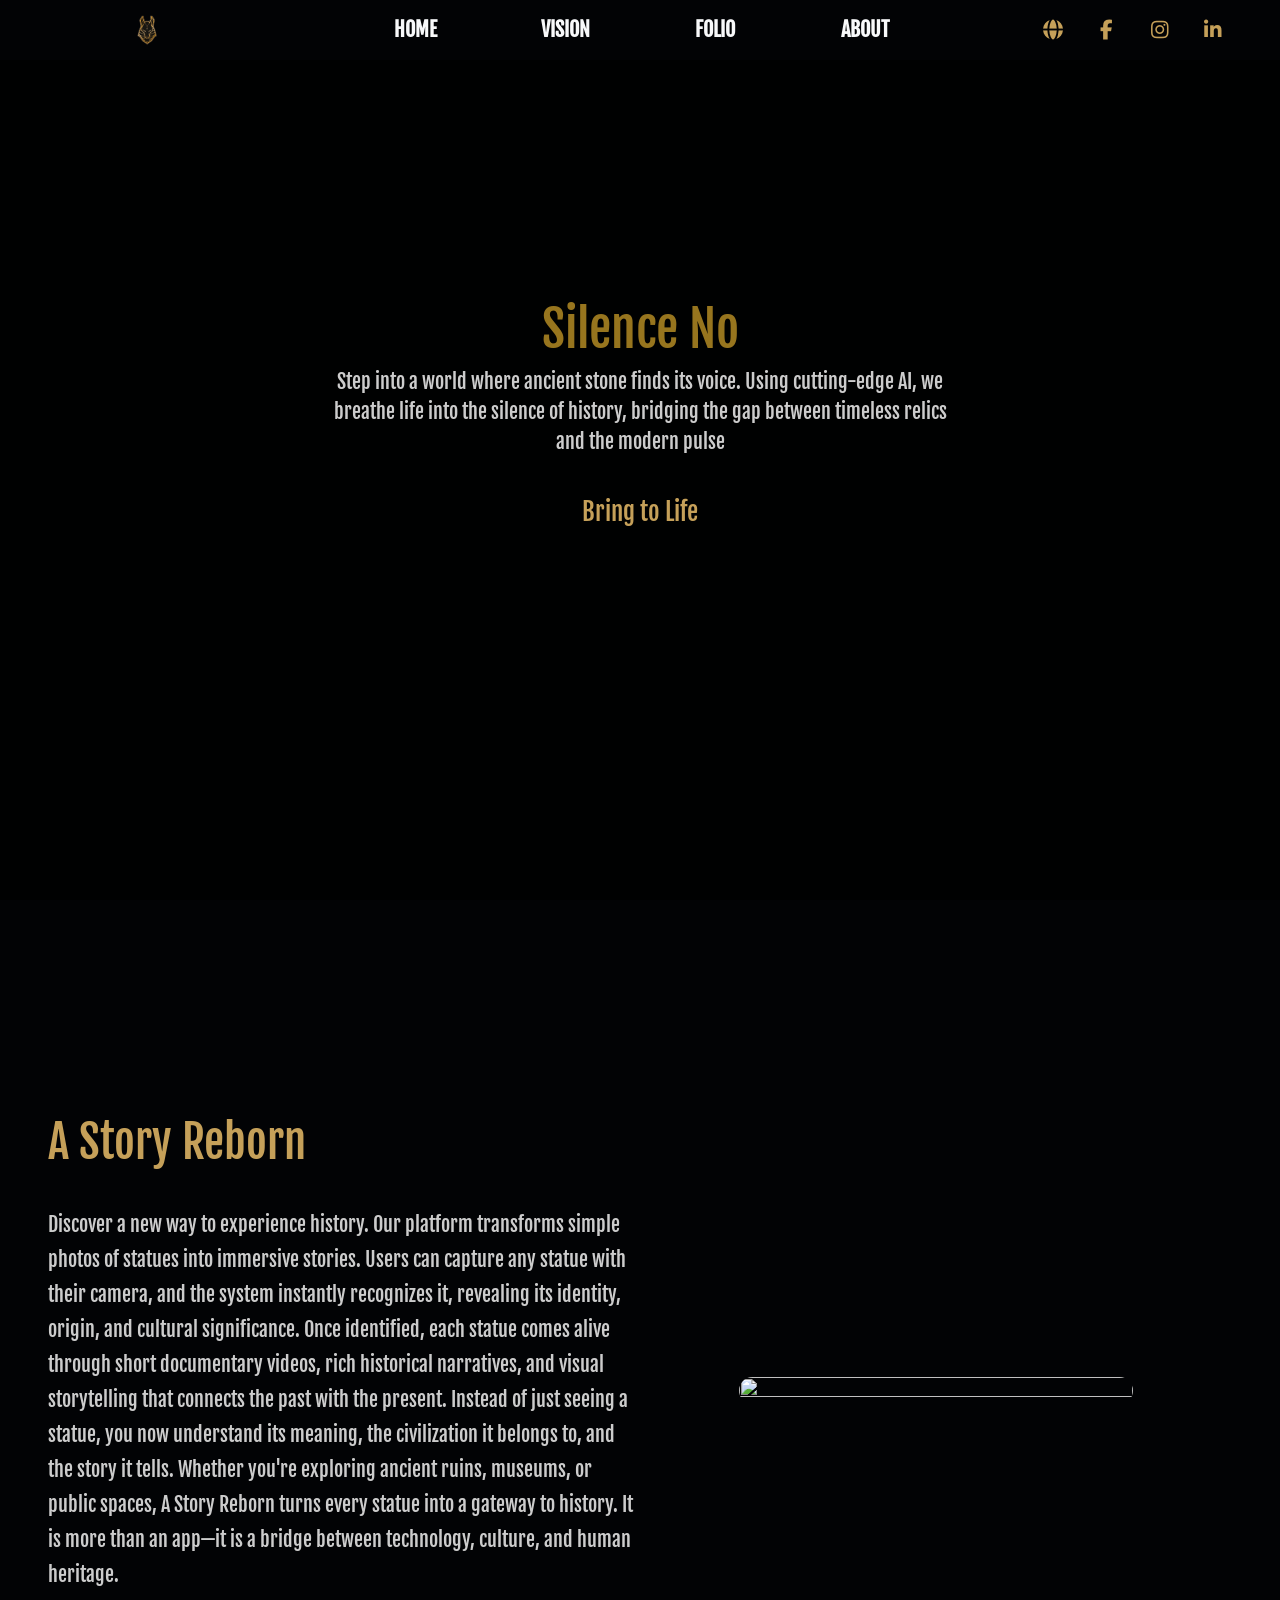
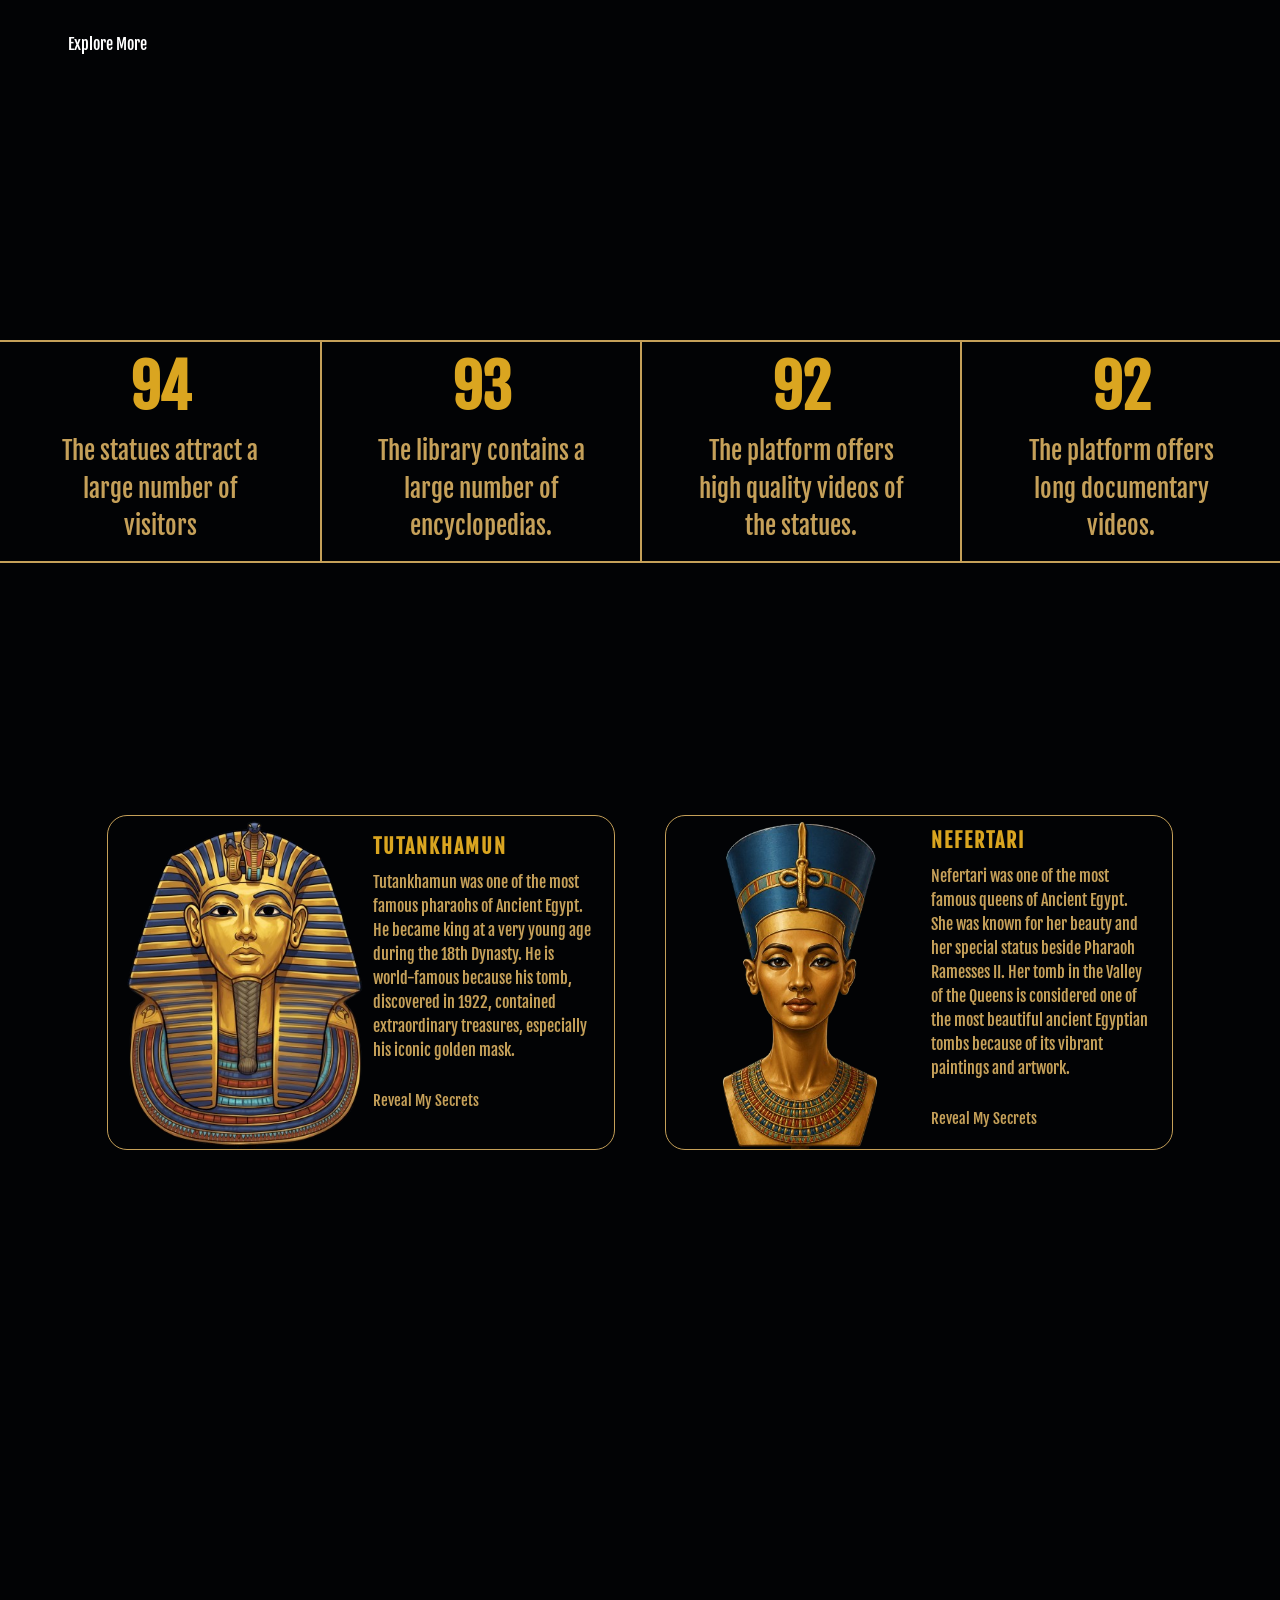
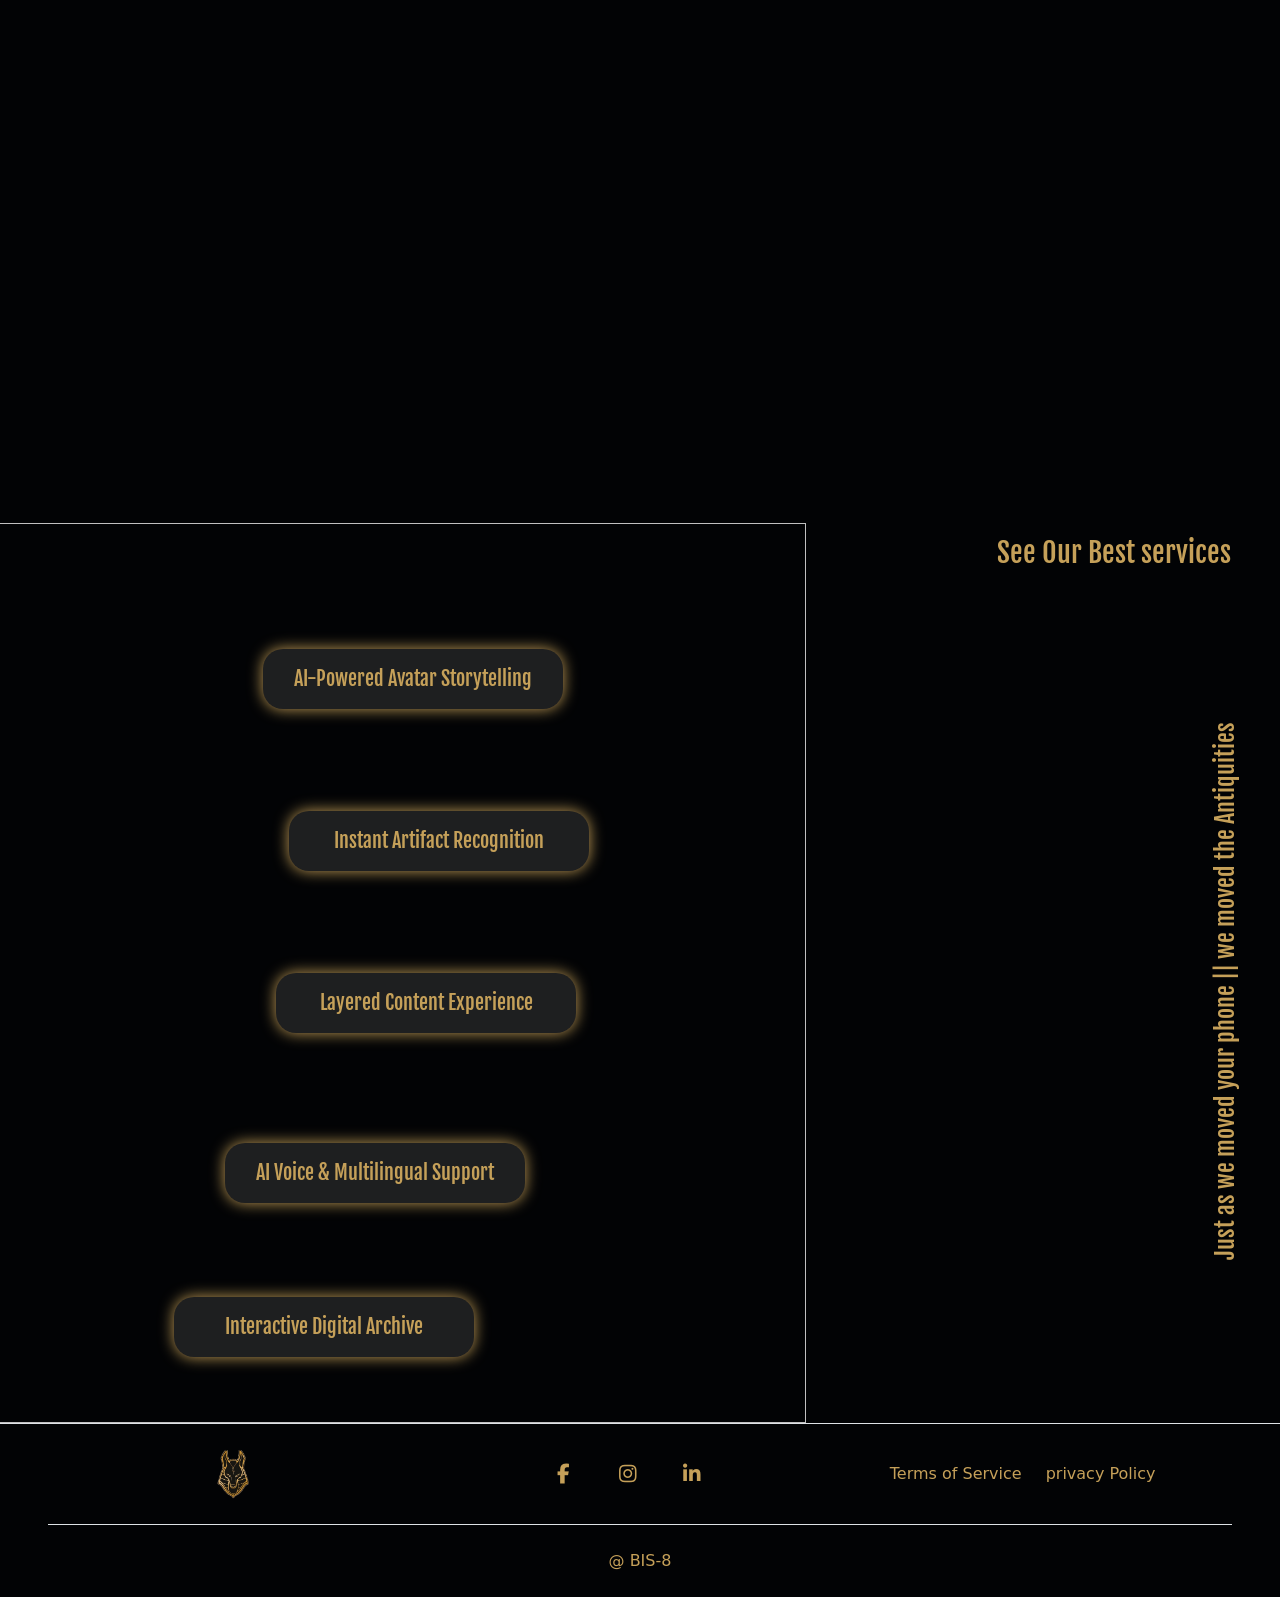
==== commit f57ff481: "res" ====
--- a/index.html
+++ b/index.html
@@ -336,16 +336,15 @@
       <div class="container w-100 d-flex align-items-center">
         <div class="cards row d-flex jusify-cintent-center align-items-center">
           <div class="imgCard col-6">
-            <img src="static/img/TutankhamunCard.png" alt="" />
+            <img src="static/img/توت.png" alt="" />
           </div>
           <div class="titleCard d-flex col-6 flex-column align-items-start">
             <b data-en="Tutankhamun" data-ar="توت عنخ آمون">Tutankhamun</b>
             <p
               class="py-2 m-0"
-              data-en="I have returned from the darkness of centuries to tell you the story..."
-              data-ar="لقد عدت من ظلمات القرون لأحكي لكم قصة عرش طالبت به عندما كنت طفلاً..."
-            >
-              I have returned from the darkness of centuries...
+              data-en="Tutankhamun was one of the most famous pharaohs of Ancient Egypt. He became king at a very young age during the 18th Dynasty. He is world-famous because his tomb, discovered in 1922, contained extraordinary treasures, especially his iconic golden mask."
+              data-ar="توت عنخ آمون هو أحد أشهر فراعنة مصر القديمة، تولّى الحكم وهو صغير السن خلال الأسرة الثامنة عشرة. اشتهر عالميًا بعد اكتشاف مقبرته كاملة تقريبًا عام 1922 بما فيها من كنوز مذهلة، وأشهرها القناع الذهبي."
+            >
             </p>
             <a
               href="Folio.html"
@@ -357,16 +356,15 @@
         </div>
         <div class="cards row d-flex jusify-cintent-center align-items-center">
           <div class="imgCard col-6">
-            <img src="static/img/TutankhamunCard.png" alt="" />
+            <img src="static/img/نفرتاري.png" alt="" />
           </div>
           <div class="titleCard d-flex col-6 flex-column align-items-start">
-            <b data-en="Tutankhamun" data-ar="توت عنخ آمون">Tutankhamun</b>
+            <b data-en="Nefertari" data-ar="نفرتاري"></b>
             <p
               class="py-2 m-0"
-              data-en="I have returned from the darkness of centuries to tell you the story..."
-              data-ar="لقد عدت من ظلمات القرون لأحكي لكم قصة عرش طالبت به عندما كنت طفلاً..."
-            >
-              I have returned from the darkness of centuries...
+              data-en="Nefertari was one of the most famous queens of Ancient Egypt. She was known for her beauty and her special status beside Pharaoh Ramesses II. Her tomb in the Valley of the Queens is considered one of the most beautiful ancient Egyptian tombs because of its vibrant paintings and artwork."
+              data-ar="نفرتاري كانت واحدة من أشهر ملكات مصر القديمة، عُرفت بجمالها ومكانتها الكبيرة عند الملك رمسيس الثاني. يُعتبر مقبرتها في وادي الملكات من أجمل المقابر الفرعونية بسبب الرسومات والألوان المميزة."
+            >
             </p>
             <a
               href="Folio.html"
@@ -378,14 +376,14 @@
         </div>
         <div class="cards row d-flex jusify-cintent-center align-items-center">
           <div class="imgCard col-6">
-            <img src="static/img/TutankhamunCard.png" alt="" />
+            <img src="static/img/سخمت.png" alt="" />
           </div>
           <div class="titleCard d-flex col-6 flex-column align-items-start">
-            <b data-en="Tutankhamun" data-ar="توت عنخ آمون">Tutankhamun</b>
+            <b data-en="Sekhmet" data-ar="سخمت">Sekhmet</b>
             <p
               class="py-2 m-0"
-              data-en="I have returned from the darkness of centuries to tell you the story..."
-              data-ar="لقد عدت من ظلمات القرون لأحكي لكم قصة عرش طالبت به عندما كنت طفلاً..."
+              data-en="Sekhmet was the ancient Egyptian goddess of war, power, and healing. She was usually depicted with the head of a lioness and the body of a woman. Egyptians saw her as a symbol of protection and strength, while also associating her with medicine and healing."
+              data-ar="سخمت هي إلهة الحرب والقوة والشفاء في الحضارة المصرية القديمة، وكانت تُصوَّر غالبًا برأس لبؤة وجسد امرأة. اعتبرها المصريون رمزًا للحماية والقوة، وفي الوقت نفسه ارتبطت بالطب والعلاج."
             >
               I have returned from the darkness of centuries...
             </p>
@@ -399,16 +397,15 @@
         </div>
         <div class="cards row d-flex jusify-cintent-center align-items-center">
           <div class="imgCard col-6">
-            <img src="static/img/TutankhamunCard.png" alt="" />
+            <img src="static/img/رمسيس الثاني.png" alt="" />
           </div>
           <div class="titleCard d-flex col-6 flex-column align-items-start">
-            <b data-en="Tutankhamun" data-ar="توت عنخ آمون">Tutankhamun</b>
+            <b data-en="Ramesses II" data-ar="رمسيس الثاني">Ramesses II</b>
             <p
               class="py-2 m-0"
-              data-en="I have returned from the darkness of centuries to tell you the story..."
-              data-ar="لقد عدت من ظلمات القرون لأحكي لكم قصة عرش طالبت به عندما كنت طفلاً..."
-            >
-              I have returned from the darkness of centuries...
+              data-en="Ramesses II, also known as Ramesses the Great, was one of the most powerful and influential pharaohs of Ancient Egypt. He ruled for 66 years during the 19th Dynasty and is famous for his military campaigns, monumental building projects, and extensive family. His reign is often considered the height of Egyptian power and culture."
+              data-ar="رمسيس الثاني، المعروف أيضًا برمسيس العظيم، كان أحد أقوى وأشهر فراعنة مصر القديمة. حكم لمدة 66 عامًا خلال الأسرة التاسعة عشرة، واشتهر بحملاته العسكرية، ومشاريعه العمرانية الضخمة، وعائلته الكبيرة. يُعتبر عهده ذروة قوة وثقافة مصر."
+            >
             </p>
             <a
               href="Folio.html"
@@ -438,7 +435,8 @@
           class="position-absolute"
           alt=""
         />
-        <div class="ourServices">
+<div class="ourServices">
+          <!-- الخدمة الأولى -->
           <div
             class="boxpopup1 allpopup wow animate__animated animate__fadeInRight"
             data-wow-delay="0.1s"
@@ -447,14 +445,15 @@
           >
             AI-Powered Avatar Storytelling
             <div
-              class="popup d-none d-md-flex"
-              data-en="We breathe life into statues..."
+              class="popup"
+              data-en="We breathe life into statues and ancient faces using advanced Deep Learning techniques."
               data-ar="نبث الحياة في التماثيل والوجوه القديمة باستخدام تقنيات التعلم العميق المتقدمة..."
             >
-              We breathe life into statues and ancient faces using advanced Deep
-              Learning techniques.
+              We breathe life into statues and ancient faces using advanced Deep Learning techniques.
             </div>
           </div>
+          
+          <!-- الخدمة الثانية -->
           <div
             class="boxpopup2 allpopup wow animate__animated animate__fadeInRight"
             data-wow-delay="0.2s"
@@ -463,14 +462,15 @@
           >
             Instant Artifact Recognition
             <div
-              class="popup d-none d-md-flex"
-              data-en="By simply pointing a smartphone camera..."
+              class="popup"
+              data-en="By simply pointing a smartphone camera or uploading an image, our system accurately identifies the statue."
               data-ar="ببساطة عن طريق توجيه كاميرا الهاتف الذكي أو تحميل صورة، يقوم نظامنا بتحديد التمثال بدقة..."
             >
-              By simply pointing a smartphone camera or uploading an image, our
-              system accurately identifies the statue.
+              By simply pointing a smartphone camera or uploading an image, our system accurately identifies the statue.
             </div>
           </div>
+          
+          <!-- الخدمة الثالثة -->
           <div
             class="boxpopup3 allpopup wow animate__animated animate__fadeInRight"
             data-wow-delay="0.3s"
@@ -479,14 +479,15 @@
           >
             Layered Content Experience
             <div
-              class="popup d-none d-md-flex"
-              data-en="A knowledge journey ranging from quick teasers..."
+              class="popup"
+              data-en="A 'knowledge journey' ranging from quick visual teasers to full AI-narrated videos."
               data-ar="رحلة معرفية تتراوح من العروض التشويقية المرئية السريعة إلى مقاطع الفيديو الكاملة المروية بالذكاء الاصطناعي..."
             >
-              A "knowledge journey" ranging from quick visual teasers to full
-              AI-narrated videos.
+              A "knowledge journey" ranging from quick visual teasers to full AI-narrated videos.
             </div>
           </div>
+          
+          <!-- الخدمة الرابعة -->
           <div
             class="boxpopup4 allpopup wow animate__animated animate__fadeInRight"
             data-wow-delay="0.4s"
@@ -495,14 +496,15 @@
           >
             AI Voice & Multilingual Support
             <div
-              class="popup d-none d-md-flex"
-              data-en="We provide realistic AI voice-overs..."
+              class="popup"
+              data-en="We provide realistic AI voice-overs for historical figures with multi-language support."
               data-ar="نحن نقدم تعليقات صوتية واقعية من الذكاء الاصطناعي للشخصيات التاريخية مع دعم لغات متعددة..."
             >
-              We provide realistic AI voice-overs for historical figures with
-              multi-language support.
+              We provide realistic AI voice-overs for historical figures with multi-language support.
             </div>
           </div>
+          
+          <!-- الخدمة الخامسة -->
           <div
             class="boxpopup5 allpopup wow animate__animated animate__fadeInRight"
             data-wow-delay="0.5s"
@@ -511,16 +513,15 @@
           >
             Interactive Digital Archive
             <div
-              class="popup d-none d-md-flex"
-              data-en="A structured, cloud-based database..."
+              class="popup"
+              data-en="A structured, cloud-based database that allows users to access historical biographies anytime."
               data-ar="قاعدة بيانات منظمة تعتمد على الحوسبة السحابية تتيح للمستخدمين الوصول إلى السير التاريخية في أي وقت..."
             >
-              A structured, cloud-based database that allows users to access
-              historical biographies anytime.
+              A structured, cloud-based database that allows users to access historical biographies anytime.
             </div>
           </div>
         </div>
-        <div class="end d-none d-md-flex">
+        <div class="end d-flex">
           <h4
             data-en="Just as we moved your phone || we moved the Antiquities"
             data-ar="تماما كما حركنا هاتفك || حركنا الآثار"
@@ -567,7 +568,7 @@
         </div>
       </div>
       <div class="endFooter d-flex justify-content-center mx-5 py-4 border-top">
-        <p class="m-0">@ ADHAM</p>
+        <p class="m-0">@ BIS-8</p>
       </div>
     </footer>
     <script src="static/js/jequery.js"></script>
--- a/static/css/style.css
+++ b/static/css/style.css
@@ -551,14 +551,14 @@
     position: relative;
 }
 
-.allpopup {
+/* .allpopup {
     border: 2px solid var(--first-color);
     border-radius: 5px;
     width: 300px;
     padding: 15px;
     color: var(--first-color);
     position: absolute;
-}
+} */
 
 .allpopup {
     border-radius: 20px;
@@ -673,7 +673,6 @@
 /* end services */
 /* start footer */
 footer {
-    box-shadow: 0 0 15px 0 var(--first-color) inset;
     color: var(--first-color);
 }
 
